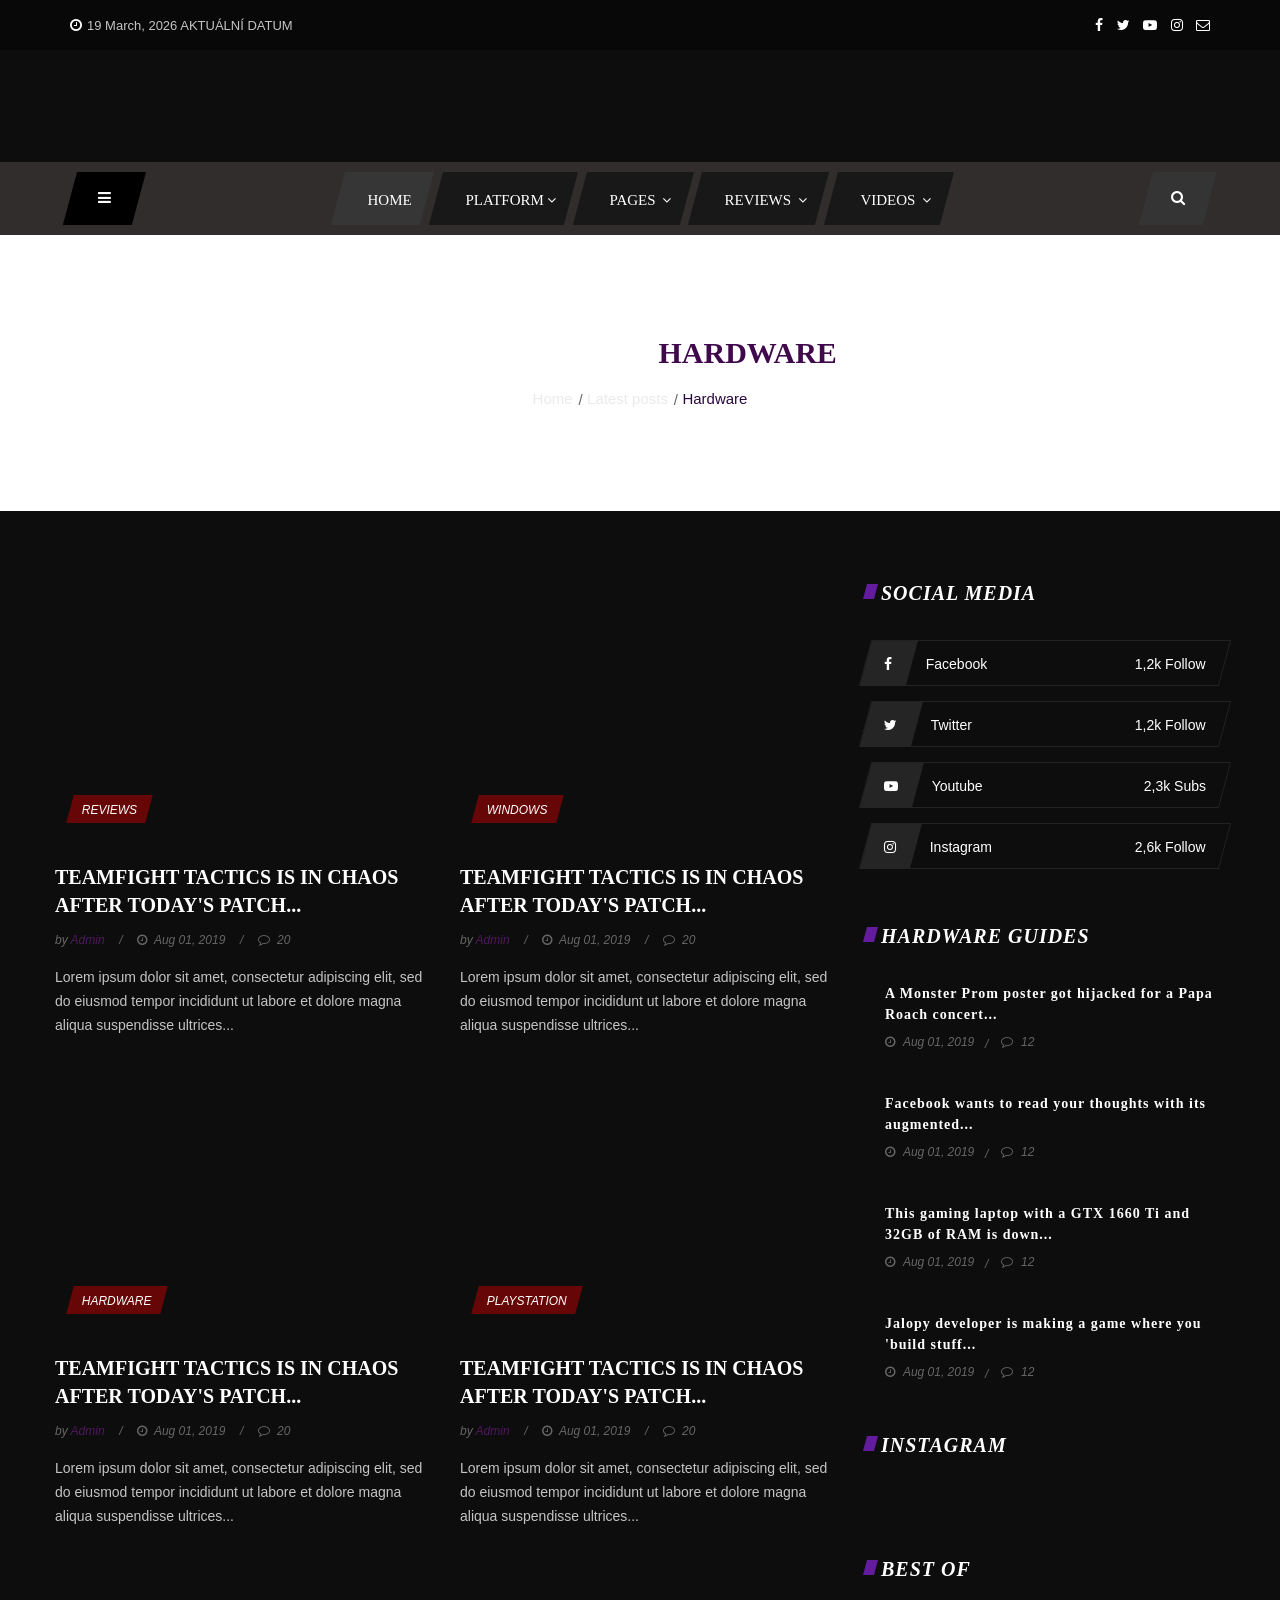
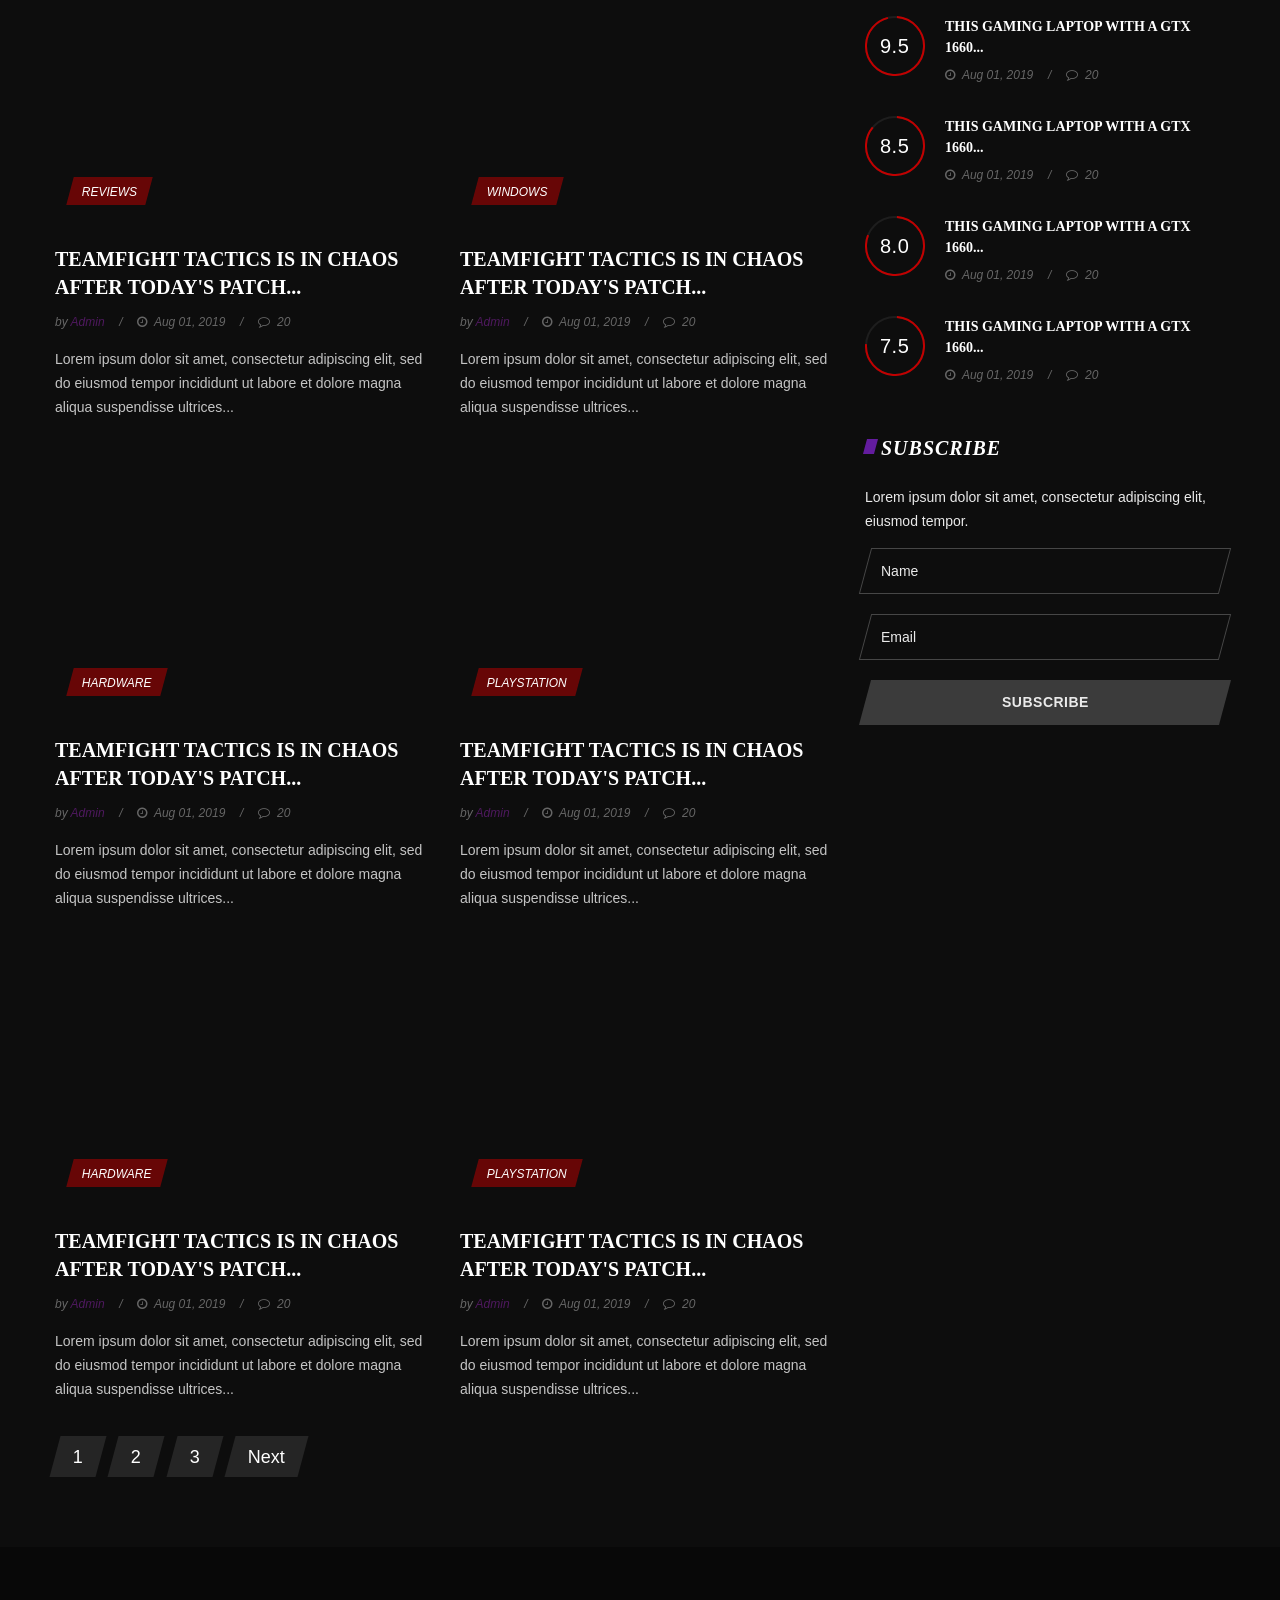
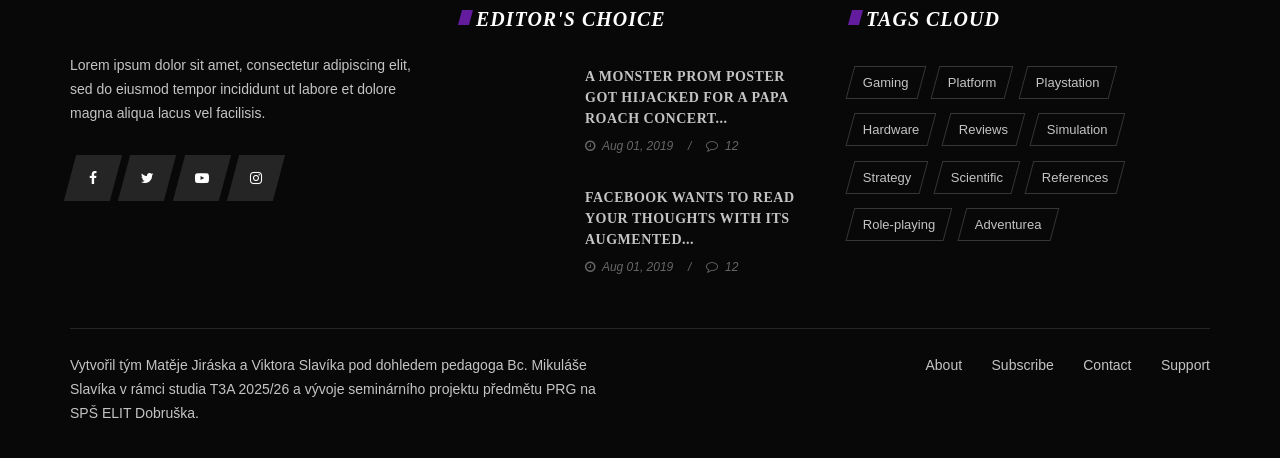
==== categories-games.html @ ba234f8d "Innit Commit" ====
<!DOCTYPE html>
<html lang="cs">

<head>
  <meta charset="UTF-8">
  <meta name="description" content="Amin Template">
  <meta name="keywords" content="Amin, unica, creative, html">
  <meta name="viewport" content="width=device-width, initial-scale=1.0">
  <meta http-equiv="X-UA-Compatible" content="ie=edge">

  <title>Amin | Template</title>

  <meta name="robots" content="noindex, nofollow">
  <link rel="preconnect" href="../../../fonts.googleapis.com/index.html">
  <link rel="preconnect" href="../../../fonts.gstatic.com/index.html" crossorigin>

  <!-- Google Font -->
  <link href="../../../fonts.googleapis.com/cssbebb.css?family=Montserrat:300,400,500,600,700,800,900&amp;display=swap"
    rel="stylesheet">
  <link href="../../../fonts.googleapis.com/css5938.css?family=Cinzel:400,700,900&amp;display=swap" rel="stylesheet">

  <!-- Css Styles -->
  <link rel="stylesheet" href="css/bootstrap.min.css" type="text/css">
  <link rel="stylesheet" href="css/font-awesome.min.css" type="text/css">
  <link rel="stylesheet" href="css/elegant-icons.css" type="text/css">
  <link rel="stylesheet" href="css/owl.carousel.min.css" type="text/css">
  <link rel="stylesheet" href="css/barfiller.css" type="text/css">
  <link rel="stylesheet" href="css/magnific-popup.css" type="text/css">
  <link rel="stylesheet" href="css/slicknav.min.css" type="text/css">
  <link rel="stylesheet" href="css/style.css" type="text/css">
</head>

<body>
  <!-- Page Preloder -->
  <div id="preloder">
    <div class="loader"></div>
  </div>

  <!-- Humberger Menu Begin -->
  <div class="humberger-menu-overlay"></div>
  <div class="humberger-menu-wrapper">
    <div class="hw-logo">
      <a href="#"><img src="img/f-logo.png" alt="" fetchpriority="high" decoding="sync"></a>
    </div>
    <div class="hw-menu mobile-menu">
      <ul>
        <li><a href="index.html">Home</a></li>
        <li><a href="#">Pages <i class="fa fa-angle-down"></i></a>
          <ul class="dropdown">
            <li><a href="categories-list.html">Categories</a></li>
            <li><a href="categories-grid.html">Categories grid</a></li>
            <li><a href="typography.html">Typography</a></li>
            <li><a href="details-post-default.html">Post default</a></li>
            <li><a href="details-post-gallery.html">Post gallery</a></li>
            <li><a href="details-post-review.html">Post review</a></li>
            <li><a href="contact.html">Contact</a></li>
          </ul>
        </li>
        <li><a href="#">Reviews <i class="fa fa-angle-down"></i></a>
          <ul class="dropdown">
            <li><a href="#">Playstation</a></li>
            <li><a href="#">Windows</a></li>
            <li><a href="#">Mobile</a></li>
            <li><a href="#">Xbox</a></li>
          </ul>
        </li>
        <li><a href="#">Windows <i class="fa fa-angle-down"></i></a>
          <ul class="dropdown">
            <li><a href="#">Playstation</a></li>
            <li><a href="#">Windows</a></li>
            <li><a href="#">Mobile</a></li>
            <li><a href="#">Xbox</a></li>
          </ul>
        </li>
        <li><a href="#">Videos <i class="fa fa-angle-down"></i></a>
          <ul class="dropdown">
            <li><a href="#">Playstation</a></li>
            <li><a href="#">Windows</a></li>
            <li><a href="#">Mobile</a></li>
            <li><a href="#">Xbox</a></li>
          </ul>
        </li>
      </ul>
    </div>
    <div id="mobile-menu-wrap"></div>
    <div class="hw-copyright">
      Copyright © 2019 Colorlib Inc. All rights reserved
    </div>
    <div class="hw-social">
      <a href="#"><i class="fa fa-facebook"></i></a>
      <a href="#"><i class="fa fa-twitter"></i></a>
      <a href="#"><i class="fa fa-youtube-play"></i></a>
      <a href="#"><i class="fa fa-instagram"></i></a>
    </div>
    <div class="hw-insta-media">
      <div class="section-title">
        <h5>Instagram</h5>
      </div>
      <div class="insta-pic">
        <img src="img/instagram/ip-1.jpg" alt="" fetchpriority="high" decoding="sync">
        <img src="img/instagram/ip-2.jpg" alt="" loading="lazy" decoding="async">
        <img src="img/instagram/ip-3.jpg" alt="" loading="lazy" decoding="async">
        <img src="img/instagram/ip-4.jpg" alt="" loading="lazy" decoding="async">
      </div>
    </div>
  </div>
  <!-- Humberger Menu End -->

  <!-- Header Section START (celá horní část navigace) -->
  <header class="header-section">
    <div class="ht-options">
      <div class="container">
        <div class="row">
          <div class="col-lg-6 col-md-8">
            <div class="ht-widget">
              <ul>
                <li><i class="fa fa-clock-o"></i>19 March, 2026 AKTUÁLNÍ DATUM </li>
                </li>
              </ul>
            </div>
          </div>
          <div class="col-lg-6 col-md-4">
            <div class="ht-social">
              <a href="#"><i class="fa fa-facebook"></i></a>
              <a href="#"><i class="fa fa-twitter"></i></a>
              <a href="#"><i class="fa fa-youtube-play"></i></a>
              <a href="#"><i class="fa fa-instagram"></i></a>
              <a href="#"><i class="fa fa-envelope-o"></i></a>
            </div>
          </div>
        </div>
      </div>
    </div>
    <div class="logo">
      <div class="container">
        <div class="row">
          <div class="col-lg-12 text-center">
            <a href="index.html"><img src="img/logo.png" alt="" loading="lazy" decoding="async"></a>
          </div>
        </div>
      </div>
    </div>
    <div class="nav-options">
      <div class="container">
        <div class="humberger-menu humberger-open">
          <i class="fa fa-bars"></i>
        </div>
        <div class="nav-search search-switch">
          <i class="fa fa-search"></i>
        </div>
        <div class="nav-menu">
          <ul>
            <li class="active"><a href="index.html"><span>Home</span></a></li>
            <li class="mega-menu"><a href="#"><span>Platform<i class="fa fa-angle-down"></i></span></a>
              <div class="megamenu-wrapper">
                <ul class="mw-nav">
                  <li><a href="#"><span>Playstation</span></a></li>
                  <li><a href="#"><span>Xbox</span></a></li>
                  <li><a href="#"><span>Windows</span></a></li>
                  <li><a href="#"><span>Android</span></a></li>
                  <li><a href="#"><span>IOS</span></a></li>
                </ul>
                <div class="mw-post">
                  <div class="mw-post-item">
                    <div class="mw-pic">
                      <img src="img/megamenu/mm-1.jpg" alt="" loading="lazy" decoding="async">
                    </div>
                    <div class="mw-text">
                      <h6><a href="#">NEVER FIGHT ALONE // Miks Agent Trailer - VALORANT</a></h6>
                      <ul>
                        <li><i class="fa fa-clock-o"></i> Mar 15, 2026</li>
                        <li><i class="fa fa-comment-o"></i>🥷</li>
                      </ul>
                    </div>
                  </div>
                  <div class="mw-post-item">
                    <div class="mw-pic">
                      <img src="img/megamenu/mm-2.jpg" alt="" loading="lazy" decoding="async">
                    </div>
                    <div class="mw-text">
                      <h6><a href="#">
                          Lead the Charge | First Stand 2026</a>
                      </h6>
                      <ul>
                        <li><i class="fa fa-clock-o"></i> Mar 10, 2026</li>
                        <li><i class="fa fa-comment-o"></i>⚔️</li>
                      </ul>
                    </div>
                  </div>
                  <div class="mw-post-item">
                    <div class="mw-pic">
                      <img src="img/megamenu/mm-3.jpg" alt="" loading="lazy" decoding="async">
                    </div>
                    <div class="mw-text">
                      <h6><a href="#">
                          Forged in Fury | Shyvana Champion Update Trailer - League of
                          Legends</a>
                      </h6>
                      <ul>
                        <li><i class="fa fa-clock-o"></i> Feb 27, 2026</li>
                        <li><i class="fa fa-comment-o"></i>🔱</li>
                      </ul>
                    </div>
                  </div>
                  <div class="mw-post-item">
                    <div class="mw-pic">
                      <img src="img/megamenu/mm-4.jpg" alt="" loading="lazy" decoding="async">
                    </div>
                    <div class="mw-text">
                      <h6><a href="#">
                          ¡GRITA CON EL ALMA! - VALORANT 2026 Masters Santiago Cinematic</a>
                      </h6>
                      <ul>
                        <li><i class="fa fa-clock-o"></i> Feb 23, 2026</li>
                        <li><i class="fa fa-comment-o"></i>🎥</li>
                      </ul>
                    </div>
                  </div>
                  <div class="mw-post-item">
                    <div class="mw-pic">
                      <img src="img/megamenu/mm-5.jpg" alt="" loading="lazy" decoding="async">
                    </div>
                    <div class="mw-text">
                      <h6><a href="#">
                          Old Friends, New Bloom | Lunar Revel 2026 Cinematic - League of
                          Legends</a>
                      </h6>
                      <ul>
                        <li><i class="fa fa-clock-o"></i> Feb 4, 2026</li>
                        <li><i class="fa fa-comment-o"></i>🥮</li>
                      </ul>
                    </div>
                  </div>
                </div>
              </div>
            </li>
            <li>
              <a href="#"><span>Pages <i class="fa fa-angle-down"></i></span></a>
              <ul class="dropdown">
                <li><a href="categories-list.html">Categories</a></li>
                <li><a href="categories-grid.html">Games</a></li>
                <li><a href="contact.html">Contact</a></li>
              </ul>
            </li>
            <li><a href="#"><span>Reviews <i class="fa fa-angle-down"></i></span></a></li>
            <li><a href="#"><span>Videos <i class="fa fa-angle-down"></i></span></a></li>
          </ul>
        </div>
      </div>
    </div>
  </header>
  <!-- Header KONEC (celá horní část navigace) -->

  <!-- Breadcrumb Section Begin -->
  <section class="breadcrumb-section set-bg spad" data-setbg="img/breadcrumb-bg.jpg">
    <div class="container">
      <div class="row">
        <div class="col-lg-12 text-center">
          <div class="breadcrumb-text">
            <h3>Categories: <span>hardware</span></h3>
            <div class="bt-option">
              <a href="#">Home</a>
              <a href="#">Latest posts</a>
              <span>Hardware</span>
            </div>
          </div>
        </div>
      </div>
    </div>
  </section>
  <!-- Breadcrumb Section End -->

  <!-- Categories Grid Section Begin -->
  <section class="categories-grid-section spad">
    <div class="container">
      <div class="row">
        <div class="col-lg-8 p-0">
          <div class="row">
            <div class="col-lg-6">
              <div class="cg-item">
                <div class="cg-pic set-bg" data-setbg="img/categories-grid/cg-1.jpg">
                  <div class="label"><span>Reviews</span></div>
                </div>
                <div class="cg-text">
                  <h5><a href="#">Teamfight Tactics is in chaos after today's patch...</a></h5>
                  <ul>
                    <li>by <span>Admin</span></li>
                    <li><i class="fa fa-clock-o"></i> Aug 01, 2019</li>
                    <li><i class="fa fa-comment-o"></i> 20</li>
                  </ul>
                  <p>Lorem ipsum dolor sit amet, consectetur adipiscing elit, sed do eiusmod tempor
                    incididunt ut labore et dolore magna aliqua suspendisse ultrices...</p>
                </div>
              </div>
            </div>
            <div class="col-lg-6">
              <div class="cg-item">
                <div class="cg-pic set-bg" data-setbg="img/categories-grid/cg-2.jpg">
                  <div class="label"><span>Windows</span></div>
                </div>
                <div class="cg-text">
                  <h5><a href="#">Teamfight Tactics is in chaos after today's patch...</a></h5>
                  <ul>
                    <li>by <span>Admin</span></li>
                    <li><i class="fa fa-clock-o"></i> Aug 01, 2019</li>
                    <li><i class="fa fa-comment-o"></i> 20</li>
                  </ul>
                  <p>Lorem ipsum dolor sit amet, consectetur adipiscing elit, sed do eiusmod tempor
                    incididunt ut labore et dolore magna aliqua suspendisse ultrices...</p>
                </div>
              </div>
            </div>
            <div class="col-lg-6">
              <div class="cg-item">
                <div class="cg-pic set-bg" data-setbg="img/categories-grid/cg-3.jpg">
                  <div class="label"><span>Hardware</span></div>
                </div>
                <div class="cg-text">
                  <h5><a href="#">Teamfight Tactics is in chaos after today's patch...</a></h5>
                  <ul>
                    <li>by <span>Admin</span></li>
                    <li><i class="fa fa-clock-o"></i> Aug 01, 2019</li>
                    <li><i class="fa fa-comment-o"></i> 20</li>
                  </ul>
                  <p>Lorem ipsum dolor sit amet, consectetur adipiscing elit, sed do eiusmod tempor
                    incididunt ut labore et dolore magna aliqua suspendisse ultrices...</p>
                </div>
              </div>
            </div>
            <div class="col-lg-6">
              <div class="cg-item">
                <div class="cg-pic set-bg" data-setbg="img/categories-grid/cg-4.jpg">
                  <div class="label"><span>Playstation</span></div>
                </div>
                <div class="cg-text">
                  <h5><a href="#">Teamfight Tactics is in chaos after today's patch...</a></h5>
                  <ul>
                    <li>by <span>Admin</span></li>
                    <li><i class="fa fa-clock-o"></i> Aug 01, 2019</li>
                    <li><i class="fa fa-comment-o"></i> 20</li>
                  </ul>
                  <p>Lorem ipsum dolor sit amet, consectetur adipiscing elit, sed do eiusmod tempor
                    incididunt ut labore et dolore magna aliqua suspendisse ultrices...</p>
                </div>
              </div>
            </div>
            <div class="col-lg-6">
              <div class="cg-item">
                <div class="cg-pic set-bg" data-setbg="img/categories-grid/cg-5.jpg">
                  <div class="label"><span>Reviews</span></div>
                </div>
                <div class="cg-text">
                  <h5><a href="#">Teamfight Tactics is in chaos after today's patch...</a></h5>
                  <ul>
                    <li>by <span>Admin</span></li>
                    <li><i class="fa fa-clock-o"></i> Aug 01, 2019</li>
                    <li><i class="fa fa-comment-o"></i> 20</li>
                  </ul>
                  <p>Lorem ipsum dolor sit amet, consectetur adipiscing elit, sed do eiusmod tempor
                    incididunt ut labore et dolore magna aliqua suspendisse ultrices...</p>
                </div>
              </div>
            </div>
            <div class="col-lg-6">
              <div class="cg-item">
                <div class="cg-pic set-bg" data-setbg="img/categories-grid/cg-6.jpg">
                  <div class="label"><span>Windows</span></div>
                </div>
                <div class="cg-text">
                  <h5><a href="#">Teamfight Tactics is in chaos after today's patch...</a></h5>
                  <ul>
                    <li>by <span>Admin</span></li>
                    <li><i class="fa fa-clock-o"></i> Aug 01, 2019</li>
                    <li><i class="fa fa-comment-o"></i> 20</li>
                  </ul>
                  <p>Lorem ipsum dolor sit amet, consectetur adipiscing elit, sed do eiusmod tempor
                    incididunt ut labore et dolore magna aliqua suspendisse ultrices...</p>
                </div>
              </div>
            </div>
            <div class="col-lg-6">
              <div class="cg-item">
                <div class="cg-pic set-bg" data-setbg="img/categories-grid/cg-7.jpg">
                  <div class="label"><span>Hardware</span></div>
                </div>
                <div class="cg-text">
                  <h5><a href="#">Teamfight Tactics is in chaos after today's patch...</a></h5>
                  <ul>
                    <li>by <span>Admin</span></li>
                    <li><i class="fa fa-clock-o"></i> Aug 01, 2019</li>
                    <li><i class="fa fa-comment-o"></i> 20</li>
                  </ul>
                  <p>Lorem ipsum dolor sit amet, consectetur adipiscing elit, sed do eiusmod tempor
                    incididunt ut labore et dolore magna aliqua suspendisse ultrices...</p>
                </div>
              </div>
            </div>
            <div class="col-lg-6">
              <div class="cg-item">
                <div class="cg-pic set-bg" data-setbg="img/categories-grid/cg-8.jpg">
                  <div class="label"><span>Playstation</span></div>
                </div>
                <div class="cg-text">
                  <h5><a href="#">Teamfight Tactics is in chaos after today's patch...</a></h5>
                  <ul>
                    <li>by <span>Admin</span></li>
                    <li><i class="fa fa-clock-o"></i> Aug 01, 2019</li>
                    <li><i class="fa fa-comment-o"></i> 20</li>
                  </ul>
                  <p>Lorem ipsum dolor sit amet, consectetur adipiscing elit, sed do eiusmod tempor
                    incididunt ut labore et dolore magna aliqua suspendisse ultrices...</p>
                </div>
              </div>
            </div>
            <div class="col-lg-6">
              <div class="cg-item">
                <div class="cg-pic set-bg" data-setbg="img/categories-grid/cg-9.jpg">
                  <div class="label"><span>Hardware</span></div>
                </div>
                <div class="cg-text">
                  <h5><a href="#">Teamfight Tactics is in chaos after today's patch...</a></h5>
                  <ul>
                    <li>by <span>Admin</span></li>
                    <li><i class="fa fa-clock-o"></i> Aug 01, 2019</li>
                    <li><i class="fa fa-comment-o"></i> 20</li>
                  </ul>
                  <p>Lorem ipsum dolor sit amet, consectetur adipiscing elit, sed do eiusmod tempor
                    incididunt ut labore et dolore magna aliqua suspendisse ultrices...</p>
                </div>
              </div>
            </div>
            <div class="col-lg-6">
              <div class="cg-item">
                <div class="cg-pic set-bg" data-setbg="img/categories-grid/cg-10.jpg">
                  <div class="label"><span>Playstation</span></div>
                </div>
                <div class="cg-text">
                  <h5><a href="#">Teamfight Tactics is in chaos after today's patch...</a></h5>
                  <ul>
                    <li>by <span>Admin</span></li>
                    <li><i class="fa fa-clock-o"></i> Aug 01, 2019</li>
                    <li><i class="fa fa-comment-o"></i> 20</li>
                  </ul>
                  <p>Lorem ipsum dolor sit amet, consectetur adipiscing elit, sed do eiusmod tempor
                    incididunt ut labore et dolore magna aliqua suspendisse ultrices...</p>
                </div>
              </div>
            </div>
          </div>
          <div class="pagination-item">
            <a href="#"><span>1</span></a>
            <a href="#"><span>2</span></a>
            <a href="#"><span>3</span></a>
            <a href="#"><span>Next</span></a>
          </div>
        </div>
        <div class="col-lg-4 col-md-7 p-0">
          <div class="sidebar-option">
            <div class="social-media">
              <div class="section-title">
                <h5>Social media</h5>
              </div>
              <ul>
                <li>
                  <div class="sm-icon"><i class="fa fa-facebook"></i></div>
                  <span>Facebook</span>
                  <div class="follow">1,2k Follow</div>
                </li>
                <li>
                  <div class="sm-icon"><i class="fa fa-twitter"></i></div>
                  <span>Twitter</span>
                  <div class="follow">1,2k Follow</div>
                </li>
                <li>
                  <div class="sm-icon"><i class="fa fa-youtube-play"></i></div>
                  <span>Youtube</span>
                  <div class="follow">2,3k Subs</div>
                </li>
                <li>
                  <div class="sm-icon"><i class="fa fa-instagram"></i></div>
                  <span>Instagram</span>
                  <div class="follow">2,6k Follow</div>
                </li>
              </ul>
            </div>
            <div class="hardware-guides">
              <div class="section-title">
                <h5>Hardware guides</h5>
              </div>
              <div class="trending-item">
                <div class="ti-pic">
                  <img src="img/trending/trending-5.jpg" alt="" loading="lazy" decoding="async">
                </div>
                <div class="ti-text">
                  <h6><a href="#">A Monster Prom poster got hijacked for a Papa Roach concert...</a>
                  </h6>
                  <ul>
                    <li><i class="fa fa-clock-o"></i> Aug 01, 2019</li>
                    <li><i class="fa fa-comment-o"></i> 12</li>
                  </ul>
                </div>
              </div>
              <div class="trending-item">
                <div class="ti-pic">
                  <img src="img/trending/trending-6.jpg" alt="" loading="lazy" decoding="async">
                </div>
                <div class="ti-text">
                  <h6><a href="#">Facebook wants to read your thoughts with its augmented...</a></h6>
                  <ul>
                    <li><i class="fa fa-clock-o"></i> Aug 01, 2019</li>
                    <li><i class="fa fa-comment-o"></i> 12</li>
                  </ul>
                </div>
              </div>
              <div class="trending-item">
                <div class="ti-pic">
                  <img src="img/trending/trending-7.jpg" alt="" loading="lazy" decoding="async">
                </div>
                <div class="ti-text">
                  <h6><a href="#">This gaming laptop with a GTX 1660 Ti and 32GB of RAM is down...</a>
                  </h6>
                  <ul>
                    <li><i class="fa fa-clock-o"></i> Aug 01, 2019</li>
                    <li><i class="fa fa-comment-o"></i> 12</li>
                  </ul>
                </div>
              </div>
              <div class="trending-item">
                <div class="ti-pic">
                  <img src="img/trending/trending-8.jpg" alt="" loading="lazy" decoding="async">
                </div>
                <div class="ti-text">
                  <h6><a href="#">Jalopy developer is making a game where you 'build stuff...</a></h6>
                  <ul>
                    <li><i class="fa fa-clock-o"></i> Aug 01, 2019</li>
                    <li><i class="fa fa-comment-o"></i> 12</li>
                  </ul>
                </div>
              </div>
            </div>
            <div class="insta-media">
              <div class="section-title">
                <h5>Instagram</h5>
              </div>
              <div class="insta-pic">
                <img src="img/instagram/ip-1.jpg" alt="" loading="lazy" decoding="async">
                <img src="img/instagram/ip-2.jpg" alt="" loading="lazy" decoding="async">
                <img src="img/instagram/ip-3.jpg" alt="" loading="lazy" decoding="async">
                <img src="img/instagram/ip-4.jpg" alt="" loading="lazy" decoding="async">
              </div>
            </div>
            <div class="best-of-post">
              <div class="section-title">
                <h5>Best of</h5>
              </div>
              <div class="bp-item">
                <div class="bp-loader">
                  <div class="loader-circle-wrap">
                    <div class="loader-circle">
                      <span class="circle-progress-1" data-cpid="id-1" data-cpvalue="95" data-cpcolor="#c20000"></span>
                      <div class="review-point">9.5</div>
                    </div>
                  </div>
                </div>
                <div class="bp-text">
                  <h6><a href="#">This gaming laptop with a GTX 1660...</a></h6>
                  <ul>
                    <li><i class="fa fa-clock-o"></i> Aug 01, 2019</li>
                    <li><i class="fa fa-comment-o"></i> 20</li>
                  </ul>
                </div>
              </div>
              <div class="bp-item">
                <div class="bp-loader">
                  <div class="loader-circle-wrap">
                    <div class="loader-circle">
                      <span class="circle-progress-1" data-cpid="id-2" data-cpvalue="85" data-cpcolor="#c20000"></span>
                      <div class="review-point">8.5</div>
                    </div>
                  </div>
                </div>
                <div class="bp-text">
                  <h6><a href="#">This gaming laptop with a GTX 1660...</a></h6>
                  <ul>
                    <li><i class="fa fa-clock-o"></i> Aug 01, 2019</li>
                    <li><i class="fa fa-comment-o"></i> 20</li>
                  </ul>
                </div>
              </div>
              <div class="bp-item">
                <div class="bp-loader">
                  <div class="loader-circle-wrap">
                    <div class="loader-circle">
                      <span class="circle-progress-1" data-cpid="id-3" data-cpvalue="80" data-cpcolor="#c20000"></span>
                      <div class="review-point">8.0</div>
                    </div>
                  </div>
                </div>
                <div class="bp-text">
                  <h6><a href="#">This gaming laptop with a GTX 1660...</a></h6>
                  <ul>
                    <li><i class="fa fa-clock-o"></i> Aug 01, 2019</li>
                    <li><i class="fa fa-comment-o"></i> 20</li>
                  </ul>
                </div>
              </div>
              <div class="bp-item">
                <div class="bp-loader">
                  <div class="loader-circle-wrap">
                    <div class="loader-circle">
                      <span class="circle-progress-1" data-cpid="id-4" data-cpvalue="75" data-cpcolor="#c20000"></span>
                      <div class="review-point">7.5</div>
                    </div>
                  </div>
                </div>
                <div class="bp-text">
                  <h6><a href="#">This gaming laptop with a GTX 1660...</a></h6>
                  <ul>
                    <li><i class="fa fa-clock-o"></i> Aug 01, 2019</li>
                    <li><i class="fa fa-comment-o"></i> 20</li>
                  </ul>
                </div>
              </div>
            </div>
            <div class="subscribe-option">
              <div class="section-title">
                <h5>Subscribe</h5>
              </div>
              <p>Lorem ipsum dolor sit amet, consectetur adipiscing elit, eiusmod tempor.</p>
              <form action="#">
                <input type="text" placeholder="Name">
                <input type="text" placeholder="Email">
                <button type="submit"><span>Subscribe</span></button>
              </form>
            </div>
          </div>
        </div>
      </div>
    </div>
  </section>
  <!-- Categories Grid Section End -->

  <!-- Footer Section Begin -->
  <footer class="footer-section">
    <div class="container">
      <div class="row">
        <div class="col-lg-4">
          <div class="footer-about">
            <div class="fa-logo">
              <a href="#"><img src="img/f-logo.png" alt="" loading="lazy" decoding="async"></a>
            </div>
            <p>Lorem ipsum dolor sit amet, consectetur adipiscing elit, sed do eiusmod tempor incididunt ut
              labore et dolore magna aliqua lacus vel facilisis.</p>
            <div class="fa-social">
              <a href="#"><i class="fa fa-facebook"></i></a>
              <a href="#"><i class="fa fa-twitter"></i></a>
              <a href="#"><i class="fa fa-youtube-play"></i></a>
              <a href="#"><i class="fa fa-instagram"></i></a>
            </div>
          </div>
        </div>
        <div class="col-lg-4 col-md-6">
          <div class="editor-choice">
            <div class="section-title">
              <h5>Editor's Choice</h5>
            </div>
            <div class="ec-item">
              <div class="ec-pic">
                <img src="img/trending/editor-1.jpg" alt="" loading="lazy" decoding="async">
              </div>
              <div class="ec-text">
                <h6><a href="#">A Monster Prom poster got hijacked for a Papa Roach concert...</a>
                </h6>
                <ul>
                  <li><i class="fa fa-clock-o"></i> Aug 01, 2019</li>
                  <li><i class="fa fa-comment-o"></i> 12</li>
                </ul>
              </div>
            </div>
            <div class="ec-item">
              <div class="ec-pic">
                <img src="img/trending/editor-2.jpg" alt="" loading="lazy" decoding="async">
              </div>
              <div class="ec-text">
                <h6><a href="#">Facebook wants to read your thoughts with its augmented...</a>
                </h6>
                <ul>
                  <li><i class="fa fa-clock-o"></i> Aug 01, 2019</li>
                  <li><i class="fa fa-comment-o"></i> 12</li>
                </ul>
              </div>
            </div>
          </div>
        </div>
        <div class="col-lg-4 col-md-6">
          <div class="tags-cloud">
            <div class="section-title">
              <h5>Tags Cloud</h5>
            </div>
            <div class="tag-list">
              <a href="#"><span>Gaming</span></a>
              <a href="#"><span>Platform</span></a>
              <a href="#"><span>Playstation</span></a>
              <a href="#"><span>Hardware</span></a>
              <a href="#"><span>Reviews</span></a>
              <a href="#"><span>Simulation</span></a>
              <a href="#"><span>Strategy</span></a>
              <a href="#"><span>Scientific</span></a>
              <a href="#"><span>References</span></a>
              <a href="#"><span>Role-playing</span></a>
              <a href="#"><span>Adventurea</span></a>
            </div>
          </div>
        </div>
      </div>
      <div class="copyright-area">
        <div class="row">
          <div class="col-lg-6">
            <div class="ca-text">
              <p>Vytvořil tým Matěje Jiráska a Viktora Slavíka pod dohledem pedagoga Bc. Mikuláše Slavíka v rámci studia
                T3A 2025/26 a vývoje seminárního projektu předmětu PRG na SPŠ ELIT Dobruška.</p>
            </div>
          </div>
          <div class="col-lg-6">
            <div class="ca-links">
              <a href="#">About</a>
              <a href="#">Subscribe</a>
              <a href="#">Contact</a>
              <a href="#">Support</a>
            </div>
          </div>
        </div>
      </div>
    </div>
  </footer>
  <!-- Footer Section End -->

  <!-- Sign Up Section Begin -->
  <div class="signup-section">
    <div class="signup-close"><i class="fa fa-close"></i></div>
    <div class="signup-text">
      <div class="container">
        <div class="signup-title">
          <h2>Sign up</h2>
          <p>Fill out the form below to recieve a free and confidential</p>
        </div>
        <form action="#" class="signup-form">
          <div class="sf-input-list">
            <input type="text" class="input-value" placeholder="User Name*">
            <input type="text" class="input-value" placeholder="Password">
            <input type="text" class="input-value" placeholder="Confirm Password">
            <input type="text" class="input-value" placeholder="Email Address">
            <input type="text" class="input-value" placeholder="Full Name">
          </div>
          <div class="radio-check">
            <label for="rc-agree">I agree with the term & conditions
              <input type="checkbox" id="rc-agree">
              <span class="checkbox"></span>
            </label>
          </div>
          <button type="submit"><span>REGISTER NOW</span></button>
        </form>
      </div>
    </div>
  </div>
  <!-- Sign Up Section End -->

  <!-- Search model Begin -->
  <div class="search-model">
    <div class="h-100 d-flex align-items-center justify-content-center">
      <div class="search-close-switch">+</div>
      <form class="search-model-form">
        <input type="text" id="search-input" placeholder="Search here.....">
      </form>
    </div>
  </div>
  <!-- Search model end -->

  <!-- Js Plugins -->
  <script src="js/jquery-3.3.1.min.js"></script>
  <script src="js/bootstrap.min.js"></script>
  <script src="js/jquery.magnific-popup.min.js"></script>
  <script src="js/circle-progress.min.js"></script>
  <script src="js/jquery.barfiller.js"></script>
  <script src="js/jquery.slicknav.js"></script>
  <script src="js/owl.carousel.min.js"></script>
  <script src="js/main.js"></script>

</body>

</html>
---- css/elegant-icons.css ----
@font-face {
	font-family: 'ElegantIcons';
	src:url('../fonts/ElegantIcons.eot');
	src:url('../fonts/ElegantIconsd41d.eot?#iefix') format('embedded-opentype'),
		url('../fonts/ElegantIcons.woff') format('woff'),
		url('../fonts/ElegantIcons.ttf') format('truetype'),
		url('../fonts/ElegantIcons.svg#ElegantIcons') format('svg');
	font-weight: normal;
	font-style: normal;
}

/* Use the following CSS code if you want to use data attributes for inserting your icons */

/* Use the following CSS code if you want to have a class per icon */
/*
Instead of a list of all class selectors,
you can use the generic selector below, but it's slower:
[class*="your-class-prefix"] {
*/
 .arrow_carrot-left, .arrow_carrot-right {
	font-family: 'ElegantIcons';
	speak: none;
	font-style: normal;
	font-weight: normal;
	font-variant: normal;
	text-transform: none;
	line-height: 1;
	-webkit-font-smoothing: antialiased;
}
.arrow_carrot-left:before {
	content: "\34";
}
.arrow_carrot-right:before {
	content: "\35";
}
---- css/barfiller.css ----
body {
    font-family: Arial;
}

.barfiller {
    width:100%;
    height:12px;
    background:#fcfcfc;
    border:1px solid #ccc;
    position:relative;
    margin-bottom:20px;
    box-shadow: inset 1px 4px 9px -6px rgba(0,0,0,.5); 
    -moz-box-shadow: inset 1px 4px 9px -6px rgba(0,0,0,.5); 
}

.barfiller .fill {
    display:block;
    position:relative;
    width:0px;
    height:100%;
    background:#333;
    z-index:1;
}

.barfiller .tipWrap {
    display:none;
}

.barfiller .tip {
    margin-top:-30px;
    padding:2px 4px;
    font-size:11px;
    color:#fff;
    left:0px;
    position: relative;;
    z-index:2;
    background: #333;
} 

.barfiller .tip:after {
    border:solid;
    border-color:rgba(0,0,0,.8) transparent;
    border-width:6px 6px 0 6px;
    content:"";
    display:block;
    position:absolute;
    left:9px;
    top:100%;
    z-index:9
}
---- css/style.css ----
/******************************************************************
  Template Name: Amin
  Description:  Amin magazine HTML Template
  Author: Colorlib
  Author URI: https://colorlib.com
  Version: 1.0
  Created: Colorlib
******************************************************************/

/*------------------------------------------------------------------
[Table of contents]

1.  Template default CSS
	1.1	Variables
	1.2	Mixins
	1.3	Flexbox
	1.4	Reset
2.  Helper Css
3.  Header Section
4.  Hero Section
5.  Latest Preview Slider Section
6.  Update News Slider Section
7.  Video Guide Slider Section
8.  Instagram Post Slider Section
9.  Contact
10.  Footer Style

-------------------------------------------------------------------*/

/*----------------------------------------*/

/* Template default CSS
/*----------------------------------------*/

html,
body {
	height: 100%;
	font-family: "Montserrat", sans-serif;
	-webkit-font-smoothing: antialiased;
	font-smoothing: antialiased;
}

h1,
h2,
h3,
h4,
h5,
h6 {
	margin: 0;
	color: #111111;
	font-weight: 400;
	font-family: "Cinzel", serif;
}

h1 {
	font-size: 70px;
}

h2 {
	font-size: 36px;
}

h3 {
	font-size: 30px;
}

h4 {
	font-size: 24px;
}

h5 {
	font-size: 18px;
}

h6 {
	font-size: 16px;
}

p {
	font-size: 14px;
	font-family: "Montserrat", sans-serif;
	color: #c4c4c4;
	font-weight: 400;
	line-height: 24px;
	margin: 0 0 15px 0;
}

img {
	max-width: 100%;
}

input:focus,
select:focus,
button:focus,
textarea:focus {
	outline: none;
}

a:hover,
a:focus {
	text-decoration: none;
	outline: none;
	color: #fff;
}

ul,
ol {
	padding: 0;
	margin: 0;
}

/*---------------------
  Helper CSS
-----------------------*/

.section-title {
	margin-bottom: 35px;
}

.section-title h5 {
	color: #ffffff;
	font-size: 20px;
	font-weight: 700;
	text-transform: uppercase;
	font-style: italic;
	padding-left: 16px;
	position: relative;
	letter-spacing: 1px;
}

.section-title h5:after {
	position: absolute;
	left: 0;
	top: 3px;
	height: 15px;
	width: 11px;
	background: #631c9e;
	content: "";
	-webkit-transform: skewX(-15deg);
	-ms-transform: skewX(-15deg);
	transform: skewX(-15deg);
}

.set-bg {
	background-repeat: no-repeat;
	background-size: cover;
	background-position: top center;
}

.spad {
	padding-top: 100px;
	padding-bottom: 100px;
}

/* buttons */

/* Preloder */

#preloder {
	position: fixed;
	width: 100%;
	height: 100%;
	top: 0;
	left: 0;
	z-index: 999999;
	background: #000;
}

.loader {
	width: 40px;
	height: 40px;
	position: absolute;
	top: 50%;
	left: 50%;
	margin-top: -13px;
	margin-left: -13px;
	border-radius: 60px;
	animation: loader 0.8s linear infinite;
	-webkit-animation: loader 0.8s linear infinite;
}

@keyframes loader {
	0% {
		-webkit-transform: rotate(0deg);
		transform: rotate(0deg);
		border: 4px solid #f44336;
		border-left-color: transparent;
	}
	50% {
		-webkit-transform: rotate(180deg);
		transform: rotate(180deg);
		border: 4px solid #673ab7;
		border-left-color: transparent;
	}
	100% {
		-webkit-transform: rotate(360deg);
		transform: rotate(360deg);
		border: 4px solid #f44336;
		border-left-color: transparent;
	}
}

.search-model {
	display: none;
	position: fixed;
	width: 100%;
	height: 100%;
	left: 0;
	top: 0;
	background: #000;
	z-index: 99999;
}

.search-model-form {
	padding: 0 15px;
}

.search-model-form input {
	width: 500px;
	font-size: 40px;
	border: none;
	border-bottom: 2px solid #333;
	background: none;
	color: #999;
}

.search-close-switch {
	position: absolute;
	width: 50px;
	height: 50px;
	background: #333;
	color: #fff;
	text-align: center;
	border-radius: 50%;
	font-size: 28px;
	line-height: 28px;
	top: 30px;
	cursor: pointer;
	-webkit-transform: rotate(45deg);
	-ms-transform: rotate(45deg);
	transform: rotate(45deg);
	display: -webkit-box;
	display: -ms-flexbox;
	display: flex;
	-webkit-box-align: center;
	-ms-flex-align: center;
	align-items: center;
	-webkit-box-pack: center;
	-ms-flex-pack: center;
	justify-content: center;
}

/*---------------------
  Sign Up Form
-----------------------*/

.signup-section {
	background: #0d0909;
	position: fixed;
	left: 0;
	top: 0;
	height: 100%;
	width: 100%;
	overflow: auto;
	z-index: 99;
	display: none;
}

.signup-section .signup-close {
	height: 50px;
	width: 50px;
	border: 2px solid #e10000;
	border-radius: 50%;
	font-size: 18px;
	color: #e10000;
	line-height: 46px;
	text-align: center;
	position: absolute;
	right: 30px;
	top: 30px;
	cursor: pointer;
	z-index: 9;
}

.signup-text {
	text-align: center;
	display: -webkit-box;
	display: -ms-flexbox;
	display: flex;
	-webkit-box-align: center;
	-ms-flex-align: center;
	align-items: center;
	-webkit-box-pack: center;
	-ms-flex-pack: center;
	justify-content: center;
	min-height: 100%;
	padding: 80px 0;
}

.signup-text .signup-title {
	margin-bottom: 35px;
}

.signup-text .signup-title h2 {
	font-weight: 700;
	color: #ffffff;
	font-weight: 700;
	margin-bottom: 10px;
}

.signup-text .signup-form {
	width: 545px;
	margin: 0 auto;
	text-align: center;
}

.signup-text .signup-form .sf-input-list input {
	width: 100%;
	height: 46px;
	font-size: 14px;
	color: #c4c4c4;
	padding-left: 20px;
	-webkit-transform: skewX(-15deg);
	-ms-transform: skewX(-15deg);
	transform: skewX(-15deg);
	background: transparent;
	border: 1px solid #363636;
	margin-bottom: 20px;
	-webkit-transition: all 0.3s;
	-o-transition: all 0.3s;
	transition: all 0.3s;
}

.signup-text .signup-form .sf-input-list input::-webkit-input-placeholder {
	color: #c4c4c4;
	-webkit-transform: skewX(15deg);
	transform: skewX(15deg);
}

.signup-text .signup-form .sf-input-list input::-moz-placeholder {
	color: #c4c4c4;
	-webkit-transform: skewX(15deg);
	transform: skewX(15deg);
}

.signup-text .signup-form .sf-input-list input:-ms-input-placeholder {
	color: #c4c4c4;
	-webkit-transform: skewX(15deg);
	-ms-transform: skewX(15deg);
	transform: skewX(15deg);
}

.signup-text .signup-form .sf-input-list input::-ms-input-placeholder {
	color: #c4c4c4;
	-webkit-transform: skewX(15deg);
	-ms-transform: skewX(15deg);
	transform: skewX(15deg);
}

.signup-text .signup-form .sf-input-list input::placeholder {
	color: #c4c4c4;
	-webkit-transform: skewX(15deg);
	-ms-transform: skewX(15deg);
	transform: skewX(15deg);
}

.signup-text .signup-form .sf-input-list input:focus {
	border-color: #440c52;
}

.signup-text .signup-form .radio-check {
	margin-bottom: 30px;
}

.signup-text .signup-form .radio-check label {
	font-size: 14px;
	color: #c4c4c4;
	position: relative;
	cursor: pointer;
	padding-left: 25px;
}

.signup-text .signup-form .radio-check label input {
	position: absolute;
	visibility: hidden;
}

.signup-text .signup-form .radio-check label input:checked~.checkbox {
	background: #c4c4c4;
}

.signup-text .signup-form .radio-check label .checkbox {
	position: absolute;
	left: 0;
	top: 5px;
	height: 11px;
	width: 11px;
	border: 1px solid #c4c4c4;
	border-radius: 2px;
}

.signup-text .signup-form button {
	font-size: 14px;
	color: #ffffff;
	font-weight: 600;
	text-transform: uppercase;
	background: #361047;
	border: none;
	display: inline-block;
	padding: 12px 32px;
	-webkit-transform: skewX(-15deg);
	-ms-transform: skewX(-15deg);
	transform: skewX(-15deg);
}

.signup-text .signup-form button span {
	display: inline-block;
	-webkit-transform: skewX(15deg);
	-ms-transform: skewX(15deg);
	transform: skewX(15deg);
}

/*---------------------
  Humberger Menu
-----------------------*/

.humberger-menu-overlay {
	position: fixed;
	left: 0;
	top: 0;
	height: 100%;
	width: 100%;
	background: rgba(13, 9, 9, 0.8);
	-webkit-transition: all 0.3s;
	-o-transition: all 0.3s;
	transition: all 0.3s;
	z-index: 999;
	visibility: hidden;
}

.humberger-menu-overlay.active {
	visibility: visible;
}

.humberger-menu-wrapper {
	background: #080808;
	width: 410px;
	height: 100%;
	overflow-y: auto;
	position: fixed;
	left: -410px;
	top: 0;
	z-index: 9999;
	opacity: 0;
	visibility: hidden;
	-webkit-transition: all 0.3s;
	-o-transition: all 0.3s;
	transition: all 0.3s;
	padding: 50px;
}

.humberger-menu-wrapper.show-humberger-menu {
	left: 0;
	opacity: 1;
	visibility: visible;
}

.humberger-menu-wrapper .hw-logo {
	margin-bottom: 65px;
}

.humberger-menu-wrapper .hw-logo a {
	display: inline-block;
}

.humberger-menu-wrapper .hw-menu {
	display: none;
}

.humberger-menu-wrapper .hw-menu ul li {
	list-style: none;
}

.humberger-menu-wrapper .hw-menu ul li .dropdown {
	height: 0;
	overflow: hidden;
	-webkit-transition: all 0.7s ease-out;
	-o-transition: all 0.7s ease-out;
	transition: all 0.7s ease-out;
}

.humberger-menu-wrapper .hw-menu ul li .dropdown li a {
	color: #c4c4c4;
	font-size: 14px;
	padding-left: 20px;
	border: none;
}

.humberger-menu-wrapper .hw-menu ul li:hover>a {
	color: #e10000;
}

.humberger-menu-wrapper .hw-menu ul li a {
	font-size: 16px;
	color: #ffffff;
	text-transform: uppercase;
	font-family: "Cinzel", serif;
	padding: 15px 0;
	border-bottom: 1px solid #151515;
	display: block;
	-webkit-transition: all 0.3s;
	-o-transition: all 0.3s;
	transition: all 0.3s;
}

.humberger-menu-wrapper .hw-menu ul li a i {
	font-size: 18px;
	margin-left: 5px;
}

.humberger-menu-wrapper .hw-menu ul li:last-child a {
	border-bottom: none;
}

.humberger-menu-wrapper .hw-copyright {
	font-size: 15px;
	color: #c4c4c4;
	line-height: 25px;
	margin-bottom: 24px;
}

.humberger-menu-wrapper .hw-social {
	margin-left: 7px;
	margin-bottom: 55px;
}

.humberger-menu-wrapper .hw-social a {
	display: inline-block;
	font-size: 14px;
	color: #ffffff;
	background: #252525;
	height: 46px;
	width: 46px;
	line-height: 46px;
	text-align: center;
	-webkit-transform: skewX(-15deg);
	-ms-transform: skewX(-15deg);
	transform: skewX(-15deg);
	margin-right: 4px;
}

.humberger-menu-wrapper .hw-social a i {
	display: inline-block;
	-webkit-transform: skewX(15deg);
	-ms-transform: skewX(15deg);
	transform: skewX(15deg);
}

.humberger-menu-wrapper .hw-insta-media {
	overflow: hidden;
}

.humberger-menu-wrapper .hw-insta-media .section-title {
	margin-bottom: 25px;
}

.humberger-menu-wrapper .hw-insta-media .insta-pic {
	overflow: hidden;
	margin-right: -10px;
}

.humberger-menu-wrapper .hw-insta-media .insta-pic img {
	width: calc(50% - 10px);
	float: left;
	margin-bottom: 10px;
	margin-right: 10px;
}

/*---------------------
  Header
-----------------------*/

.ht-options {
	background: #080808;
	padding: 13px 0;
}

.ht-options .ht-widget ul li {
	font-size: 13px;
	color: #c4c4c4;
	list-style: none;
	display: inline-block;
	margin-right: 30px;
	position: relative;
}

.ht-options .ht-widget ul li.signup-open {
	cursor: pointer;
}

.ht-options .ht-widget ul li i {
	font-size: 14px;
	color: #ffffff;
	margin-right: 5px;
}

.ht-options .ht-widget ul li span {
	font-size: 14px;
	color: #eaeaea;
}

.ht-options .ht-widget ul li span sup {
	font-size: 12px;
	text-transform: uppercase;
}

.ht-options .ht-widget ul li:after {
	position: absolute;
	right: -18px;
	top: 2px;
	content: "/";
	color: #eaeaea4d;
}

.ht-options .ht-widget ul li:last-child {
	margin-right: 0;
}

.ht-options .ht-widget ul li:last-child:after {
	display: none;
}

.ht-options .ht-social {
	text-align: right;
}

.ht-options .ht-social a {
	font-size: 14px;
	color: #ffffff;
	display: inline-block;
	margin-left: 9px;
}

.logo {
	background: #0d0d0d;
	padding: 44px 0;
}

.logo a {
	display: inline-block;
}

.nav-options {
	background: #312d2d;
	padding: 10px 0;
}

.nav-options.humberger-change {
	background: #310a0a;
	-webkit-transition: all 0.3s;
	-o-transition: all 0.3s;
	transition: all 0.3s;
}

.nav-options.humberger-change .humberger-menu {
	background: #4e0808;
	-webkit-transition: all 0.3s;
	-o-transition: all 0.3s;
	transition: all 0.3s;
}

.nav-options.humberger-change .nav-menu ul li a {
	background: #4e0808;
}

.nav-options.humberger-change .nav-search {
	background: #4e0808;
	-webkit-transition: all 0.3s;
	-o-transition: all 0.3s;
	transition: all 0.3s;
}

.nav-options .humberger-menu {
	font-size: 15px;
	color: #ffffff;
	background: #000000;
	float: left;
	padding: 15px 28px;
	-webkit-transform: skewX(-15deg);
	-ms-transform: skewX(-15deg);
	transform: skewX(-15deg);
	cursor: pointer;
	display: inline-block;
}

.nav-options .humberger-menu i {
	-webkit-transform: skewX(15deg);
	-ms-transform: skewX(15deg);
	transform: skewX(15deg);
}

.nav-options .nav-menu {
	text-align: center;
}

.nav-options .nav-menu ul li {
	list-style: none;
	display: inline-block;
	margin-right: 4px;
	position: relative;
}

.nav-options .nav-menu ul li.mega-menu {
	position: static;
}

.nav-options .nav-menu ul li .megamenu-wrapper {
	position: absolute;
	left: 50%;
	top: 295px;
	width: 1170px;
	background: #080808;
	z-index: 99;
	-webkit-transform: translateX(-585px);
	-ms-transform: translateX(-585px);
	transform: translateX(-585px);
	padding: 24px 30px 24px 30px;
	opacity: 0;
	visibility: hidden;
	-webkit-transition: all 0.5s;
	-o-transition: all 0.5s;
	transition: all 0.5s;
}

.nav-options .nav-menu ul li .megamenu-wrapper .mw-nav {
	text-align: left;
	position: relative;
	padding-left: 18px;
	margin-bottom: 24px;
}

.nav-options .nav-menu ul li .megamenu-wrapper .mw-nav::before {
	position: absolute;
	left: 0;
	top: 6px;
	height: 13px;
	width: 7px;
	background: #000000;
	content: "";
	-webkit-transform: skewX(-15deg);
	-ms-transform: skewX(-15deg);
	transform: skewX(-15deg);
}

.nav-options .nav-menu ul li .megamenu-wrapper .mw-nav li {
	margin-right: 40px;
	position: relative;
}

.nav-options .nav-menu ul li .megamenu-wrapper .mw-nav li:last-child:after {
	display: none;
}

.nav-options .nav-menu ul li .megamenu-wrapper .mw-nav li:after {
	position: absolute;
	right: -25px;
	top: 2px;
	content: "/";
	color: #444444;
}

.nav-options .nav-menu ul li .megamenu-wrapper .mw-nav li a {
	padding: 0;
	background: transparent;
	font-size: 14px;
	font-weight: 500;
	font-style: normal;
	-webkit-transition: all 0.3s;
	-o-transition: all 0.3s;
	transition: all 0.3s;
}

.nav-options .nav-menu ul li .megamenu-wrapper .mw-nav li a:hover {
	color: #000000;
	text-shadow: none;
}

.nav-options .nav-menu ul li .megamenu-wrapper .mw-post {
	overflow: hidden;
	margin-right: -30px;
}

.nav-options .nav-menu ul li .megamenu-wrapper .mw-post .mw-post-item {
	width: calc(20% - 30px);
	float: left;
	margin-right: 30px;
}

.nav-options .nav-menu ul li .megamenu-wrapper .mw-post .mw-post-item .mw-text {
	text-align: left;
	padding-top: 15px;
}

.nav-options .nav-menu ul li .megamenu-wrapper .mw-post .mw-post-item .mw-text h6 {
	-webkit-transform: skewX(15deg);
	-ms-transform: skewX(15deg);
	transform: skewX(15deg);
}

.nav-options .nav-menu ul li .megamenu-wrapper .mw-post .mw-post-item .mw-text h6 a {
	font-size: 13px;
	font-weight: 70;
	line-height: 20px;
	color: #ffffff;
	text-transform: uppercase;
	background: transparent;
	padding: 0;
	font-style: normal;
}

.nav-options .nav-menu ul li .megamenu-wrapper .mw-post .mw-post-item .mw-text ul li {
	list-style: none;
	font-size: 12px;
	color: #666666;
	font-style: italic;
	display: inline-block;
	position: relative;
	margin-right: 28px;
}

.nav-options .nav-menu ul li .megamenu-wrapper .mw-post .mw-post-item .mw-text ul li i {
	margin-right: 4px;
}

.nav-options .nav-menu ul li .megamenu-wrapper .mw-post .mw-post-item .mw-text ul li:last-child {
	margin-right: 0;
}

.nav-options .nav-menu ul li .megamenu-wrapper .mw-post .mw-post-item .mw-text ul li:last-child:after {
	display: none;
}

.nav-options .nav-menu ul li .megamenu-wrapper .mw-post .mw-post-item .mw-text ul li:after {
	position: absolute;
	right: -18px;
	top: 0;
	content: "/";
	color: #666666;
}

.nav-options .nav-menu ul li .dropdown {
	position: absolute;
	left: -7px;
	top: 62px;
	width: 180px;
	background: #252525;
	z-index: 99;
	text-align: left;
	padding: 13px 0 20px;
	opacity: 0;
	visibility: hidden;
	-webkit-transition: all 0.3s;
	-o-transition: all 0.3s;
	transition: all 0.3s;
}

.nav-options .nav-menu ul li .dropdown li {
	margin-right: 0;
	display: block;
}

.nav-options .nav-menu ul li .dropdown li a {
	display: block;
	text-transform: none;
	padding: 6px 0 6px 30px;
	font-weight: 400;
	-webkit-transform: skewX(0);
	-ms-transform: skewX(0);
	transform: skewX(0);
	background: transparent;
}

.nav-options .nav-menu ul li .dropdown li a:after {
	display: none;
}

.nav-options .nav-menu ul li:last-child {
	margin-right: 0;
}

.nav-options .nav-menu ul li.active a {
	background: #363636;
}

.nav-options .nav-menu ul li:hover>a {
	background: #7f7e80;
	text-shadow: 1px 0px 0px #ffffff;
}

.nav-options .nav-menu ul li:hover .megamenu-wrapper {
	opacity: 1;
	visibility: visible;
	top: 275px;
}

.nav-options .nav-menu ul li:hover .dropdown {
	opacity: 1;
	visibility: visible;
}

.nav-options .nav-menu ul li a {
	font-size: 15px;
	color: #ffffff;
	font-family: "Cinzel", serif;
	text-transform: uppercase;
	padding: 17px 15px 13px 30px;
	display: inline-block;
	background: #181818;
	-webkit-transform: skewX(-15deg);
	-ms-transform: skewX(-15deg);
	transform: skewX(-15deg);
	-webkit-transition: all 0.3s;
	-o-transition: all 0.3s;
	transition: all 0.3s;
}

.nav-options .nav-menu ul li a span {
	-webkit-transform: skewX(15deg);
	-ms-transform: skewX(15deg);
	transform: skewX(15deg);
	display: inline-block;
}

.nav-options .nav-menu ul li a span i {
	font-size: 14px;
	margin-left: 3px;
}

.nav-options .nav-search {
	font-size: 15px;
	color: #ffffff;
	-webkit-transform: skewX(-15deg);
	-ms-transform: skewX(-15deg);
	transform: skewX(-15deg);
	background: #353434;
	padding: 15px 25px;
	display: inline-block;
	float: right;
	cursor: pointer;
}

.nav-options .nav-search i {
	-webkit-transform: skewX(15deg);
	-ms-transform: skewX(15deg);
	transform: skewX(15deg);
}

/*---------------------
  Hero
-----------------------*/

.hero-section {
	position: relative;
	padding: 160px 0;
}

.hero-section .container {
	position: relative;
	z-index: 9;
}

.hs-text {
	padding-top: 160px;
	margin-bottom: 50px;
}

.hs-text .label {
	display: inline-block;
	padding: 4px 7px 4px 12px;
	background: rgba(105, 105, 105, 0.3);
	-webkit-transform: skewX(-15deg);
	-ms-transform: skewX(-15deg);
	transform: skewX(-15deg);
}

.hs-text .label span {
	-webkit-transform: skewX(15deg);
	-ms-transform: skewX(15deg);
	transform: skewX(15deg);
	display: inline-block;
	font-size: 12px;
	color: #ffffff;
	font-weight: 500;
	font-style: italic;
	text-transform: uppercase;
}

.hs-text h3 {
	color: #ffffff;
	line-height: 42px;
	text-transform: uppercase;
	font-weight: 700;
	margin-top: 18px;
	margin-bottom: 20px;
}

.hs-text .ht-meta img {
	height: 42px;
	width: 42px;
	border-radius: 50%;
	display: inline-block;
	margin-right: 5px;
}

.hs-text .ht-meta ul {
	display: inline-block;
}

.hs-text .ht-meta ul li {
	list-style: none;
	font-size: 14px;
	color: #c4c4c4;
	font-style: italic;
	display: inline-block;
	position: relative;
	margin-right: 28px;
}

.hs-text .ht-meta ul li:last-child {
	margin-right: 0;
}

.hs-text .ht-meta ul li:last-child:after {
	display: none;
}

.hs-text .ht-meta ul li:after {
	position: absolute;
	right: -18px;
	top: 0;
	content: "/";
	color: #eaeaea;
}

.trending-post {
	background: #000000;
	padding: 35px 30px 40px 40px;
}

.trending-slider.owl-carousel .owl-nav {
	position: absolute;
	right: 0;
	top: -64px;
}

.trending-slider.owl-carousel .owl-nav button {
	font-size: 24px;
	color: #eaeaea4d;
}

.trending-slider.owl-carousel .owl-nav button:hover {
	color: #eaeaeae0;
}

.trending-slider.owl-carousel .owl-nav button.owl-prev {
	margin-right: -7px;
}

.trending-item {
	overflow: hidden;
	margin-bottom: 40px;
}

.trending-item:last-child {
	margin-bottom: 0;
}

.trending-item .ti-pic {
	float: left;
	margin-right: 20px;
}

.trending-item .ti-text {
	overflow: hidden;
}

.trending-item .ti-text h6 {
	margin-bottom: 4px;
}

.trending-item .ti-text h6 a {
	font-size: 14px;
	color: #ffffff;
	font-weight: 700;
	letter-spacing: 1px;
	line-height: 20px;
	-webkit-transition: all 0.3s;
	-o-transition: all 0.3s;
	transition: all 0.3s;
}

.trending-item .ti-text h6 a:hover {
	color: #292929;
}

.trending-item .ti-text ul li {
	font-size: 12px;
	color: #666666;
	font-style: italic;
	display: inline-block;
	margin-right: 22px;
	position: relative;
	font-style: italic;
}

.trending-item .ti-text ul li i {
	margin-right: 5px;
}

.trending-item .ti-text ul li:last-child {
	margin-right: 0;
}

.trending-item .ti-text ul li:last-child:after {
	display: none;
}

.trending-item .ti-text ul li:after {
	position: absolute;
	right: -14px;
	top: 2px;
	content: "/";
}

.hero-slider {
	position: absolute;
	left: 0;
	top: 0;
	width: 100%;
	height: 100%;
}

.hero-slider.owl-carousel .owl-dots {
	position: relative;
	left: 0;
	bottom: 160px;
	max-width: 1140px;
	margin: 0 auto;
}

.hero-slider.owl-carousel .owl-dots button {
	height: 10px;
	width: 10px;
	border-radius: 50%;
	background: #676868;
	margin-right: 10px;
}

.hero-slider.owl-carousel .owl-dots button.active {
	background: #412944;
}

.hero-slider .owl-stage-outer,
.hero-slider .owl-stage,
.hero-slider .owl-item,
.hero-slider .hs-item {
	height: 100%;
}

/*-------------------------
  Latest Preview Section
-------------------------*/

.latest-preview-section {
	background: #080808;
	padding-top: 65px;
	padding-bottom: 34px;
}

.latest-preview-section.page-404 {
	background: #0d0d0d;
	padding-bottom: 65px;
}

.lp-slider.owl-carousel .owl-dots {
	text-align: center;
	padding-top: 36px;
}

.lp-slider.owl-carousel .owl-dots button {
	height: 10px;
	width: 10px;
	border-radius: 50%;
	background: #676868;
	margin-right: 10px;
}

.lp-slider.owl-carousel .owl-dots button.active {
	background: #440e70;
}

.lp-slider.owl-carousel .owl-nav {
	position: absolute;
	right: 8px;
	top: -64px;
}

.lp-slider.owl-carousel .owl-nav button {
	font-size: 24px;
	color: #eaeaea4d;
}

.lp-slider.owl-carousel .owl-nav button:hover {
	color: #eaeaeae0;
}

.lp-slider.owl-carousel .owl-nav button.owl-prev {
	margin-right: -7px;
}

.lp-slider .col-lg-3 {
	max-width: 100%;
}

.lp-item .lp-pic {
	height: 180px;
	position: relative;
}

.lp-item .lp-pic .review-loader {
	background: rgba(0, 0, 0, 0.5);
	display: inline-block;
	border-radius: 50%;
	height: 40px;
	width: 40px;
	position: absolute;
	right: 10px;
	top: 10px;
}

.lp-item .lp-pic .review-loader .review-point {
	font-size: 14px;
	color: #ffffff;
	font-weight: 500;
	text-align: center;
	position: absolute;
	left: 10px;
	top: 10px;
}

.lp-item .lp-text {
	padding-top: 25px;
}

.lp-item .lp-text h6 {
	margin-bottom: 4px;
}

.lp-item .lp-text h6 a {
	color: #ffffff;
	line-height: 22px;
	font-weight: 700;
	text-transform: uppercase;
	letter-spacing: 0.5px;
}

.lp-item .lp-text ul li {
	font-size: 12px;
	color: #666666;
	font-style: italic;
	display: inline-block;
	margin-right: 22px;
	position: relative;
}

.lp-item .lp-text ul li i {
	margin-right: 5px;
}

.lp-item .lp-text ul li:last-child {
	margin-right: 0;
}

.lp-item .lp-text ul li:last-child:after {
	display: none;
}

.lp-item .lp-text ul li:after {
	position: absolute;
	right: -14px;
	top: 2px;
	content: "/";
}

/*----------------------
  Update News Section 
------------------------*/

.update-news-section {
	background: #0d0d0d;
	padding-top: 65px;
	padding-bottom: 30px;
}

.tab-elem .nav-tabs {
	border: none;
	position: absolute;
	right: 36px;
	top: 2px;
}

.tab-elem .nav-item {
	margin-right: 30px;
}

.tab-elem .nav-item .nav-link {
	font-size: 14px;
	color: #c4c4c4;
	letter-spacing: 1px;
	border: none;
	border-top-left-radius: 0;
	border-top-right-radius: 0;
	padding: 0;
}

.tab-elem .nav-item .nav-link.active {
	color: #551c75;
	background-color: transparent;
	border-color: transparent;
}

.un-slider.owl-carousel .owl-nav {
	position: absolute;
	right: 8px;
	top: -64px;
}

.un-slider.owl-carousel .owl-nav button {
	font-size: 24px;
	color: #eaeaea4d;
}

.un-slider.owl-carousel .owl-nav button:hover {
	color: #eaeaeae0;
}

.un-slider.owl-carousel .owl-nav button.owl-prev {
	margin-right: -7px;
}

.un-slider .un-big-item {
	height: 540px;
	position: relative;
	margin-bottom: 30px;
}

.un-slider .un-big-item .ub-text {
	position: absolute;
	left: 0;
	bottom: 25px;
	width: 100%;
	padding: 0 30px;
}

.un-slider .un-big-item .ub-text .label {
	display: inline-block;
	padding: 2px 7px 2px 12px;
	background: rgba(194, 0, 0, 0.5);
	-webkit-transform: skewX(-15deg);
	-ms-transform: skewX(-15deg);
	transform: skewX(-15deg);
}

.un-slider .un-big-item .ub-text .label span {
	-webkit-transform: skewX(15deg);
	-ms-transform: skewX(15deg);
	transform: skewX(15deg);
	display: inline-block;
	font-size: 12px;
	color: #ffffff;
	font-weight: 500;
	font-style: italic;
	text-transform: uppercase;
}

.un-slider .un-big-item .ub-text h5 {
	margin-top: 16px;
	margin-bottom: 2px;
}

.un-slider .un-big-item .ub-text h5 a {
	color: #ffffff;
	line-height: 28px;
	text-transform: uppercase;
	font-size: 20px;
	font-weight: 700;
}

.un-slider .un-big-item .ub-text ul li {
	list-style: none;
	font-size: 12px;
	color: #666666;
	font-style: italic;
	display: inline-block;
	position: relative;
	margin-right: 28px;
}

.un-slider .un-big-item .ub-text ul li i {
	margin-right: 4px;
}

.un-slider .un-big-item .ub-text ul li span {
	color: #3d114e;
}

.un-slider .un-big-item .ub-text ul li:last-child {
	margin-right: 0;
}

.un-slider .un-big-item .ub-text ul li:last-child:after {
	display: none;
}

.un-slider .un-big-item .ub-text ul li:after {
	position: absolute;
	right: -18px;
	top: 0;
	content: "/";
	color: #666666;
}

.un-slider .un-item {
	margin-bottom: 30px;
}

.un-slider .un-item .un_pic {
	height: 166px;
	position: relative;
}

.un-slider .un-item .un_pic .label {
	display: inline-block;
	padding: 2px 7px 2px 12px;
	background: rgba(194, 0, 0, 0.5);
	-webkit-transform: skewX(-15deg);
	-ms-transform: skewX(-15deg);
	transform: skewX(-15deg);
	position: absolute;
	left: 12px;
	bottom: 10px;
}

.un-slider .un-item .un_pic .label span {
	-webkit-transform: skewX(15deg);
	-ms-transform: skewX(15deg);
	transform: skewX(15deg);
	display: inline-block;
	font-size: 12px;
	color: #ffffff;
	font-weight: 500;
	font-style: italic;
	text-transform: uppercase;
}

.un-slider .un-item .un_text {
	padding-top: 15px;
}

.un-slider .un-item .un_text h6 {
	margin-bottom: 4px;
}

.un-slider .un-item .un_text h6 a {
	font-size: 14px;
	color: #ffffff;
	line-height: 20px;
	font-weight: 700;
	text-transform: uppercase;
}

.un-slider .un-item .un_text ul li {
	list-style: none;
	font-size: 12px;
	color: #666666;
	font-style: italic;
	display: inline-block;
	position: relative;
	margin-right: 28px;
}

.un-slider .un-item .un_text ul li i {
	margin-right: 4px;
}

.un-slider .un-item .un_text ul li:last-child {
	margin-right: 0;
}

.un-slider .un-item .un_text ul li:last-child:after {
	display: none;
}

.un-slider .un-item .un_text ul li:after {
	position: absolute;
	right: -18px;
	top: 0;
	content: "/";
	color: #666666;
}

.sidebar-option {
	padding-left: 30px;
}

.sidebar-option .social-media {
	margin-bottom: 55px;
}

.sidebar-option .social-media ul li {
	border: 1px solid #222222;
	font-size: 14px;
	color: #ffffff;
	list-style: none;
	height: 46px;
	line-height: 46px;
	-webkit-transform: skewX(-15deg);
	-ms-transform: skewX(-15deg);
	transform: skewX(-15deg);
	padding: 0 18px 0 0;
	-webkit-transition: all 0.3s;
	-o-transition: all 0.3s;
	transition: all 0.3s;
	margin-bottom: 15px;
}

.sidebar-option .social-media ul li:hover {
	border-color: #727272;
}

.sidebar-option .social-media ul li:hover .sm-icon {
	background: #6b6b6b;
}

.sidebar-option .social-media ul li .sm-icon {
	display: inline-block;
	padding: 0 20px 0 18px;
	background: #252525;
	height: 45px;
	margin-right: 10px;
	-webkit-transition: all 0.3s;
	-o-transition: all 0.3s;
	transition: all 0.3s;
}

.sidebar-option .social-media ul li .sm-icon i {
	-webkit-transform: skewX(15deg);
	-ms-transform: skewX(15deg);
	transform: skewX(15deg);
}

.sidebar-option .social-media ul li span {
	display: inline-block;
	-webkit-transform: skewX(15deg);
	-ms-transform: skewX(15deg);
	transform: skewX(15deg);
}

.sidebar-option .social-media ul li .follow {
	display: inline-block;
	-webkit-transform: skewX(15deg);
	-ms-transform: skewX(15deg);
	transform: skewX(15deg);
	float: right;
}

.sidebar-option .hardware-guides {
	margin-bottom: 50px;
}

/*---------------------
  Video Guides Section
-----------------------*/

.video-guide-section {
	background: #080808;
	padding-top: 55px;
	padding-bottom: 50px;
}

.video-guide-section .tab-elem {
	position: relative;
}

.video-guide-section .tab-elem .nav-tabs {
	top: -58px;
	right: 25px;
}

.vg-slider.owl-carousel .owl-nav {
	position: absolute;
	right: 8px;
	top: -64px;
}

.vg-slider.owl-carousel .owl-nav button {
	font-size: 24px;
	color: #eaeaea4d;
}

.vg-slider.owl-carousel .owl-nav button:hover {
	color: #eaeaeae0;
}

.vg-slider.owl-carousel .owl-nav button.owl-prev {
	margin-right: -7px;
}

.vg-item {
	height: 252px;
	position: relative;
	margin-bottom: 15px;
	margin-left: -7.5px;
	margin-right: -7.5px;
	display: -webkit-box;
	display: -ms-flexbox;
	display: flex;
	-webkit-box-align: center;
	-ms-flex-align: center;
	align-items: center;
	-webkit-box-pack: center;
	-ms-flex-pack: center;
	justify-content: center;
}

.vg-item.large-vg {
	height: 384px;
}

.vg-item.large-vg .vg-text h5 {
	font-size: 20px;
	color: #ffffff;
	font-weight: 700;
	line-height: 28px;
	text-transform: uppercase;
	margin-bottom: 8px;
	letter-spacing: 0.5px;
}

.vg-item.large-vg .vg-text ul li {
	list-style: none;
	font-size: 12px;
	color: #666666;
	font-style: italic;
	display: inline-block;
	position: relative;
	margin-right: 28px;
}

.vg-item.large-vg .vg-text ul li i {
	margin-right: 4px;
}

.vg-item.large-vg .vg-text ul li:last-child {
	margin-right: 0;
}

.vg-item.large-vg .vg-text ul li:last-child:after {
	display: none;
}

.vg-item.large-vg .vg-text ul li:after {
	position: absolute;
	right: -18px;
	top: 0;
	content: "/";
	color: #666666;
}

.vg-item .play-btn {
	font-size: 25px;
	color: #572f5f;
	position: relative;
	z-index: 99;
}

.vg-item .vg-text {
	position: absolute;
	left: 0;
	bottom: 25px;
	width: 100%;
	padding: 0 30px;
}

.vg-item .vg-text h6 {
	color: #ffffff;
	font-weight: 700;
	line-height: 22px;
	text-transform: uppercase;
	letter-spacing: 0.5px;
}

/*-------------------------
  Instagram Post Section
-------------------------*/

.instagram-post-section {
	background: #0d0d0d;
	padding: 70px 0;
}

.ip-item {
	margin-bottom: 40px;
	overflow: hidden;
}

.ip-item .ip-pic {
	float: left;
	margin-right: 30px;
	max-width: 370px;
}

.ip-item .ip-text {
	overflow: hidden;
}

.ip-item .ip-text .label {
	display: inline-block;
	padding: 2px 10px 2px 12px;
	background: rgba(80, 80, 80, 0.3);
	-webkit-transform: skewX(-15deg);
	-ms-transform: skewX(-15deg);
	transform: skewX(-15deg);
	margin-left: 4px;
}

.ip-item .ip-text .label span {
	-webkit-transform: skewX(15deg);
	-ms-transform: skewX(15deg);
	transform: skewX(15deg);
	display: inline-block;
	font-size: 12px;
	color: #ffffff;
	font-weight: 500;
	font-style: italic;
	text-transform: uppercase;
}

.ip-item .ip-text h5 {
	margin-top: 12px;
	margin-bottom: 8px;
}

.ip-item .ip-text h5 a {
	font-size: 20px;
	color: #ffffff;
	font-weight: 700;
	text-transform: uppercase;
	line-height: 28px;
	letter-spacing: 0.5px;
}

.ip-item .ip-text ul {
	margin-bottom: 14px;
}

.ip-item .ip-text ul li {
	list-style: none;
	font-size: 12px;
	color: #666666;
	font-style: italic;
	display: inline-block;
	position: relative;
	margin-right: 28px;
}

.ip-item .ip-text ul li i {
	margin-right: 4px;
}

.ip-item .ip-text ul li span {
	color: #442757;
}

.ip-item .ip-text ul li:last-child {
	margin-right: 0;
}

.ip-item .ip-text ul li:last-child:after {
	display: none;
}

.ip-item .ip-text ul li:after {
	position: absolute;
	right: -18px;
	top: 0;
	content: "/";
	color: #666666;
}

.ip-item .ip-text p {
	margin-bottom: 0;
}

.pagination-item a {
	display: inline-block;
	font-size: 18px;
	color: #ffffff;
	background: #252525;
	padding: 8px 18px 6px;
	-webkit-transform: skewX(-15deg);
	-ms-transform: skewX(-15deg);
	transform: skewX(-15deg);
	margin-right: 8px;
	-webkit-transition: all 0.3s;
	-o-transition: all 0.3s;
	transition: all 0.3s;
}

.pagination-item a:hover {
	background: #666666;
}

.pagination-item a span {
	-webkit-transform: skewX(15deg);
	-ms-transform: skewX(15deg);
	transform: skewX(15deg);
	display: inline-block;
}

.sidebar-option .insta-media {
	margin-bottom: 45px;
}

.sidebar-option .insta-media .insta-pic {
	overflow: hidden;
	margin-right: -10px;
}

.sidebar-option .insta-media .insta-pic img {
	width: calc(50% - 10px);
	float: left;
	margin-bottom: 10px;
	margin-right: 10px;
}

.sidebar-option .best-of-post {
	margin-bottom: 50px;
}

.sidebar-option .best-of-post .bp-item {
	overflow: hidden;
	margin-bottom: 30px;
}

.sidebar-option .best-of-post .bp-item .bp-loader {
	height: 60px;
	width: 60px;
	float: left;
	margin-right: 20px;
	position: relative;
	z-index: 1;
}

.sidebar-option .best-of-post .bp-item .bp-loader:after {
	position: absolute;
	left: 0;
	top: 0;
	height: 100%;
	width: 100%;
	border: 2px solid #1e1e1e;
	content: "";
	border-radius: 50%;
	z-index: -1;
}

.sidebar-option .best-of-post .bp-item .bp-loader .review-point {
	font-size: 20px;
	color: #ffffff;
	font-weight: 500;
	letter-spacing: 0.5px;
	position: absolute;
	left: 15px;
	top: 15px;
}

.sidebar-option .best-of-post .bp-item .bp-text {
	overflow: hidden;
}

.sidebar-option .best-of-post .bp-item .bp-text h6 {
	margin-bottom: 4px;
}

.sidebar-option .best-of-post .bp-item .bp-text h6 a {
	font-size: 14px;
	color: #ffffff;
	font-weight: 700;
	line-height: 20px;
	text-transform: uppercase;
}

.sidebar-option .best-of-post .bp-item .bp-text ul li {
	list-style: none;
	font-size: 12px;
	color: #666666;
	font-style: italic;
	display: inline-block;
	position: relative;
	margin-right: 28px;
}

.sidebar-option .best-of-post .bp-item .bp-text ul li i {
	margin-right: 4px;
}

.sidebar-option .best-of-post .bp-item .bp-text ul li:last-child {
	margin-right: 0;
}

.sidebar-option .best-of-post .bp-item .bp-text ul li:last-child:after {
	display: none;
}

.sidebar-option .best-of-post .bp-item .bp-text ul li:after {
	position: absolute;
	right: -18px;
	top: 0;
	content: "/";
	color: #666666;
}

.sidebar-option .subscribe-option .section-title {
	margin-bottom: 25px;
}

.sidebar-option .subscribe-option p {
	color: #eaeaea;
}

.sidebar-option .subscribe-option form input {
	width: 100%;
	height: 46px;
	font-size: 14px;
	color: #eaeaea;
	border: 1px solid #464646;
	padding-left: 15px;
	background: transparent;
	margin-bottom: 20px;
	-webkit-transform: skewX(-15deg);
	-ms-transform: skewX(-15deg);
	transform: skewX(-15deg);
}

.sidebar-option .subscribe-option form input::-webkit-input-placeholder {
	color: #eaeaea;
	-webkit-transform: skewX(15deg);
	transform: skewX(15deg);
}

.sidebar-option .subscribe-option form input::-moz-placeholder {
	color: #eaeaea;
	-webkit-transform: skewX(15deg);
	transform: skewX(15deg);
}

.sidebar-option .subscribe-option form input:-ms-input-placeholder {
	color: #eaeaea;
	-webkit-transform: skewX(15deg);
	-ms-transform: skewX(15deg);
	transform: skewX(15deg);
}

.sidebar-option .subscribe-option form input::-ms-input-placeholder {
	color: #eaeaea;
	-webkit-transform: skewX(15deg);
	-ms-transform: skewX(15deg);
	transform: skewX(15deg);
}

.sidebar-option .subscribe-option form input::placeholder {
	color: #eaeaea;
	-webkit-transform: skewX(15deg);
	-ms-transform: skewX(15deg);
	transform: skewX(15deg);
}

.sidebar-option .subscribe-option form button {
	font-size: 14px;
	font-weight: 600;
	color: #eaeaea;
	text-transform: uppercase;
	letter-spacing: 0.5px;
	background: #3b3b3b;
	border: none;
	width: 100%;
	padding: 12px 0;
	-webkit-transform: skewX(-15deg);
	-ms-transform: skewX(-15deg);
	transform: skewX(-15deg);
}

.sidebar-option .subscribe-option form button span {
	display: inline-block;
	-webkit-transform: skewX(15deg);
	-ms-transform: skewX(15deg);
	transform: skewX(15deg);
}

/*---------------------
  Footer
-----------------------*/

.footer-section {
	background: #080808;
	padding-top: 60px;
}

.footer-about {
	margin-bottom: 30px;
}

.footer-about .fa-logo {
	margin-bottom: 22px;
}

.footer-about .fa-logo a {
	display: inline-block;
}

.footer-about p {
	margin-bottom: 30px;
}

.footer-about .fa-social a {
	display: inline-block;
	font-size: 14px;
	color: #ffffff;
	background: #252525;
	height: 46px;
	width: 46px;
	line-height: 46px;
	text-align: center;
	-webkit-transform: skewX(-15deg);
	-ms-transform: skewX(-15deg);
	transform: skewX(-15deg);
	margin-right: 4px;
}

.footer-about .fa-social a i {
	display: inline-block;
	-webkit-transform: skewX(15deg);
	-ms-transform: skewX(15deg);
	transform: skewX(15deg);
}

.editor-choice .ec-item {
	margin-bottom: 30px;
	overflow: hidden;
}

.editor-choice .ec-item .ec-pic {
	float: left;
	margin-right: 25px;
	width: 100px;
}

.editor-choice .ec-item .ec-text {
	overflow: hidden;
}

.editor-choice .ec-item .ec-text h6 {
	margin-bottom: 4px;
}

.editor-choice .ec-item .ec-text h6 a {
	font-size: 14px;
	color: #c4c4c4;
	font-weight: 700;
	text-transform: uppercase;
	letter-spacing: 0.5px;
	line-height: 20px;
}

.editor-choice .ec-item .ec-text ul li {
	list-style: none;
	font-size: 12px;
	color: #666666;
	font-style: italic;
	display: inline-block;
	position: relative;
	margin-right: 28px;
}

.editor-choice .ec-item .ec-text ul li i {
	margin-right: 4px;
}

.editor-choice .ec-item .ec-text ul li:last-child {
	margin-right: 0;
}

.editor-choice .ec-item .ec-text ul li:last-child:after {
	display: none;
}

.editor-choice .ec-item .ec-text ul li:after {
	position: absolute;
	right: -18px;
	top: 0;
	content: "/";
	color: #666666;
}

.tags-cloud .tag-list a {
	display: inline-block;
	font-size: 13px;
	color: #c4c4c4;
	padding: 6px 12px 5px;
	border: 1px solid #363636;
	-webkit-transform: skewX(-15deg);
	-ms-transform: skewX(-15deg);
	transform: skewX(-15deg);
	margin-right: 9px;
	margin-bottom: 15px;
}

.tags-cloud .tag-list a span {
	display: inline-block;
	-webkit-transform: skewX(15deg);
	-ms-transform: skewX(15deg);
	transform: skewX(15deg);
}

.copyright-area {
	border-top: 1px solid #252525;
	padding: 24px 0 18px;
	margin-top: 20px;
}

.copyright-area .ca-text {
	font-size: 14px;
	color: #c4c4c4;
}

.copyright-area .ca-text i {
	color: #4b1748;
}

.copyright-area .ca-text a {
	color: #c4c4c4;
}

.copyright-area .ca-text a:hover {
	color: #461842;
}

.copyright-area .ca-links {
	text-align: right;
}

.copyright-area .ca-links a {
	font-size: 14px;
	color: #c4c4c4;
	display: inline-block;
	margin-right: 25px;
}

.copyright-area .ca-links a:last-child {
	margin-right: 0;
}

/* ----------------------------------- Other Pages Styles ----------------------------------- */

/*---------------------
  Breadcrumb
-----------------------*/

.breadcrumb-text h3 {
	color: #ffffff;
	font-weight: 700;
	text-transform: uppercase;
	margin-bottom: 16px;
}

.breadcrumb-text h3 span {
	color: #40094b;
}

.breadcrumb-text .bt-option a {
	font-size: 15px;
	color: #eaeaea;
	display: inline-block;
	margin-right: 10px;
	position: relative;
}

.breadcrumb-text .bt-option a:after {
	position: absolute;
	right: -10px;
	top: 1px;
	content: "/";
	color: #666666;
}

.breadcrumb-text .bt-option span {
	font-size: 15px;
	color: #29083f;
	display: inline-block;
}

/*---------------------
  Categories Grid
-----------------------*/

.categories-grid-section {
	background: #0d0d0d;
	padding: 70px 0;
}

.cg-item {
	margin-bottom: 35px;
}

.cg-item .cg-pic {
	position: relative;
	height: 257px;
}

.cg-item .cg-pic .label {
	display: inline-block;
	padding: 2px 12px 2px 12px;
	background: rgba(194, 0, 0, 0.5);
	-webkit-transform: skewX(-15deg);
	-ms-transform: skewX(-15deg);
	transform: skewX(-15deg);
	position: absolute;
	left: 15px;
	bottom: 15px;
}

.cg-item .cg-pic .label span {
	-webkit-transform: skewX(15deg);
	-ms-transform: skewX(15deg);
	transform: skewX(15deg);
	display: inline-block;
	font-size: 12px;
	color: #ffffff;
	font-weight: 500;
	font-style: italic;
	text-transform: uppercase;
}

.cg-item .cg-text {
	padding-top: 25px;
}

.cg-item .cg-text h5 {
	margin-bottom: 8px;
}

.cg-item .cg-text h5 a {
	font-size: 20px;
	color: #ffffff;
	font-weight: 700;
	text-transform: uppercase;
	line-height: 28px;
}

.cg-item .cg-text ul {
	margin-bottom: 14px;
}

.cg-item .cg-text ul li {
	list-style: none;
	font-size: 12px;
	color: #666666;
	font-style: italic;
	display: inline-block;
	position: relative;
	margin-right: 28px;
}

.cg-item .cg-text ul li i {
	margin-right: 4px;
}

.cg-item .cg-text ul li span {
	color: #4e195e;
}

.cg-item .cg-text ul li:last-child {
	margin-right: 0;
}

.cg-item .cg-text ul li:last-child:after {
	display: none;
}

.cg-item .cg-text ul li:after {
	position: absolute;
	right: -18px;
	top: 0;
	content: "/";
	color: #666666;
}

.cg-item .cg-text p {
	margin-bottom: 0;
}

/*---------------------
  Categories List
-----------------------*/

.categories-list-section {
	background: #0d0d0d;
	padding: 70px 0;
}

.cl-item {
	overflow: hidden;
	margin-bottom: 40px;
}

.cl-item .cl-pic {
	float: left;
	margin-right: 30px;
	max-width: 370px;
}

.cl-item .cl-text {
	overflow: hidden;
}

.cl-item .cl-text .label {
	display: inline-block;
	padding: 2px 12px 2px 12px;
	background: rgba(70, 70, 70, 0.3);
	-webkit-transform: skewX(-15deg);
	-ms-transform: skewX(-15deg);
	transform: skewX(-15deg);
	margin-left: 4px;
}

.cl-item .cl-text .label span {
	-webkit-transform: skewX(15deg);
	-ms-transform: skewX(15deg);
	transform: skewX(15deg);
	display: inline-block;
	font-size: 12px;
	color: #ffffff;
	font-weight: 500;
	font-style: italic;
	text-transform: uppercase;
}

.cl-item .cl-text h5 {
	margin-bottom: 8px;
	margin-top: 14px;
}

.cl-item .cl-text h5 a {
	font-size: 20px;
	color: #ffffff;
	font-weight: 700;
	text-transform: uppercase;
	line-height: 28px;
}

.cl-item .cl-text ul {
	margin-bottom: 14px;
}

.cl-item .cl-text ul li {
	list-style: none;
	font-size: 12px;
	color: #666666;
	font-style: italic;
	display: inline-block;
	position: relative;
	margin-right: 28px;
}

.cl-item .cl-text ul li i {
	margin-right: 4px;
}

.cl-item .cl-text ul li span {
	color: #46155a;
}

.cl-item .cl-text ul li:last-child {
	margin-right: 0;
}

.cl-item .cl-text ul li:last-child:after {
	display: none;
}

.cl-item .cl-text ul li:after {
	position: absolute;
	right: -18px;
	top: 0;
	content: "/";
	color: #666666;
}

.cl-item .cl-text p {
	margin-bottom: 0;
}

/*---------------------
  Details Hero Section
-----------------------*/

.details-hero-section {
	display: -webkit-box;
	display: -ms-flexbox;
	display: flex;
	-webkit-box-align: center;
	-ms-flex-align: center;
	align-items: center;
	-webkit-box-pack: center;
	-ms-flex-pack: center;
	justify-content: center;
	height: 780px;
}

.details-hero-text .label,
.details-text .dt-title-gallery .label,
.contact-form .dt-title-gallery .label {
	display: inline-block;
	padding: 2px 12px 2px 12px;
	background: rgba(90, 90, 90, 0.3);
	-webkit-transform: skewX(-15deg);
	-ms-transform: skewX(-15deg);
	transform: skewX(-15deg);
	margin-left: 4px;
}

.details-hero-text .label span,
.details-text .dt-title-gallery .label span,
.contact-form .dt-title-gallery .label span {
	-webkit-transform: skewX(15deg);
	-ms-transform: skewX(15deg);
	transform: skewX(15deg);
	display: inline-block;
	font-size: 12px;
	color: #ffffff;
	font-weight: 500;
	font-style: italic;
	text-transform: uppercase;
}

.details-hero-text h3,
.details-text .dt-title-gallery h3,
.contact-form .dt-title-gallery h3 {
	color: #ffffff;
	font-weight: 700;
	line-height: 42px;
	text-transform: uppercase;
	margin-top: 18px;
	margin-bottom: 8px;
}

.details-hero-text ul li,
.details-text .dt-title-gallery ul li,
.contact-form .dt-title-gallery ul li {
	list-style: none;
	font-size: 12px;
	color: #666666;
	font-style: italic;
	display: inline-block;
	position: relative;
	margin-right: 28px;
}

.details-hero-text ul li i,
.details-text .dt-title-gallery ul li i,
.contact-form .dt-title-gallery ul li i {
	margin-right: 4px;
}

.details-hero-text ul li span,
.details-text .dt-title-gallery ul li span,
.contact-form .dt-title-gallery ul li span {
	color: #451c5e;
}

.details-hero-text ul li:last-child,
.details-text .dt-title-gallery ul li:last-child,
.contact-form .dt-title-gallery ul li:last-child {
	margin-right: 0;
}

.details-hero-text ul li:last-child:after,
.details-text .dt-title-gallery ul li:last-child:after,
.contact-form .dt-title-gallery ul li:last-child:after {
	display: none;
}

.details-hero-text ul li:after,
.details-text .dt-title-gallery ul li:after,
.contact-form .dt-title-gallery ul li:after {
	position: absolute;
	right: -18px;
	top: 0;
	content: "/";
	color: #666666;
}

/*---------------------
  Details Post
-----------------------*/

.details-post-section {
	background: #0d0d0d;
	padding: 70px 0;
}

.details-text.gallery-page .dt-item,
.gallery-page.contact-form .dt-item {
	margin-bottom: 15px;
}

.details-text.gallery-page .dt-pic-item .dp-text ul,
.gallery-page.contact-form .dt-pic-item .dp-text ul {
	margin-bottom: 0;
}

.details-text .dt-desc,
.contact-form .dt-desc {
	margin-bottom: 30px;
}

.details-text .dt-quote,
.contact-form .dt-quote {
	background: #474747;
	padding: 26px 25px 24px 30px;
	position: relative;
	z-index: 1;
	margin-bottom: 30px;
}

.details-text .dt-quote:after,
.contact-form .dt-quote:after {
	position: absolute;
	left: -2px;
	top: -2px;
	width: 100%;
	height: 100%;
	background: #252525;
	content: "";
	z-index: -1;
}

.details-text .dt-quote p,
.contact-form .dt-quote p {
	font-size: 16px;
	color: #ffffff;
	font-weight: 500;
	font-style: italic;
	background-image: 30px;
	margin-bottom: 0;
}

.details-text .dt-quote p span,
.contact-form .dt-quote p span {
	color: #340f42;
}

.details-text .dt-item,
.contact-form .dt-item {
	margin-bottom: 30px;
}

.details-text .dt-item p:first-child,
.contact-form .dt-item p:first-child {
	margin-bottom: 25px;
}

.details-text .dt-item h5,
.contact-form .dt-item h5 {
	font-size: 20px;
	color: #ffffff;
	font-weight: 700;
	text-transform: uppercase;
	margin-top: 8px;
	margin-bottom: 25px;
}

.details-text .dt-pic-item,
.contact-form .dt-pic-item {
	overflow: hidden;
	margin-bottom: 10px;
}

.details-text .dt-pic-item .dp-pic,
.contact-form .dt-pic-item .dp-pic {
	float: left;
	margin-right: 20px;
}

.details-text .dt-pic-item .dp-text,
.contact-form .dt-pic-item .dp-text {
	overflow: hidden;
}

.details-text .dt-pic-item .dp-text ul,
.contact-form .dt-pic-item .dp-text ul {
	margin-bottom: 20px;
}

.details-text .dt-pic-item .dp-text ul li,
.contact-form .dt-pic-item .dp-text ul li {
	list-style: none;
	font-size: 14px;
	color: #c4c4c4;
	line-height: 30px;
	position: relative;
	padding-left: 18px;
}

.details-text .dt-pic-item .dp-text ul li:before,
.contact-form .dt-pic-item .dp-text ul li:before {
	position: absolute;
	left: 0;
	top: 12px;
	height: 5px;
	width: 5px;
	background: #555555;
	content: "";
}

.details-text .dt-last-desc,
.contact-form .dt-last-desc {
	margin-bottom: 32px;
}

.details-text .dt-tags,
.contact-form .dt-tags {
	margin-bottom: 25px;
}

.details-text .dt-tags a,
.contact-form .dt-tags a {
	display: inline-block;
	font-size: 13px;
	color: #c4c4c4;
	padding: 6px 12px 5px;
	border: 1px solid #363636;
	-webkit-transform: skewX(-15deg);
	-ms-transform: skewX(-15deg);
	transform: skewX(-15deg);
	margin-right: 9px;
	margin-bottom: 15px;
}

.details-text .dt-tags span,
.contact-form .dt-tags span {
	display: inline-block;
	-webkit-transform: skewX(15deg);
	-ms-transform: skewX(15deg);
	transform: skewX(15deg);
}

.details-text .dt-share,
.contact-form .dt-share {
	border: 1px solid #252525;
	padding: 9px 0 9px 30px;
	margin-bottom: 55px;
}

.details-text .dt-share .ds-title,
.contact-form .dt-share .ds-title {
	font-size: 15px;
	color: #ffffff;
	font-weight: 500;
	text-transform: uppercase;
	display: inline-block;
	margin-right: 30px;
}

.details-text .dt-share .ds-links,
.contact-form .dt-share .ds-links {
	display: inline-block;
}

.details-text .dt-share .ds-links a,
.contact-form .dt-share .ds-links a {
	display: inline-block;
	font-size: 13px;
	color: #c4c4c4;
	height: 36px;
	width: 36px;
	line-height: 36px;
	text-align: center;
	-webkit-transform: skewX(-10deg);
	-ms-transform: skewX(-10deg);
	transform: skewX(-10deg);
	background: #252525;
	margin-right: 6px;
}

.details-text .dt-share .ds-links a.wide,
.contact-form .dt-share .ds-links a.wide {
	width: 70px;
}

.details-text .dt-share .ds-links a i,
.contact-form .dt-share .ds-links a i {
	display: inline-block;
	-webkit-transform: skewX(10deg);
	-ms-transform: skewX(10deg);
	transform: skewX(10deg);
}

.details-text .dt-share .ds-links a span,
.contact-form .dt-share .ds-links a span {
	display: inline-block;
	-webkit-transform: skewX(10deg);
	-ms-transform: skewX(10deg);
	transform: skewX(10deg);
	margin-left: 6px;
	font-size: 14px;
}

.details-text .dt-related-post,
.contact-form .dt-related-post {
	margin-bottom: 55px;
}

.details-text .dt-related-post .rp-prev,
.contact-form .dt-related-post .rp-prev {
	display: block;
}

.details-text .dt-related-post .rp-prev span,
.contact-form .dt-related-post .rp-prev span {
	display: block;
	font-size: 14px;
	color: #ffffff;
	font-weight: 500;
	text-transform: uppercase;
	margin-bottom: 15px;
}

.details-text .dt-related-post .rp-prev .rp-pic,
.contact-form .dt-related-post .rp-prev .rp-pic {
	float: left;
	margin-right: 20px;
}

.details-text .dt-related-post .rp-prev .rp-text,
.contact-form .dt-related-post .rp-prev .rp-text {
	overflow: hidden;
}

.details-text .dt-related-post .rp-prev .rp-text h6,
.contact-form .dt-related-post .rp-prev .rp-text h6 {
	color: #ffffff;
	font-size: 14px;
	font-weight: 700;
	line-height: 20px;
	text-transform: uppercase;
	margin-bottom: 8px;
}

.details-text .dt-related-post .rp-prev .rp-text ul li,
.contact-form .dt-related-post .rp-prev .rp-text ul li {
	list-style: none;
	font-size: 12px;
	color: #666666;
	font-style: italic;
	display: inline-block;
	position: relative;
	margin-right: 28px;
}

.details-text .dt-related-post .rp-prev .rp-text ul li i,
.contact-form .dt-related-post .rp-prev .rp-text ul li i {
	margin-right: 4px;
}

.details-text .dt-related-post .rp-prev .rp-text ul li:last-child,
.contact-form .dt-related-post .rp-prev .rp-text ul li:last-child {
	margin-right: 0;
}

.details-text .dt-related-post .rp-prev .rp-text ul li:last-child:after,
.contact-form .dt-related-post .rp-prev .rp-text ul li:last-child:after {
	display: none;
}

.details-text .dt-related-post .rp-prev .rp-text ul li:after,
.contact-form .dt-related-post .rp-prev .rp-text ul li:after {
	position: absolute;
	right: -18px;
	top: 0;
	content: "/";
	color: #666666;
}

.details-text .dt-related-post .rp-next,
.contact-form .dt-related-post .rp-next {
	display: block;
	text-align: right;
}

.details-text .dt-related-post .rp-next span,
.contact-form .dt-related-post .rp-next span {
	display: block;
	font-size: 14px;
	color: #ffffff;
	font-weight: 500;
	text-transform: uppercase;
	margin-bottom: 15px;
}

.details-text .dt-related-post .rp-next .rp-pic,
.contact-form .dt-related-post .rp-next .rp-pic {
	float: right;
	margin-left: 20px;
}

.details-text .dt-related-post .rp-next .rp-text,
.contact-form .dt-related-post .rp-next .rp-text {
	overflow: hidden;
}

.details-text .dt-related-post .rp-next .rp-text h6,
.contact-form .dt-related-post .rp-next .rp-text h6 {
	color: #ffffff;
	font-size: 14px;
	font-weight: 700;
	line-height: 20px;
	text-transform: uppercase;
	margin-bottom: 8px;
}

.details-text .dt-related-post .rp-next .rp-text ul li,
.contact-form .dt-related-post .rp-next .rp-text ul li {
	list-style: none;
	font-size: 12px;
	color: #666666;
	font-style: italic;
	display: inline-block;
	position: relative;
	margin-right: 28px;
}

.details-text .dt-related-post .rp-next .rp-text ul li i,
.contact-form .dt-related-post .rp-next .rp-text ul li i {
	margin-right: 4px;
}

.details-text .dt-related-post .rp-next .rp-text ul li:last-child,
.contact-form .dt-related-post .rp-next .rp-text ul li:last-child {
	margin-right: 0;
}

.details-text .dt-related-post .rp-next .rp-text ul li:last-child:after,
.contact-form .dt-related-post .rp-next .rp-text ul li:last-child:after {
	display: none;
}

.details-text .dt-related-post .rp-next .rp-text ul li:after,
.contact-form .dt-related-post .rp-next .rp-text ul li:after {
	position: absolute;
	right: -18px;
	top: 0;
	content: "/";
	color: #666666;
}

.details-text .dt-author,
.contact-form .dt-author {
	background: #080808;
	padding: 25px 30px 30px 30px;
	margin-bottom: 55px;
}

.details-text .dt-author .da-pic,
.contact-form .dt-author .da-pic {
	float: left;
	margin-right: 30px;
}

.details-text .dt-author .da-pic img,
.contact-form .dt-author .da-pic img {
	height: 90px;
	width: 90px;
	border-radius: 50%;
}

.details-text .dt-author .da-text,
.contact-form .dt-author .da-text {
	overflow: hidden;
}

.details-text .dt-author .da-text h5,
.contact-form .dt-author .da-text h5 {
	color: #ffffff;
	font-weight: 700;
	text-transform: uppercase;
	margin-bottom: 6px;
}

.details-text .dt-author .da-text .da-links,
.contact-form .dt-author .da-text .da-links {
	margin-left: 5px;
}

.details-text .dt-author .da-text .da-links a,
.contact-form .dt-author .da-text .da-links a {
	display: inline-block;
	font-size: 13px;
	color: #c4c4c4;
	height: 36px;
	width: 36px;
	line-height: 36px;
	text-align: center;
	-webkit-transform: skewX(-10deg);
	-ms-transform: skewX(-10deg);
	transform: skewX(-10deg);
	background: #252525;
	margin-right: 6px;
}

.details-text .dt-author .da-text .da-links a i,
.contact-form .dt-author .da-text .da-links a i {
	display: inline-block;
	-webkit-transform: skewX(10deg);
	-ms-transform: skewX(10deg);
	transform: skewX(10deg);
}

.details-text .dt-comment,
.contact-form .dt-comment {
	margin-bottom: 35px;
}

.details-text .dt-comment h4,
.contact-form .dt-comment h4 {
	color: #ffffff;
	font-weight: 700;
	text-transform: uppercase;
	margin-bottom: 35px;
}

.details-text .dt-comment .dc-item,
.contact-form .dt-comment .dc-item {
	margin-bottom: 20px;
}

.details-text .dt-comment .dc-item.reply-item,
.contact-form .dt-comment .dc-item.reply-item {
	margin-left: 116px;
}

.details-text .dt-comment .dc-item .dc-pic,
.contact-form .dt-comment .dc-item .dc-pic {
	float: left;
	margin-right: 25px;
}

.details-text .dt-comment .dc-item .dc-pic img,
.contact-form .dt-comment .dc-item .dc-pic img {
	height: 90px;
	width: 90px;
	border-radius: 50%;
}

.details-text .dt-comment .dc-item .dc-text,
.contact-form .dt-comment .dc-item .dc-text {
	overflow: hidden;
	position: relative;
}

.details-text .dt-comment .dc-item .dc-text .reply-btn,
.contact-form .dt-comment .dc-item .dc-text .reply-btn {
	display: inline-block;
	padding: 4px 12px 4px 12px;
	background: #252525;
	-webkit-transform: skewX(-10deg);
	-ms-transform: skewX(-10deg);
	transform: skewX(-10deg);
	position: absolute;
	right: 6px;
	top: 0;
}

.details-text .dt-comment .dc-item .dc-text .reply-btn span,
.contact-form .dt-comment .dc-item .dc-text .reply-btn span {
	-webkit-transform: skewX(10deg);
	-ms-transform: skewX(10deg);
	transform: skewX(10deg);
	display: inline-block;
	font-size: 12px;
	color: #ffffff;
	font-weight: 500;
	text-transform: uppercase;
}

.details-text .dt-comment .dc-item .dc-text h5,
.contact-form .dt-comment .dc-item .dc-text h5 {
	color: #ffffff;
	font-weight: 700;
	text-transform: uppercase;
	margin-bottom: 6px;
}

.details-text .dt-comment .dc-item .dc-text .c-date,
.contact-form .dt-comment .dc-item .dc-text .c-date {
	font-size: 12px;
	color: #666666;
	font-style: italic;
	display: block;
	margin-bottom: 6px;
}

.details-text .dt-leave-comment h4,
.contact-form .dt-leave-comment h4 {
	color: #ffffff;
	font-weight: 700;
	text-transform: uppercase;
	margin-bottom: 35px;
}

.details-text .dt-leave-comment form .input-list,
.contact-form .dt-leave-comment form .input-list {
	margin-right: -20px;
}

.details-text .dt-leave-comment form .input-list input,
.contact-form .dt-leave-comment form .input-list input {
	width: calc(33.33% - 20px);
	margin-right: 20px;
	float: left;
	height: 46px;
	background: transparent;
	font-size: 14px;
	color: #444444;
	border: 1px solid #363636;
	padding-left: 20px;
	margin-bottom: 20px;
}

.details-text .dt-leave-comment form .input-list input::-webkit-input-placeholder,
.contact-form .dt-leave-comment form .input-list input::-webkit-input-placeholder {
	color: #444444;
}

.details-text .dt-leave-comment form .input-list input::-moz-placeholder,
.contact-form .dt-leave-comment form .input-list input::-moz-placeholder {
	color: #444444;
}

.details-text .dt-leave-comment form .input-list input:-ms-input-placeholder,
.contact-form .dt-leave-comment form .input-list input:-ms-input-placeholder {
	color: #444444;
}

.details-text .dt-leave-comment form .input-list input::-ms-input-placeholder,
.contact-form .dt-leave-comment form .input-list input::-ms-input-placeholder {
	color: #444444;
}

.details-text .dt-leave-comment form .input-list input::placeholder,
.contact-form .dt-leave-comment form .input-list input::placeholder {
	color: #444444;
}

.details-text .dt-leave-comment form .input-list input:last-child,
.contact-form .dt-leave-comment form .input-list input:last-child {
	margin-right: 0;
}

.details-text .dt-leave-comment form textarea,
.contact-form .dt-leave-comment form textarea {
	width: 100%;
	height: 190px;
	background: transparent;
	font-size: 14px;
	color: #444444;
	border: 1px solid #363636;
	padding-left: 20px;
	resize: none;
	margin-bottom: 14px;
	padding-top: 12px;
}

.details-text .dt-leave-comment form textarea::-webkit-input-placeholder,
.contact-form .dt-leave-comment form textarea::-webkit-input-placeholder {
	color: #444444;
}

.details-text .dt-leave-comment form textarea::-moz-placeholder,
.contact-form .dt-leave-comment form textarea::-moz-placeholder {
	color: #444444;
}

.details-text .dt-leave-comment form textarea:-ms-input-placeholder,
.contact-form .dt-leave-comment form textarea:-ms-input-placeholder {
	color: #444444;
}

.details-text .dt-leave-comment form textarea::-ms-input-placeholder,
.contact-form .dt-leave-comment form textarea::-ms-input-placeholder {
	color: #444444;
}

.details-text .dt-leave-comment form textarea::placeholder,
.contact-form .dt-leave-comment form textarea::placeholder {
	color: #444444;
}

.details-text .dt-leave-comment form button,
.contact-form .dt-leave-comment form button {
	font-size: 15px;
	color: #ffffff;
	font-weight: 600;
	text-transform: uppercase;
	background: #252525;
	border: none;
	width: 100%;
	padding: 12px 0;
}

.details-text .dt-overall-rating,
.contact-form .dt-overall-rating {
	border: 1px solid #252525;
	overflow: hidden;
	margin-bottom: 25px;
}

.details-text .dt-overall-rating .or-heading,
.contact-form .dt-overall-rating .or-heading {
	padding: 30px 30px 0 30px;
}

.details-text .dt-overall-rating .or-heading .or-item,
.contact-form .dt-overall-rating .or-heading .or-item {
	overflow: hidden;
	margin-bottom: 25px;
}

.details-text .dt-overall-rating .or-heading .or-item .or-loader,
.contact-form .dt-overall-rating .or-heading .or-item .or-loader {
	height: 200px;
	width: 200px;
	position: relative;
	z-index: 1;
	float: left;
	margin-right: 30px;
}

.details-text .dt-overall-rating .or-heading .or-item .or-loader:after,
.contact-form .dt-overall-rating .or-heading .or-item .or-loader:after {
	position: absolute;
	left: 0;
	top: 0;
	height: 100%;
	width: 100%;
	border: 5px solid #363636;
	content: "";
	border-radius: 50%;
	z-index: -1;
}

.details-text .dt-overall-rating .or-heading .or-item .or-loader .review-point,
.contact-form .dt-overall-rating .or-heading .or-item .or-loader .review-point {
	position: absolute;
	left: 40px;
	top: 40px;
}

.details-text .dt-overall-rating .or-heading .or-item .or-loader .review-point div,
.contact-form .dt-overall-rating .or-heading .or-item .or-loader .review-point div {
	font-size: 80px;
	font-weight: 500;
	color: #ffffff;
	line-height: 84px;
}

.details-text .dt-overall-rating .or-heading .or-item .or-loader .review-point span,
.contact-form .dt-overall-rating .or-heading .or-item .or-loader .review-point span {
	font-size: 14px;
	color: #666666;
	text-transform: uppercase;
}

.details-text .dt-overall-rating .or-heading .or-item .or-text,
.contact-form .dt-overall-rating .or-heading .or-item .or-text {
	overflow: hidden;
}

.details-text .dt-overall-rating .or-heading .or-item .or-text h5,
.contact-form .dt-overall-rating .or-heading .or-item .or-text h5 {
	font-size: 20px;
	color: #ffffff;
	font-weight: 700;
	text-transform: uppercase;
	margin-bottom: 10px;
}

.details-text .dt-overall-rating .or-heading .or-skill,
.contact-form .dt-overall-rating .or-heading .or-skill {
	overflow: hidden;
	margin-right: -40px;
}

.details-text .dt-overall-rating .or-heading .or-skill .skill-item,
.contact-form .dt-overall-rating .or-heading .or-skill .skill-item {
	position: relative;
	width: calc(50% - 40px);
	float: left;
	overflow: hidden;
	margin-right: 40px;
}

.details-text .dt-overall-rating .or-heading .or-skill .skill-item p,
.contact-form .dt-overall-rating .or-heading .or-skill .skill-item p {
	font-size: 14px;
	color: #c4c4c4;
	margin-bottom: 10px;
}

.details-text .dt-overall-rating .or-heading .or-skill .skill-item .tip,
.contact-form .dt-overall-rating .or-heading .or-skill .skill-item .tip {
	display: none;
}

.details-text .dt-overall-rating .or-heading .or-skill .skill-item .barfiller,
.contact-form .dt-overall-rating .or-heading .or-skill .skill-item .barfiller {
	height: 7px;
	background: #252525;
	border: none;
	margin-bottom: 24px;
}

.details-text .dt-overall-rating .or-heading .or-skill .skill-item .barfiller .bar-point,
.contact-form .dt-overall-rating .or-heading .or-skill .skill-item .barfiller .bar-point {
	font-size: 14px;
	color: #c4c4c4;
	position: absolute;
	right: 0;
	top: -30px;
}

.details-text .dt-overall-rating .or-qualities,
.contact-form .dt-overall-rating .or-qualities {
	padding-top: 25px;
	padding-bottom: 20px;
	padding-left: 30px;
	padding-right: 30px;
	border-top: 1px solid #252525;
	border-bottom: 1px solid #252525;
	overflow: hidden;
	margin-right: -40px;
}

.details-text .dt-overall-rating .or-qualities .qualities-item,
.contact-form .dt-overall-rating .or-qualities .qualities-item {
	width: calc(50% - 40px);
	float: left;
	overflow: hidden;
	margin-right: 40px;
}

.details-text .dt-overall-rating .or-qualities .qualities-item.bad-item i,
.contact-form .dt-overall-rating .or-qualities .qualities-item.bad-item i {
	color: #4a2761;
}

.details-text .dt-overall-rating .or-qualities .qualities-item p,
.contact-form .dt-overall-rating .or-qualities .qualities-item p {
	color: #ffffff;
	margin-bottom: 10px;
}

.details-text .dt-overall-rating .or-qualities .qualities-item ul li,
.contact-form .dt-overall-rating .or-qualities .qualities-item ul li {
	list-style: none;
	line-height: 32px;
	font-size: 14px;
	color: #c4c4c4;
}

.details-text .dt-overall-rating .or-qualities .qualities-item ul li i,
.contact-form .dt-overall-rating .or-qualities .qualities-item ul li i {
	color: #16b601;
	font-size: 14px;
	margin-right: 8px;
}

.details-text .dt-overall-rating .or-rating,
.contact-form .dt-overall-rating .or-rating {
	overflow: hidden;
	padding: 25px 30px;
}

.details-text .dt-overall-rating .or-rating p,
.contact-form .dt-overall-rating .or-rating p {
	font-weight: 500;
	float: left;
	margin-bottom: 0;
}

.details-text .dt-overall-rating .or-rating p span,
.contact-form .dt-overall-rating .or-rating p span {
	margin-right: 15px;
}

.details-text .dt-overall-rating .or-rating .rating-star,
.contact-form .dt-overall-rating .or-rating .rating-star {
	float: right;
}

.details-text .dt-overall-rating .or-rating .rating-star i,
.contact-form .dt-overall-rating .or-rating .rating-star i {
	font-size: 14px;
	color: #ffaf24;
	margin-left: -4px;
}

.details-text .dt-title-gallery,
.contact-form .dt-title-gallery {
	margin-bottom: 30px;
}

.details-text .dt-desc-more,
.contact-form .dt-desc-more {
	margin-bottom: 25px;
}

/*-----------------------
  Details Gallery Slider
-------------------------*/

.details-gallery-section {
	background: #0d0d0d;
	padding-top: 30px;
}

.dg-slider.owl-carousel .owl-nav button {
	height: 50px;
	width: 50px;
	font-size: 36px;
	color: #ffffff;
	background: rgba(8, 8, 8, 0.5);
	line-height: 50px;
	text-align: center;
	position: absolute;
	left: 30px;
	top: 50%;
	-webkit-transform: translateY(-25px);
	-ms-transform: translateY(-25px);
	transform: translateY(-25px);
}

.dg-slider.owl-carousel .owl-nav button.owl-next {
	left: auto;
	right: 30px;
}

.dg-slider .dg-item {
	height: 780px;
}

/*---------------------
  Contact
-----------------------*/

.contact-section {
	background: #0d0d0d;
	padding: 70px 0;
}

.contact-text .contact-title {
	margin-bottom: 36px;
	text-align: center;
}

.contact-text .contact-title h3 {
	font-weight: 700;
	color: #ffffff;
	text-transform: uppercase;
	margin-bottom: 16px;
}

.contact-form .dt-leave-comment form .input-list input {
	color: #c4c4c4;
}

.contact-form .dt-leave-comment form .input-list input::-webkit-input-placeholder {
	color: #c4c4c4;
}

.contact-form .dt-leave-comment form .input-list input::-moz-placeholder {
	color: #c4c4c4;
}

.contact-form .dt-leave-comment form .input-list input:-ms-input-placeholder {
	color: #c4c4c4;
}

.contact-form .dt-leave-comment form .input-list input::-ms-input-placeholder {
	color: #c4c4c4;
}

.contact-form .dt-leave-comment form .input-list input::placeholder {
	color: #c4c4c4;
}

.contact-form .dt-leave-comment form textarea {
	color: #c4c4c4;
}

.contact-form .dt-leave-comment form textarea::-webkit-input-placeholder {
	color: #c4c4c4;
}

.contact-form .dt-leave-comment form textarea::-moz-placeholder {
	color: #c4c4c4;
}

.contact-form .dt-leave-comment form textarea:-ms-input-placeholder {
	color: #c4c4c4;
}

.contact-form .dt-leave-comment form textarea::-ms-input-placeholder {
	color: #c4c4c4;
}

.contact-form .dt-leave-comment form textarea::placeholder {
	color: #c4c4c4;
}

.contact-form .dt-leave-comment form button {
	background: #4d4d4d;
	font-size: 14px;
}

/*---------------------
  404 Section
-----------------------*/

.section-404 {
	background: #0d0d0d;
	padding-top: 70px;
}

.text-404 {
	text-align: center;
	background: #080808;
	padding: 100px 0 120px;
}

.text-404 h1 {
	font-size: 200px;
	font-weight: 700;
	letter-spacing: 2px;
	color: #ffffff;
	line-height: 212px;
}

.text-404 h3 {
	color: #ffffff;
	font-weight: 500;
	font-family: "Montserrat", sans-serif;
	margin-bottom: 12px;
}

.text-404 p {
	margin-bottom: 45px;
}

.text-404 .search-404 {
	width: 470px;
	height: 46px;
	position: relative;
	margin: 0 auto;
}

.text-404 .search-404 input {
	width: 100%;
	height: 46px;
	background: #551752;
	font-size: 14px;
	color: #ffffff;
	border: none;
	padding-left: 20px;
}

.text-404 .search-404 input::-webkit-input-placeholder {
	color: #ffffff;
}

.text-404 .search-404 input::-moz-placeholder {
	color: #ffffff;
}

.text-404 .search-404 input:-ms-input-placeholder {
	color: #ffffff;
}

.text-404 .search-404 input::-ms-input-placeholder {
	color: #ffffff;
}

.text-404 .search-404 input::placeholder {
	color: #ffffff;
}

.text-404 .search-404 button {
	font-size: 16px;
	color: #ffffff;
	position: absolute;
	right: 0;
	top: 0;
	background: #2f0c36;
	border: none;
	height: 46px;
	padding: 0 20px;
}

/*---------------------
  Typography
-----------------------*/

.details-text.typography-page .dt-share,
.typography-page.contact-form .dt-share {
	margin-bottom: 0;
}

.details-text .dt-breadcrumb,
.contact-form .dt-breadcrumb {
	margin-bottom: 25px;
}

.details-text .dt-breadcrumb .dt-bread-option,
.contact-form .dt-breadcrumb .dt-bread-option {
	margin-bottom: 20px;
}

.details-text .dt-breadcrumb .dt-bread-option a,
.contact-form .dt-breadcrumb .dt-bread-option a {
	font-size: 12px;
	color: #ffffff;
	position: relative;
	display: inline-block;
	margin-right: 5px;
}

.details-text .dt-breadcrumb .dt-bread-option a:after,
.contact-form .dt-breadcrumb .dt-bread-option a:after {
	position: absolute;
	right: -6px;
	top: 1px;
	content: "/";
}

.details-text .dt-breadcrumb .dt-bread-option span,
.contact-form .dt-breadcrumb .dt-bread-option span {
	font-size: 12px;
	color: #5f1d74;
	display: inline-block;
}

.details-text .dt-breadcrumb h3,
.contact-form .dt-breadcrumb h3 {
	color: #ffffff;
	font-weight: 700;
	text-transform: uppercase;
}

.details-text .dt-heading-tags,
.contact-form .dt-heading-tags {
	margin-bottom: 45px;
}

.details-text .dt-heading-tags h3,
.contact-form .dt-heading-tags h3 {
	color: #ffffff;
	font-weight: 700;
	text-transform: uppercase;
	margin-bottom: 18px;
}

.details-text .dt-heading-tags p,
.contact-form .dt-heading-tags p {
	margin-bottom: 20px;
}

.details-text .dt-heading-tags .heading-list h3,
.contact-form .dt-heading-tags .heading-list h3,
.details-text .dt-heading-tags .heading-list h4,
.contact-form .dt-heading-tags .heading-list h4,
.details-text .dt-heading-tags .heading-list h5,
.contact-form .dt-heading-tags .heading-list h5,
.details-text .dt-heading-tags .heading-list h6,
.contact-form .dt-heading-tags .heading-list h6 {
	color: #c4c4c4;
	font-weight: 700;
	text-transform: uppercase;
}

.details-text .dt-heading-tags .heading-list h3,
.contact-form .dt-heading-tags .heading-list h3 {
	margin-bottom: 22px;
}

.details-text .dt-heading-tags .heading-list h4,
.contact-form .dt-heading-tags .heading-list h4 {
	margin-bottom: 26px;
}

.details-text .dt-heading-tags .heading-list .large-h5,
.contact-form .dt-heading-tags .heading-list .large-h5 {
	font-size: 20px;
	margin-bottom: 28px;
}

.details-text .dt-heading-tags .heading-list h5,
.contact-form .dt-heading-tags .heading-list h5 {
	margin-bottom: 29px;
}

.details-text .dt-heading-tags .heading-list h6,
.contact-form .dt-heading-tags .heading-list h6 {
	margin-bottom: 29px;
}

.details-text .dt-heading-tags .heading-list .small-h6,
.contact-form .dt-heading-tags .heading-list .small-h6 {
	font-size: 14px;
}

.details-text .dt-listing h3,
.contact-form .dt-listing h3 {
	color: #ffffff;
	font-weight: 700;
	text-transform: uppercase;
	margin-bottom: 20px;
}

.details-text .dt-listing p,
.contact-form .dt-listing p {
	margin-bottom: 20px;
}

.details-text .dt-listing.unorder-list,
.contact-form .dt-listing.unorder-list {
	margin-bottom: 45px;
}

.details-text .dt-listing.unorder-list ul li,
.contact-form .dt-listing.unorder-list ul li {
	position: relative;
	padding-left: 18px;
}

.details-text .dt-listing.unorder-list ul li.unorder-inner,
.contact-form .dt-listing.unorder-list ul li.unorder-inner {
	margin-left: 30px;
}

.details-text .dt-listing.unorder-list ul li:before,
.contact-form .dt-listing.unorder-list ul li:before {
	position: absolute;
	left: 0;
	top: 12px;
	width: 5px;
	height: 5px;
	background: #555555;
	content: "";
}

.details-text .dt-listing.order-list,
.contact-form .dt-listing.order-list {
	margin-bottom: 30px;
}

.details-text .dt-listing.order-list ul li span,
.contact-form .dt-listing.order-list ul li span {
	margin-right: 10px;
}

.details-text .dt-listing.order-list ul li.order-inner,
.contact-form .dt-listing.order-list ul li.order-inner {
	margin-left: 40px;
}

.details-text .dt-listing ul,
.contact-form .dt-listing ul {
	margin-bottom: 20px;
}

.details-text .dt-listing ul li,
.contact-form .dt-listing ul li {
	list-style: none;
	font-size: 14px;
	color: #c4c4c4;
	line-height: 30px;
}

/*--------------------------------- Responsive Media Quaries -----------------------------*/

@media only screen and (min-width: 1200px) {
	.container {
		max-width: 1170px;
	}
}

/* Medium Device = 1200px */

@media only screen and (min-width: 992px) and (max-width: 1199px) {
	.nav-options .nav-menu ul li {
		margin-right: 1px;
	}
	.nav-options .nav-menu ul li .megamenu-wrapper {
		width: 960px;
		-webkit-transform: translateX(-480px);
		-ms-transform: translateX(-480px);
		transform: translateX(-480px);
	}
	.hero-slider.owl-carousel .owl-dots {
		max-width: 930px;
	}
	.ip-item .ip-pic,
	.cl-item .cl-pic {
		max-width: 300px;
	}
}

/* Tablet Device = 768px */

@media only screen and (min-width: 768px) and (max-width: 991px) {
	.nav-options {
		text-align: center;
	}
	.nav-options .nav-menu {
		display: none;
	}
	.nav-options .humberger-menu {
		float: none;
		margin-right: 10px;
	}
	.nav-options .nav-search {
		float: none;
	}
	.hero-slider.owl-carousel .owl-dots {
		bottom: 100px;
		max-width: 690px;
	}
	.hs-text {
		padding-top: 50px;
	}
	.sidebar-option {
		padding-left: 0;
		padding-top: 40px;
	}
	.details-text .dt-pic-item .dp-pic,
	.contact-form .dt-pic-item .dp-pic {
		float: none;
		margin-right: 0;
	}
	.details-text .dt-pic-item .dp-text,
	.contact-form .dt-pic-item .dp-text {
		overflow: visible;
		padding-top: 20px;
	}
	.details-text .dt-related-post .rp-prev,
	.contact-form .dt-related-post .rp-prev {
		margin-bottom: 30px;
		overflow: hidden;
	}
	.copyright-area .ca-text {
		text-align: center;
		margin-bottom: 11px;
	}
	.copyright-area .ca-links {
		text-align: center;
	}
}

/* Wide Mobile = 480px */

@media only screen and (max-width: 767px) {
	.logo {
		padding: 25px 0;
	}
	.logo img {
		max-width: 120px;
	}
	.nav-options {
		text-align: center;
	}
	.nav-options .nav-menu {
		display: none;
	}
	.nav-options .humberger-menu {
		float: none;
		margin-right: 10px;
	}
	.nav-options .nav-search {
		float: none;
	}
	.hero-slider.owl-carousel .owl-dots {
		max-width: 100%;
		margin-left: 15px;
		margin-right: 15px;
		bottom: 100px;
	}
	.hs-text {
		padding-top: 50px;
	}
	.sidebar-option {
		padding-left: 0;
		padding-top: 40px;
	}
	.details-text .dt-pic-item .dp-pic,
	.contact-form .dt-pic-item .dp-pic {
		float: none;
		margin-right: 0;
	}
	.details-text .dt-pic-item .dp-text,
	.contact-form .dt-pic-item .dp-text {
		overflow: visible;
		padding-top: 20px;
	}
	.details-text .dt-related-post .rp-prev,
	.contact-form .dt-related-post .rp-prev {
		margin-bottom: 30px;
		overflow: hidden;
	}
	.tab-elem .nav-tabs {
		position: relative;
		right: 0;
		top: 0;
		margin-bottom: 20px;
	}
	.un-slider.owl-carousel .owl-nav {
		top: -46px;
	}
	.video-guide-section .tab-elem .nav-tabs {
		top: 0;
		right: 0;
	}
	.vg-slider.owl-carousel .owl-nav {
		top: -46px;
	}
	.ip-item .ip-pic {
		float: none;
		margin-right: 0;
		max-width: 100%;
	}
	.ip-item .ip-pic img {
		width: 100%;
	}
	.ip-item .ip-text {
		overflow: visible;
		padding-top: 30px;
	}
	.copyright-area .ca-text {
		text-align: center;
		margin-bottom: 11px;
	}
	.copyright-area .ca-links {
		text-align: center;
	}
	.ht-options .ht-widget {
		text-align: center;
		margin-bottom: 10px;
	}
	.ht-options .ht-social {
		display: none;
	}
	.categories-grid-section .col-lg-8,
	.categories-grid-section .col-lg-4 {
		padding-right: 15px !important;
		padding-left: 15px !important;
	}
	.categories-list-section .col-lg-8,
	.categories-list-section .col-lg-4 {
		padding-right: 15px !important;
		padding-left: 15px !important;
	}
	.cl-item .cl-pic {
		float: none;
		margin-right: 0;
		max-width: 100%;
	}
	.cl-item .cl-pic img {
		width: 100%;
	}
	.cl-item .cl-text {
		overflow: visible;
		padding-top: 30px;
	}
	.details-post-section .col-lg-8,
	.details-post-section .col-lg-4 {
		padding-right: 15px !important;
		padding-left: 15px !important;
	}
	.details-text .dt-leave-comment form .input-list input,
	.contact-form .dt-leave-comment form .input-list input {
		width: 100%;
		margin-right: 0;
		float: none;
	}
	.details-text .dt-leave-comment form .input-list,
	.contact-form .dt-leave-comment form .input-list {
		margin-right: 0;
	}
	.details-text .dt-comment .dc-item.reply-item,
	.contact-form .dt-comment .dc-item.reply-item {
		margin-left: 40px;
	}
	.details-text .dt-overall-rating .or-heading .or-item .or-loader,
	.contact-form .dt-overall-rating .or-heading .or-item .or-loader {
		float: none;
	}
	.details-text .dt-overall-rating .or-heading .or-item .or-text,
	.contact-form .dt-overall-rating .or-heading .or-item .or-text {
		overflow: visible;
		padding-top: 30px;
	}
	.text-404 .search-404 {
		width: 440px;
	}
	.signup-text .signup-form {
		width: 410px;
	}
	.dg-slider .dg-item {
		height: 480px;
	}
	.search-model-form input {
		width: 100%;
	}
}

/* Small Device = 320px */

@media only screen and (max-width: 479px) {
	.humberger-menu-wrapper {
		width: 300px;
		padding: 30px;
	}
	.trending-post {
		padding: 35px 20px 40px 20px;
	}
	.tab-elem .nav-item {
		margin-right: 5px;
	}
	.details-text .dt-share .ds-title,
	.contact-form .dt-share .ds-title {
		display: block;
		margin-right: 0;
		margin-bottom: 10px;
	}
	.details-text .dt-share .ds-links a,
	.contact-form .dt-share .ds-links a {
		margin-right: 6px;
		margin-bottom: 10px;
	}
	.details-text .dt-author .da-pic,
	.contact-form .dt-author .da-pic {
		float: none;
		margin-right: 0;
	}
	.details-text .dt-author .da-text,
	.contact-form .dt-author .da-text {
		overflow: visible;
		padding-top: 30px;
	}
	.details-text .dt-author .da-text .da-links a,
	.contact-form .dt-author .da-text .da-links a {
		margin-right: 4px;
		margin-bottom: 8px;
	}
	.details-text .dt-comment .dc-item .dc-pic,
	.contact-form .dt-comment .dc-item .dc-pic {
		float: none;
		margin-right: 0;
	}
	.details-text .dt-comment .dc-item .dc-text,
	.contact-form .dt-comment .dc-item .dc-text {
		overflow: visible;
		padding-top: 30px;
	}
	.details-text .dt-comment .dc-item .dc-text .reply-btn,
	.contact-form .dt-comment .dc-item .dc-text .reply-btn {
		position: relative;
		right: 0;
		top: 0;
	}
	.details-text .dt-overall-rating .or-heading .or-skill,
	.contact-form .dt-overall-rating .or-heading .or-skill {
		overflow: visible;
		margin-right: 0;
	}
	.details-text .dt-overall-rating .or-heading .or-skill .skill-item,
	.contact-form .dt-overall-rating .or-heading .or-skill .skill-item {
		width: 100%;
		float: none;
		overflow: visible;
		margin-right: 0;
	}
	.details-text .dt-overall-rating .or-qualities,
	.contact-form .dt-overall-rating .or-qualities {
		overflow: visible;
		margin-right: 0;
	}
	.details-text .dt-overall-rating .or-qualities .qualities-item,
	.contact-form .dt-overall-rating .or-qualities .qualities-item {
		width: 100%;
		float: none;
		overflow: visible;
		margin-right: 0;
	}
	.details-text .dt-overall-rating .or-rating p,
	.contact-form .dt-overall-rating .or-rating p {
		float: none;
		margin-bottom: 5px;
	}
	.details-text .dt-overall-rating .or-rating .rating-star,
	.contact-form .dt-overall-rating .or-rating .rating-star {
		float: none;
	}
	.text-404 h1 {
		font-size: 135px;
	}
	.text-404 .search-404 {
		width: 290px;
	}
	.copyright-area .ca-links a {
		margin-right: 15px;
	}
	.signup-text .signup-form {
		width: 280px;
	}
	.editor-choice .ec-item .ec-pic {
		float: none;
		margin-bottom: 15px;
	}
	.search-model-form input {
		font-size: 28px;
	}
}
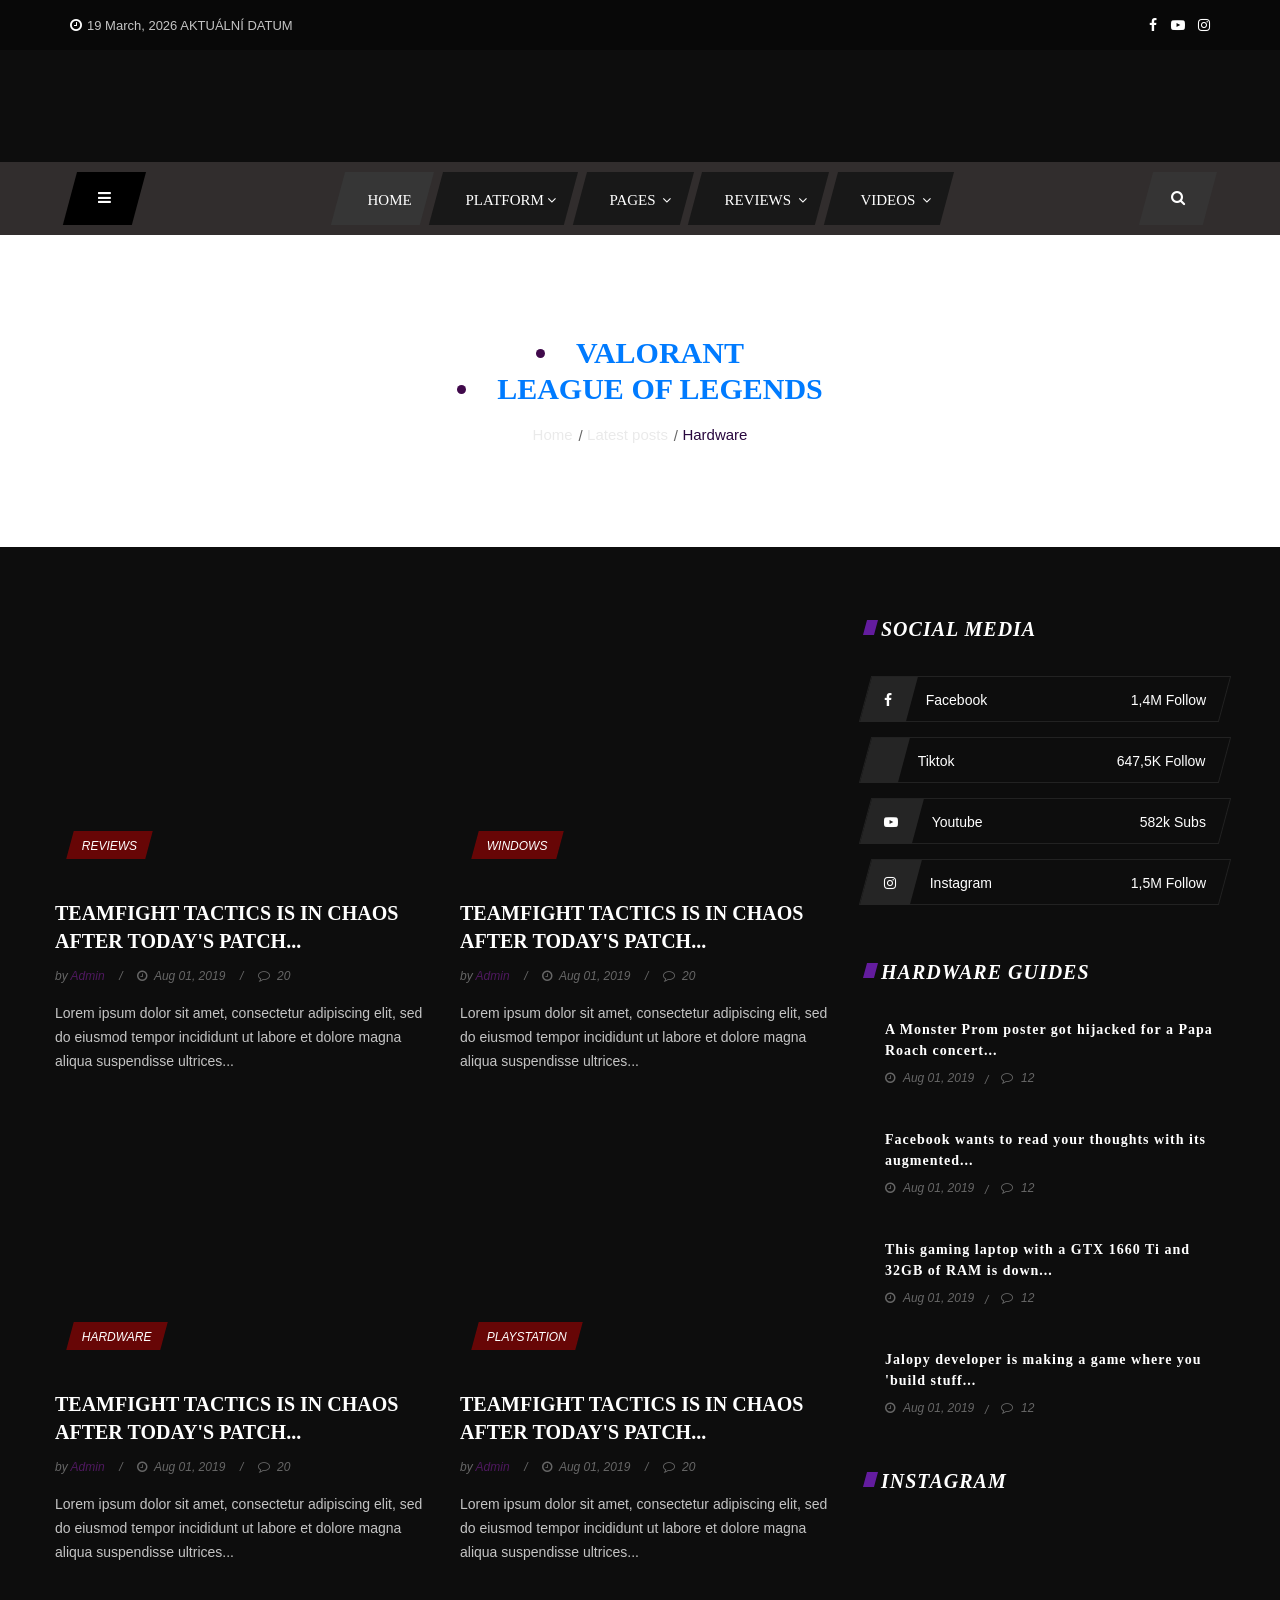
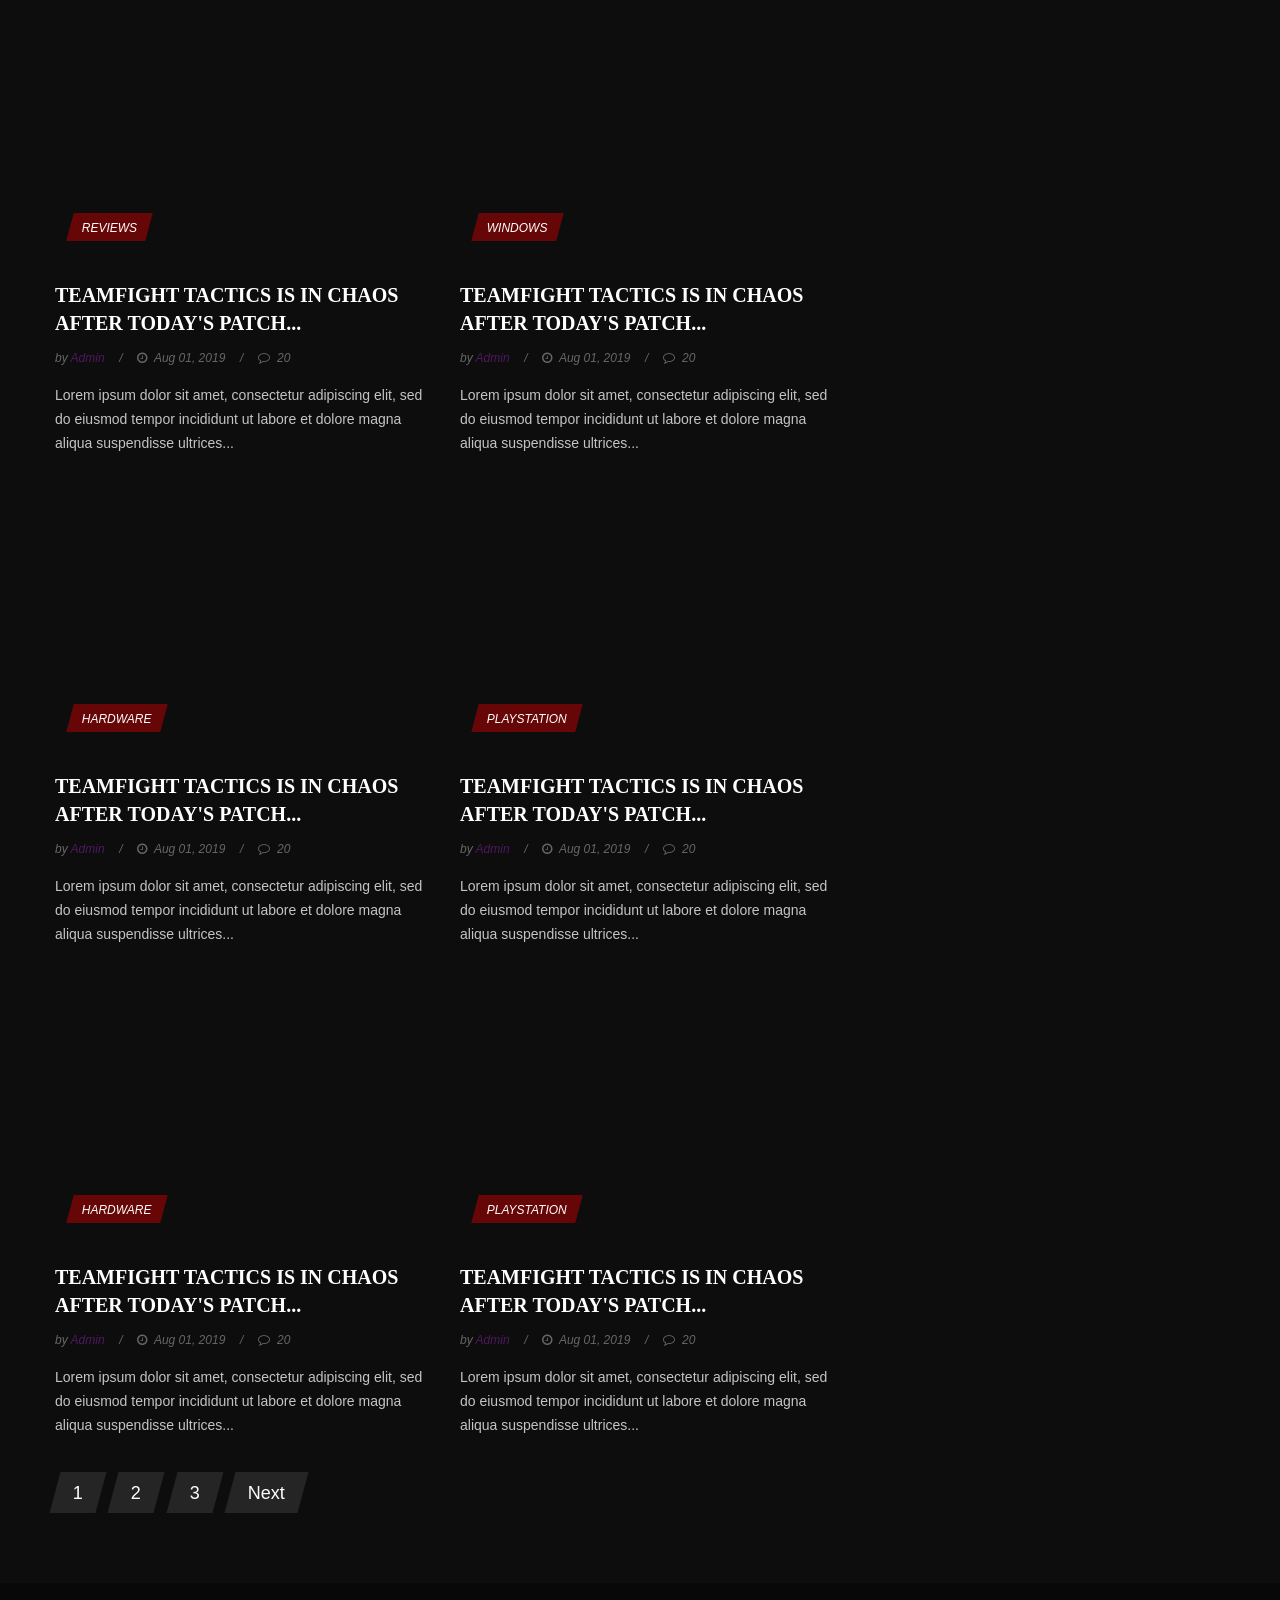
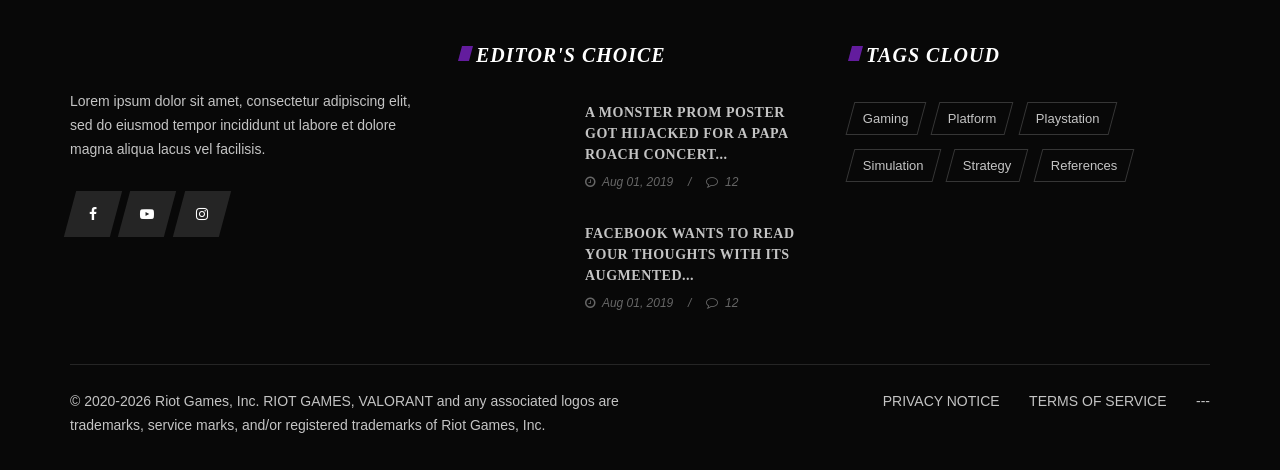
==== commit 1df6bc01: "Edits, additions (written verbatim on Discord)" ====
--- a/categories-games.html
+++ b/categories-games.html
@@ -8,7 +8,7 @@
   <meta name="viewport" content="width=device-width, initial-scale=1.0">
   <meta http-equiv="X-UA-Compatible" content="ie=edge">
 
-  <title>Amin | Template</title>
+  <title> GAMES - Seminární projekt</title>
 
   <meta name="robots" content="noindex, nofollow">
   <link rel="preconnect" href="../../../fonts.googleapis.com/index.html">
@@ -122,10 +122,8 @@
           <div class="col-lg-6 col-md-4">
             <div class="ht-social">
               <a href="#"><i class="fa fa-facebook"></i></a>
-              <a href="#"><i class="fa fa-twitter"></i></a>
               <a href="#"><i class="fa fa-youtube-play"></i></a>
               <a href="#"><i class="fa fa-instagram"></i></a>
-              <a href="#"><i class="fa fa-envelope-o"></i></a>
             </div>
           </div>
         </div>
@@ -238,7 +236,7 @@
               <a href="#"><span>Pages <i class="fa fa-angle-down"></i></span></a>
               <ul class="dropdown">
                 <li><a href="categories-list.html">Categories</a></li>
-                <li><a href="categories-grid.html">Games</a></li>
+                <li><a href="categories-games.html">Games</a></li>
                 <li><a href="contact.html">Contact</a></li>
               </ul>
             </li>
@@ -257,7 +255,10 @@
       <div class="row">
         <div class="col-lg-12 text-center">
           <div class="breadcrumb-text">
-            <h3>Categories: <span>hardware</span></h3>
+            <h3><span>
+                <li><a href="valorant.html">Valorant</a></li>
+                <li><a href="lol.html">League of Legends</a></li>
+              </span></h3>
             <div class="bt-option">
               <a href="#">Home</a>
               <a href="#">Latest posts</a>
@@ -454,6 +455,7 @@
             <a href="#"><span>Next</span></a>
           </div>
         </div>
+        <!-- Sociální sítě START -->
         <div class="col-lg-4 col-md-7 p-0">
           <div class="sidebar-option">
             <div class="social-media">
@@ -464,25 +466,26 @@
                 <li>
                   <div class="sm-icon"><i class="fa fa-facebook"></i></div>
                   <span>Facebook</span>
-                  <div class="follow">1,2k Follow</div>
+                  <div class="follow">1,4M Follow</div>
                 </li>
                 <li>
-                  <div class="sm-icon"><i class="fa fa-twitter"></i></div>
-                  <span>Twitter</span>
-                  <div class="follow">1,2k Follow</div>
+                  <div class="sm-icon"><i class="fa fa-tiktok"></i></div>
+                  <span>Tiktok</span>
+                  <div class="follow">647,5K Follow</div>
                 </li>
                 <li>
                   <div class="sm-icon"><i class="fa fa-youtube-play"></i></div>
                   <span>Youtube</span>
-                  <div class="follow">2,3k Subs</div>
+                  <div class="follow">582k Subs</div>
                 </li>
                 <li>
                   <div class="sm-icon"><i class="fa fa-instagram"></i></div>
                   <span>Instagram</span>
-                  <div class="follow">2,6k Follow</div>
+                  <div class="follow">1,5M Follow</div>
                 </li>
               </ul>
             </div>
+            <!-- Sociální sítě END -->
             <div class="hardware-guides">
               <div class="section-title">
                 <h5>Hardware guides</h5>
@@ -549,98 +552,16 @@
                 <img src="img/instagram/ip-4.jpg" alt="" loading="lazy" decoding="async">
               </div>
             </div>
-            <div class="best-of-post">
-              <div class="section-title">
-                <h5>Best of</h5>
-              </div>
-              <div class="bp-item">
-                <div class="bp-loader">
-                  <div class="loader-circle-wrap">
-                    <div class="loader-circle">
-                      <span class="circle-progress-1" data-cpid="id-1" data-cpvalue="95" data-cpcolor="#c20000"></span>
-                      <div class="review-point">9.5</div>
-                    </div>
-                  </div>
-                </div>
-                <div class="bp-text">
-                  <h6><a href="#">This gaming laptop with a GTX 1660...</a></h6>
-                  <ul>
-                    <li><i class="fa fa-clock-o"></i> Aug 01, 2019</li>
-                    <li><i class="fa fa-comment-o"></i> 20</li>
-                  </ul>
-                </div>
-              </div>
-              <div class="bp-item">
-                <div class="bp-loader">
-                  <div class="loader-circle-wrap">
-                    <div class="loader-circle">
-                      <span class="circle-progress-1" data-cpid="id-2" data-cpvalue="85" data-cpcolor="#c20000"></span>
-                      <div class="review-point">8.5</div>
-                    </div>
-                  </div>
-                </div>
-                <div class="bp-text">
-                  <h6><a href="#">This gaming laptop with a GTX 1660...</a></h6>
-                  <ul>
-                    <li><i class="fa fa-clock-o"></i> Aug 01, 2019</li>
-                    <li><i class="fa fa-comment-o"></i> 20</li>
-                  </ul>
-                </div>
-              </div>
-              <div class="bp-item">
-                <div class="bp-loader">
-                  <div class="loader-circle-wrap">
-                    <div class="loader-circle">
-                      <span class="circle-progress-1" data-cpid="id-3" data-cpvalue="80" data-cpcolor="#c20000"></span>
-                      <div class="review-point">8.0</div>
-                    </div>
-                  </div>
-                </div>
-                <div class="bp-text">
-                  <h6><a href="#">This gaming laptop with a GTX 1660...</a></h6>
-                  <ul>
-                    <li><i class="fa fa-clock-o"></i> Aug 01, 2019</li>
-                    <li><i class="fa fa-comment-o"></i> 20</li>
-                  </ul>
-                </div>
-              </div>
-              <div class="bp-item">
-                <div class="bp-loader">
-                  <div class="loader-circle-wrap">
-                    <div class="loader-circle">
-                      <span class="circle-progress-1" data-cpid="id-4" data-cpvalue="75" data-cpcolor="#c20000"></span>
-                      <div class="review-point">7.5</div>
-                    </div>
-                  </div>
-                </div>
-                <div class="bp-text">
-                  <h6><a href="#">This gaming laptop with a GTX 1660...</a></h6>
-                  <ul>
-                    <li><i class="fa fa-clock-o"></i> Aug 01, 2019</li>
-                    <li><i class="fa fa-comment-o"></i> 20</li>
-                  </ul>
-                </div>
-              </div>
-            </div>
-            <div class="subscribe-option">
-              <div class="section-title">
-                <h5>Subscribe</h5>
-              </div>
-              <p>Lorem ipsum dolor sit amet, consectetur adipiscing elit, eiusmod tempor.</p>
-              <form action="#">
-                <input type="text" placeholder="Name">
-                <input type="text" placeholder="Email">
-                <button type="submit"><span>Subscribe</span></button>
-              </form>
-            </div>
-          </div>
-        </div>
-      </div>
+          </div>
+        </div>
+      </div>
+    </div>
+    </div>
     </div>
   </section>
   <!-- Categories Grid Section End -->
 
-  <!-- Footer Section Begin -->
+  <!-- Footer (dolní část webu) START -->
   <footer class="footer-section">
     <div class="container">
       <div class="row">
@@ -653,7 +574,6 @@
               labore et dolore magna aliqua lacus vel facilisis.</p>
             <div class="fa-social">
               <a href="#"><i class="fa fa-facebook"></i></a>
-              <a href="#"><i class="fa fa-twitter"></i></a>
               <a href="#"><i class="fa fa-youtube-play"></i></a>
               <a href="#"><i class="fa fa-instagram"></i></a>
             </div>
@@ -701,14 +621,9 @@
               <a href="#"><span>Gaming</span></a>
               <a href="#"><span>Platform</span></a>
               <a href="#"><span>Playstation</span></a>
-              <a href="#"><span>Hardware</span></a>
-              <a href="#"><span>Reviews</span></a>
               <a href="#"><span>Simulation</span></a>
               <a href="#"><span>Strategy</span></a>
-              <a href="#"><span>Scientific</span></a>
               <a href="#"><span>References</span></a>
-              <a href="#"><span>Role-playing</span></a>
-              <a href="#"><span>Adventurea</span></a>
             </div>
           </div>
         </div>
@@ -717,23 +632,22 @@
         <div class="row">
           <div class="col-lg-6">
             <div class="ca-text">
-              <p>Vytvořil tým Matěje Jiráska a Viktora Slavíka pod dohledem pedagoga Bc. Mikuláše Slavíka v rámci studia
-                T3A 2025/26 a vývoje seminárního projektu předmětu PRG na SPŠ ELIT Dobruška.</p>
+              <p>© 2020-2026 Riot Games, Inc. RIOT GAMES, VALORANT and any associated logos are
+                trademarks, service marks, and/or registered trademarks of Riot Games, Inc.</p>
             </div>
           </div>
           <div class="col-lg-6">
             <div class="ca-links">
-              <a href="#">About</a>
-              <a href="#">Subscribe</a>
-              <a href="#">Contact</a>
-              <a href="#">Support</a>
+              <a href="https://www.riotgames.com/en/privacy-notice">PRIVACY NOTICE</a>
+              <a href="https://www.riotgames.com/en/terms-of-service">TERMS OF SERVICE</a>
+              <a href="#">---</a>
             </div>
           </div>
         </div>
       </div>
     </div>
   </footer>
-  <!-- Footer Section End -->
+  <!-- Footer (dolní část webu) END -->
 
   <!-- Sign Up Section Begin -->
   <div class="signup-section">
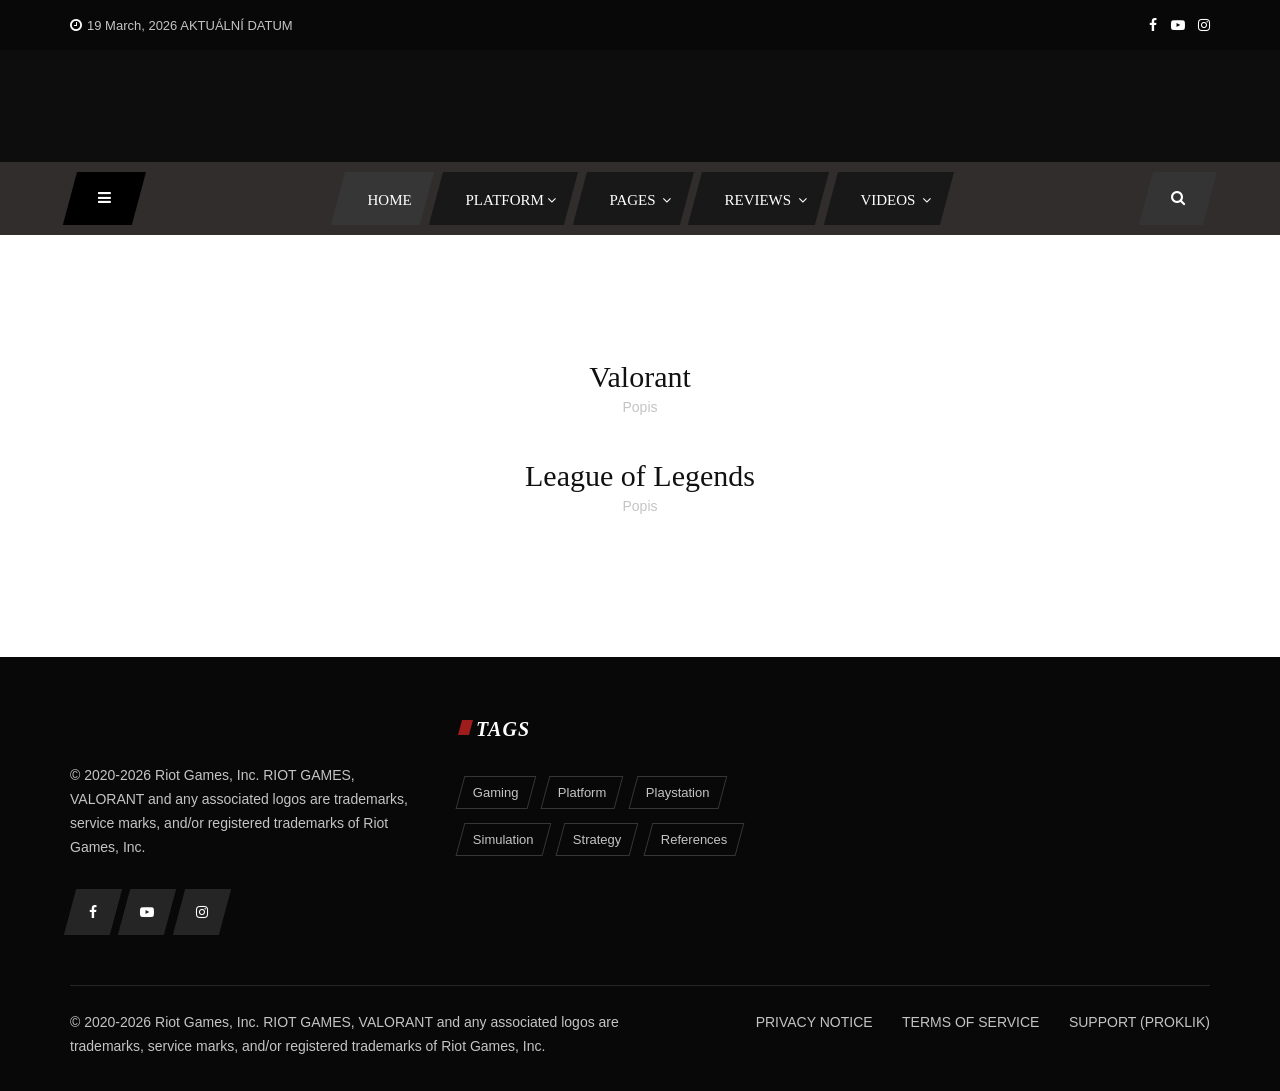
==== commit 4d7f0cb5: "Edit valo.html and categories-games.html" ====
--- a/categories-games.html
+++ b/categories-games.html
@@ -249,317 +249,34 @@
   </header>
   <!-- Header KONEC (celá horní část navigace) -->
 
-  <!-- Breadcrumb Section Begin -->
-  <section class="breadcrumb-section set-bg spad" data-setbg="img/breadcrumb-bg.jpg">
-    <div class="container">
-      <div class="row">
-        <div class="col-lg-12 text-center">
-          <div class="breadcrumb-text">
-            <h3><span>
-                <li><a href="valorant.html">Valorant</a></li>
-                <li><a href="lol.html">League of Legends</a></li>
-              </span></h3>
-            <div class="bt-option">
-              <a href="#">Home</a>
-              <a href="#">Latest posts</a>
-              <span>Hardware</span>
-            </div>
-          </div>
-        </div>
-      </div>
-    </div>
-  </section>
-  <!-- Breadcrumb Section End -->
-
-  <!-- Categories Grid Section Begin -->
-  <section class="categories-grid-section spad">
-    <div class="container">
-      <div class="row">
-        <div class="col-lg-8 p-0">
-          <div class="row">
-            <div class="col-lg-6">
-              <div class="cg-item">
-                <div class="cg-pic set-bg" data-setbg="img/categories-grid/cg-1.jpg">
-                  <div class="label"><span>Reviews</span></div>
-                </div>
-                <div class="cg-text">
-                  <h5><a href="#">Teamfight Tactics is in chaos after today's patch...</a></h5>
-                  <ul>
-                    <li>by <span>Admin</span></li>
-                    <li><i class="fa fa-clock-o"></i> Aug 01, 2019</li>
-                    <li><i class="fa fa-comment-o"></i> 20</li>
-                  </ul>
-                  <p>Lorem ipsum dolor sit amet, consectetur adipiscing elit, sed do eiusmod tempor
-                    incididunt ut labore et dolore magna aliqua suspendisse ultrices...</p>
-                </div>
-              </div>
-            </div>
-            <div class="col-lg-6">
-              <div class="cg-item">
-                <div class="cg-pic set-bg" data-setbg="img/categories-grid/cg-2.jpg">
-                  <div class="label"><span>Windows</span></div>
-                </div>
-                <div class="cg-text">
-                  <h5><a href="#">Teamfight Tactics is in chaos after today's patch...</a></h5>
-                  <ul>
-                    <li>by <span>Admin</span></li>
-                    <li><i class="fa fa-clock-o"></i> Aug 01, 2019</li>
-                    <li><i class="fa fa-comment-o"></i> 20</li>
-                  </ul>
-                  <p>Lorem ipsum dolor sit amet, consectetur adipiscing elit, sed do eiusmod tempor
-                    incididunt ut labore et dolore magna aliqua suspendisse ultrices...</p>
-                </div>
-              </div>
-            </div>
-            <div class="col-lg-6">
-              <div class="cg-item">
-                <div class="cg-pic set-bg" data-setbg="img/categories-grid/cg-3.jpg">
-                  <div class="label"><span>Hardware</span></div>
-                </div>
-                <div class="cg-text">
-                  <h5><a href="#">Teamfight Tactics is in chaos after today's patch...</a></h5>
-                  <ul>
-                    <li>by <span>Admin</span></li>
-                    <li><i class="fa fa-clock-o"></i> Aug 01, 2019</li>
-                    <li><i class="fa fa-comment-o"></i> 20</li>
-                  </ul>
-                  <p>Lorem ipsum dolor sit amet, consectetur adipiscing elit, sed do eiusmod tempor
-                    incididunt ut labore et dolore magna aliqua suspendisse ultrices...</p>
-                </div>
-              </div>
-            </div>
-            <div class="col-lg-6">
-              <div class="cg-item">
-                <div class="cg-pic set-bg" data-setbg="img/categories-grid/cg-4.jpg">
-                  <div class="label"><span>Playstation</span></div>
-                </div>
-                <div class="cg-text">
-                  <h5><a href="#">Teamfight Tactics is in chaos after today's patch...</a></h5>
-                  <ul>
-                    <li>by <span>Admin</span></li>
-                    <li><i class="fa fa-clock-o"></i> Aug 01, 2019</li>
-                    <li><i class="fa fa-comment-o"></i> 20</li>
-                  </ul>
-                  <p>Lorem ipsum dolor sit amet, consectetur adipiscing elit, sed do eiusmod tempor
-                    incididunt ut labore et dolore magna aliqua suspendisse ultrices...</p>
-                </div>
-              </div>
-            </div>
-            <div class="col-lg-6">
-              <div class="cg-item">
-                <div class="cg-pic set-bg" data-setbg="img/categories-grid/cg-5.jpg">
-                  <div class="label"><span>Reviews</span></div>
-                </div>
-                <div class="cg-text">
-                  <h5><a href="#">Teamfight Tactics is in chaos after today's patch...</a></h5>
-                  <ul>
-                    <li>by <span>Admin</span></li>
-                    <li><i class="fa fa-clock-o"></i> Aug 01, 2019</li>
-                    <li><i class="fa fa-comment-o"></i> 20</li>
-                  </ul>
-                  <p>Lorem ipsum dolor sit amet, consectetur adipiscing elit, sed do eiusmod tempor
-                    incididunt ut labore et dolore magna aliqua suspendisse ultrices...</p>
-                </div>
-              </div>
-            </div>
-            <div class="col-lg-6">
-              <div class="cg-item">
-                <div class="cg-pic set-bg" data-setbg="img/categories-grid/cg-6.jpg">
-                  <div class="label"><span>Windows</span></div>
-                </div>
-                <div class="cg-text">
-                  <h5><a href="#">Teamfight Tactics is in chaos after today's patch...</a></h5>
-                  <ul>
-                    <li>by <span>Admin</span></li>
-                    <li><i class="fa fa-clock-o"></i> Aug 01, 2019</li>
-                    <li><i class="fa fa-comment-o"></i> 20</li>
-                  </ul>
-                  <p>Lorem ipsum dolor sit amet, consectetur adipiscing elit, sed do eiusmod tempor
-                    incididunt ut labore et dolore magna aliqua suspendisse ultrices...</p>
-                </div>
-              </div>
-            </div>
-            <div class="col-lg-6">
-              <div class="cg-item">
-                <div class="cg-pic set-bg" data-setbg="img/categories-grid/cg-7.jpg">
-                  <div class="label"><span>Hardware</span></div>
-                </div>
-                <div class="cg-text">
-                  <h5><a href="#">Teamfight Tactics is in chaos after today's patch...</a></h5>
-                  <ul>
-                    <li>by <span>Admin</span></li>
-                    <li><i class="fa fa-clock-o"></i> Aug 01, 2019</li>
-                    <li><i class="fa fa-comment-o"></i> 20</li>
-                  </ul>
-                  <p>Lorem ipsum dolor sit amet, consectetur adipiscing elit, sed do eiusmod tempor
-                    incididunt ut labore et dolore magna aliqua suspendisse ultrices...</p>
-                </div>
-              </div>
-            </div>
-            <div class="col-lg-6">
-              <div class="cg-item">
-                <div class="cg-pic set-bg" data-setbg="img/categories-grid/cg-8.jpg">
-                  <div class="label"><span>Playstation</span></div>
-                </div>
-                <div class="cg-text">
-                  <h5><a href="#">Teamfight Tactics is in chaos after today's patch...</a></h5>
-                  <ul>
-                    <li>by <span>Admin</span></li>
-                    <li><i class="fa fa-clock-o"></i> Aug 01, 2019</li>
-                    <li><i class="fa fa-comment-o"></i> 20</li>
-                  </ul>
-                  <p>Lorem ipsum dolor sit amet, consectetur adipiscing elit, sed do eiusmod tempor
-                    incididunt ut labore et dolore magna aliqua suspendisse ultrices...</p>
-                </div>
-              </div>
-            </div>
-            <div class="col-lg-6">
-              <div class="cg-item">
-                <div class="cg-pic set-bg" data-setbg="img/categories-grid/cg-9.jpg">
-                  <div class="label"><span>Hardware</span></div>
-                </div>
-                <div class="cg-text">
-                  <h5><a href="#">Teamfight Tactics is in chaos after today's patch...</a></h5>
-                  <ul>
-                    <li>by <span>Admin</span></li>
-                    <li><i class="fa fa-clock-o"></i> Aug 01, 2019</li>
-                    <li><i class="fa fa-comment-o"></i> 20</li>
-                  </ul>
-                  <p>Lorem ipsum dolor sit amet, consectetur adipiscing elit, sed do eiusmod tempor
-                    incididunt ut labore et dolore magna aliqua suspendisse ultrices...</p>
-                </div>
-              </div>
-            </div>
-            <div class="col-lg-6">
-              <div class="cg-item">
-                <div class="cg-pic set-bg" data-setbg="img/categories-grid/cg-10.jpg">
-                  <div class="label"><span>Playstation</span></div>
-                </div>
-                <div class="cg-text">
-                  <h5><a href="#">Teamfight Tactics is in chaos after today's patch...</a></h5>
-                  <ul>
-                    <li>by <span>Admin</span></li>
-                    <li><i class="fa fa-clock-o"></i> Aug 01, 2019</li>
-                    <li><i class="fa fa-comment-o"></i> 20</li>
-                  </ul>
-                  <p>Lorem ipsum dolor sit amet, consectetur adipiscing elit, sed do eiusmod tempor
-                    incididunt ut labore et dolore magna aliqua suspendisse ultrices...</p>
-                </div>
-              </div>
-            </div>
-          </div>
-          <div class="pagination-item">
-            <a href="#"><span>1</span></a>
-            <a href="#"><span>2</span></a>
-            <a href="#"><span>3</span></a>
-            <a href="#"><span>Next</span></a>
-          </div>
-        </div>
-        <!-- Sociální sítě START -->
-        <div class="col-lg-4 col-md-7 p-0">
-          <div class="sidebar-option">
-            <div class="social-media">
-              <div class="section-title">
-                <h5>Social media</h5>
-              </div>
-              <ul>
-                <li>
-                  <div class="sm-icon"><i class="fa fa-facebook"></i></div>
-                  <span>Facebook</span>
-                  <div class="follow">1,4M Follow</div>
-                </li>
-                <li>
-                  <div class="sm-icon"><i class="fa fa-tiktok"></i></div>
-                  <span>Tiktok</span>
-                  <div class="follow">647,5K Follow</div>
-                </li>
-                <li>
-                  <div class="sm-icon"><i class="fa fa-youtube-play"></i></div>
-                  <span>Youtube</span>
-                  <div class="follow">582k Subs</div>
-                </li>
-                <li>
-                  <div class="sm-icon"><i class="fa fa-instagram"></i></div>
-                  <span>Instagram</span>
-                  <div class="follow">1,5M Follow</div>
-                </li>
-              </ul>
-            </div>
-            <!-- Sociální sítě END -->
-            <div class="hardware-guides">
-              <div class="section-title">
-                <h5>Hardware guides</h5>
-              </div>
-              <div class="trending-item">
-                <div class="ti-pic">
-                  <img src="img/trending/trending-5.jpg" alt="" loading="lazy" decoding="async">
-                </div>
-                <div class="ti-text">
-                  <h6><a href="#">A Monster Prom poster got hijacked for a Papa Roach concert...</a>
-                  </h6>
-                  <ul>
-                    <li><i class="fa fa-clock-o"></i> Aug 01, 2019</li>
-                    <li><i class="fa fa-comment-o"></i> 12</li>
-                  </ul>
-                </div>
-              </div>
-              <div class="trending-item">
-                <div class="ti-pic">
-                  <img src="img/trending/trending-6.jpg" alt="" loading="lazy" decoding="async">
-                </div>
-                <div class="ti-text">
-                  <h6><a href="#">Facebook wants to read your thoughts with its augmented...</a></h6>
-                  <ul>
-                    <li><i class="fa fa-clock-o"></i> Aug 01, 2019</li>
-                    <li><i class="fa fa-comment-o"></i> 12</li>
-                  </ul>
-                </div>
-              </div>
-              <div class="trending-item">
-                <div class="ti-pic">
-                  <img src="img/trending/trending-7.jpg" alt="" loading="lazy" decoding="async">
-                </div>
-                <div class="ti-text">
-                  <h6><a href="#">This gaming laptop with a GTX 1660 Ti and 32GB of RAM is down...</a>
-                  </h6>
-                  <ul>
-                    <li><i class="fa fa-clock-o"></i> Aug 01, 2019</li>
-                    <li><i class="fa fa-comment-o"></i> 12</li>
-                  </ul>
-                </div>
-              </div>
-              <div class="trending-item">
-                <div class="ti-pic">
-                  <img src="img/trending/trending-8.jpg" alt="" loading="lazy" decoding="async">
-                </div>
-                <div class="ti-text">
-                  <h6><a href="#">Jalopy developer is making a game where you 'build stuff...</a></h6>
-                  <ul>
-                    <li><i class="fa fa-clock-o"></i> Aug 01, 2019</li>
-                    <li><i class="fa fa-comment-o"></i> 12</li>
-                  </ul>
-                </div>
-              </div>
-            </div>
-            <div class="insta-media">
-              <div class="section-title">
-                <h5>Instagram</h5>
-              </div>
-              <div class="insta-pic">
-                <img src="img/instagram/ip-1.jpg" alt="" loading="lazy" decoding="async">
-                <img src="img/instagram/ip-2.jpg" alt="" loading="lazy" decoding="async">
-                <img src="img/instagram/ip-3.jpg" alt="" loading="lazy" decoding="async">
-                <img src="img/instagram/ip-4.jpg" alt="" loading="lazy" decoding="async">
-              </div>
-            </div>
-          </div>
-        </div>
-      </div>
-    </div>
-    </div>
-    </div>
-  </section>
-  <!-- Categories Grid Section End -->
+  <!-- Rozdělení Valorant/League of Legends PROKLIKY NA PODSTRÁNKY START -->
+
+  <main>
+    <section class="breadcrumb-section spad">
+      <div class="container">
+        <div class="cards_games">
+
+          <!-- Valorant Karta -->
+          <a href="valorant.html" class="card_games">
+            <h3>Valorant</h3>
+            <p>Popis</p>
+          </a>
+
+          <!-- League of Legends Karta -->
+          <a href="lol.html" class="card_games">
+            <h3>League of Legends</h3>
+            <p>Popis</p>
+          </a>
+
+        </div>
+      </div>
+    </section>
+  </main>
+  <!-- Rozdělení Valorant/League of Legends PROKLIKY NA PODSTRÁNKY END -->
+
+
+
+
 
   <!-- Footer (dolní část webu) START -->
   <footer class="footer-section">
@@ -570,52 +287,21 @@
             <div class="fa-logo">
               <a href="#"><img src="img/f-logo.png" alt="" loading="lazy" decoding="async"></a>
             </div>
-            <p>Lorem ipsum dolor sit amet, consectetur adipiscing elit, sed do eiusmod tempor incididunt ut
-              labore et dolore magna aliqua lacus vel facilisis.</p>
+            <p>© 2020-2026 Riot Games, Inc. RIOT GAMES, VALORANT and any associated logos are
+              trademarks,
+              service marks,
+              and/or registered trademarks of Riot Games, Inc.</p>
             <div class="fa-social">
-              <a href="#"><i class="fa fa-facebook"></i></a>
-              <a href="#"><i class="fa fa-youtube-play"></i></a>
-              <a href="#"><i class="fa fa-instagram"></i></a>
-            </div>
-          </div>
-        </div>
-        <div class="col-lg-4 col-md-6">
-          <div class="editor-choice">
-            <div class="section-title">
-              <h5>Editor's Choice</h5>
-            </div>
-            <div class="ec-item">
-              <div class="ec-pic">
-                <img src="img/trending/editor-1.jpg" alt="" loading="lazy" decoding="async">
-              </div>
-              <div class="ec-text">
-                <h6><a href="#">A Monster Prom poster got hijacked for a Papa Roach concert...</a>
-                </h6>
-                <ul>
-                  <li><i class="fa fa-clock-o"></i> Aug 01, 2019</li>
-                  <li><i class="fa fa-comment-o"></i> 12</li>
-                </ul>
-              </div>
-            </div>
-            <div class="ec-item">
-              <div class="ec-pic">
-                <img src="img/trending/editor-2.jpg" alt="" loading="lazy" decoding="async">
-              </div>
-              <div class="ec-text">
-                <h6><a href="#">Facebook wants to read your thoughts with its augmented...</a>
-                </h6>
-                <ul>
-                  <li><i class="fa fa-clock-o"></i> Aug 01, 2019</li>
-                  <li><i class="fa fa-comment-o"></i> 12</li>
-                </ul>
-              </div>
+              <a href="https://www.facebook.com/RiotGames/"><i class="fa fa-facebook"></i></a>
+              <a href="https://www.youtube.com/riotgames"><i class="fa fa-youtube-play"></i></a>
+              <a href="https://www.instagram.com/riotgames/"><i class="fa fa-instagram"></i></a>
             </div>
           </div>
         </div>
         <div class="col-lg-4 col-md-6">
           <div class="tags-cloud">
             <div class="section-title">
-              <h5>Tags Cloud</h5>
+              <h5>TAGS</h5>
             </div>
             <div class="tag-list">
               <a href="#"><span>Gaming</span></a>
@@ -640,7 +326,7 @@
             <div class="ca-links">
               <a href="https://www.riotgames.com/en/privacy-notice">PRIVACY NOTICE</a>
               <a href="https://www.riotgames.com/en/terms-of-service">TERMS OF SERVICE</a>
-              <a href="#">---</a>
+              <a href="#">SUPPORT (PROKLIK)</a>
             </div>
           </div>
         </div>
--- a/css/style.css
+++ b/css/style.css
@@ -134,7 +134,7 @@
 	top: 3px;
 	height: 15px;
 	width: 11px;
-	background: #631c9e;
+	background: #9e1c1c;
 	content: "";
 	-webkit-transform: skewX(-15deg);
 	-ms-transform: skewX(-15deg);
@@ -183,19 +183,21 @@
 	0% {
 		-webkit-transform: rotate(0deg);
 		transform: rotate(0deg);
-		border: 4px solid #f44336;
+		border: 4px solid #960d0d;
 		border-left-color: transparent;
 	}
+
 	50% {
 		-webkit-transform: rotate(180deg);
 		transform: rotate(180deg);
-		border: 4px solid #673ab7;
+		border: 4px solid #830505;
 		border-left-color: transparent;
 	}
+
 	100% {
 		-webkit-transform: rotate(360deg);
 		transform: rotate(360deg);
-		border: 4px solid #f44336;
+		border: 4px solid #df0c0c;
 		border-left-color: transparent;
 	}
 }
@@ -365,7 +367,7 @@
 }
 
 .signup-text .signup-form .sf-input-list input:focus {
-	border-color: #440c52;
+	border-color: #b10f0f;
 }
 
 .signup-text .signup-form .radio-check {
@@ -404,7 +406,7 @@
 	color: #ffffff;
 	font-weight: 600;
 	text-transform: uppercase;
-	background: #361047;
+	background: #5f0303;
 	border: none;
 	display: inline-block;
 	padding: 12px 32px;
@@ -1157,7 +1159,7 @@
 }
 
 .hero-slider.owl-carousel .owl-dots button.active {
-	background: #412944;
+	background: #6e0a0a;
 }
 
 .hero-slider .owl-stage-outer,
@@ -1196,7 +1198,7 @@
 }
 
 .lp-slider.owl-carousel .owl-dots button.active {
-	background: #440e70;
+	background: #c50a0a;
 }
 
 .lp-slider.owl-carousel .owl-nav {
@@ -1324,7 +1326,7 @@
 }
 
 .tab-elem .nav-item .nav-link.active {
-	color: #551c75;
+	color: #b80808;
 	background-color: transparent;
 	border-color: transparent;
 }
@@ -1411,7 +1413,7 @@
 }
 
 .un-slider .un-big-item .ub-text ul li span {
-	color: #3d114e;
+	color: #7a0e0e;
 }
 
 .un-slider .un-big-item .ub-text ul li:last-child {
@@ -1679,7 +1681,7 @@
 
 .vg-item .play-btn {
 	font-size: 25px;
-	color: #572f5f;
+	color: #5f2f2f;
 	position: relative;
 	z-index: 99;
 }
@@ -1779,7 +1781,7 @@
 }
 
 .ip-item .ip-text ul li span {
-	color: #442757;
+	color: #572727;
 }
 
 .ip-item .ip-text ul li:last-child {
@@ -2144,7 +2146,7 @@
 }
 
 .copyright-area .ca-text i {
-	color: #4b1748;
+	color: #4b1717;
 }
 
 .copyright-area .ca-text a {
@@ -2152,7 +2154,7 @@
 }
 
 .copyright-area .ca-text a:hover {
-	color: #461842;
+	color: #461818;
 }
 
 .copyright-area .ca-links {
@@ -2176,15 +2178,9 @@
   Breadcrumb
 -----------------------*/
 
-.breadcrumb-text h3 {
-	color: #ffffff;
-	font-weight: 700;
-	text-transform: uppercase;
-	margin-bottom: 16px;
-}
 
 .breadcrumb-text h3 span {
-	color: #40094b;
+	color: #4b0909;
 }
 
 .breadcrumb-text .bt-option a {
@@ -2205,7 +2201,7 @@
 
 .breadcrumb-text .bt-option span {
 	font-size: 15px;
-	color: #29083f;
+	color: #3f0808;
 	display: inline-block;
 }
 
@@ -2286,7 +2282,7 @@
 }
 
 .cg-item .cg-text ul li span {
-	color: #4e195e;
+	color: #5e1919;
 }
 
 .cg-item .cg-text ul li:last-child {
@@ -2387,7 +2383,7 @@
 }
 
 .cl-item .cl-text ul li span {
-	color: #46155a;
+	color: #5a1515;
 }
 
 .cl-item .cl-text ul li:last-child {
@@ -2485,7 +2481,7 @@
 .details-hero-text ul li span,
 .details-text .dt-title-gallery ul li span,
 .contact-form .dt-title-gallery ul li span {
-	color: #451c5e;
+	color: #5e1c1c;
 }
 
 .details-hero-text ul li:last-child,
@@ -2567,7 +2563,7 @@
 
 .details-text .dt-quote p span,
 .contact-form .dt-quote p span {
-	color: #340f42;
+	color: #420f0f;
 }
 
 .details-text .dt-item,
@@ -3271,7 +3267,7 @@
 
 .details-text .dt-overall-rating .or-qualities .qualities-item.bad-item i,
 .contact-form .dt-overall-rating .or-qualities .qualities-item.bad-item i {
-	color: #4a2761;
+	color: #612727;
 }
 
 .details-text .dt-overall-rating .or-qualities .qualities-item p,
@@ -3290,7 +3286,7 @@
 
 .details-text .dt-overall-rating .or-qualities .qualities-item ul li i,
 .contact-form .dt-overall-rating .or-qualities .qualities-item ul li i {
-	color: #16b601;
+	color: #b60101;
 	font-size: 14px;
 	margin-right: 8px;
 }
@@ -3321,7 +3317,7 @@
 .details-text .dt-overall-rating .or-rating .rating-star i,
 .contact-form .dt-overall-rating .or-rating .rating-star i {
 	font-size: 14px;
-	color: #ffaf24;
+	color: #ff2424;
 	margin-left: -4px;
 }
 
@@ -3487,7 +3483,7 @@
 .text-404 .search-404 input {
 	width: 100%;
 	height: 46px;
-	background: #551752;
+	background: #551717;
 	font-size: 14px;
 	color: #ffffff;
 	border: none;
@@ -3520,7 +3516,7 @@
 	position: absolute;
 	right: 0;
 	top: 0;
-	background: #2f0c36;
+	background: #360c0c;
 	border: none;
 	height: 46px;
 	padding: 0 20px;
@@ -3565,7 +3561,7 @@
 .details-text .dt-breadcrumb .dt-bread-option span,
 .contact-form .dt-breadcrumb .dt-bread-option span {
 	font-size: 12px;
-	color: #5f1d74;
+	color: #741d1d;
 	display: inline-block;
 }
 
@@ -3706,6 +3702,197 @@
 	line-height: 30px;
 }
 
+/* Valorant podstránka*/
+
+.hero {
+	min-height: 100vh;
+	display: flex;
+	align-items: center;
+	justify-content: center;
+	padding: 40px;
+	background-image: url("../assets/img/valorant_background.jpg");
+}
+
+.hero-inner {
+	width: 100%;
+	max-width: 1300px;
+	display: grid;
+	grid-template-columns: 1.1fr 1fr;
+	gap: 40px;
+	align-items: center;
+	text-transform: uppercase;
+}
+
+.left {
+	max-width: 620px;
+}
+
+
+.subtitle {
+	font-size: 14px;
+	color: #ffffff;
+	font-weight: 500;
+	text-transform: uppercase;
+	margin-bottom: 20px;
+}
+
+.title {
+	font-weight: 900;
+	line-height: 0.95;
+	letter-spacing: 2px;
+	margin-bottom: 24px;
+	font-style: monstserrat, sans-serif;
+}
+
+.description {
+	max-width: 560px;
+	font-size: 16px;
+	line-height: 1.8;
+	color: rgba(255, 255, 255, 0.85);
+	margin-bottom: 32px;
+}
+
+.main-buttons {
+	display: flex;
+	flex-wrap: wrap;
+	gap: 16px;
+	margin-bottom: 18px;
+}
+
+.small-buttons {
+	display: flex;
+	flex-wrap: wrap;
+	gap: 12px;
+}
+
+.btn {
+	display: inline-flex;
+	align-items: center;
+	justify-content: center;
+
+	font-weight: 700;
+	transition: 0.2s ease;
+	border: 2px solid oklab(23.357% 0.04871 0.02331 / 0.35);
+}
+
+.btn-large {
+	min-width: 210px;
+	height: 64px;
+	padding: 0 28px;
+	font-size: 15px;
+	color: rgb(255, 255, 255);
+	background: linear-gradient(180deg, #d83f3f, #ce0707);
+	box-shadow: 0 0 0 1px rgba(202, 55, 10, 0.938) inset;
+}
+
+
+.btn-small {
+	min-width: 135px;
+	height: 42px;
+	padding: 0 18px;
+	font-size: 12px;
+	color: #d9ecff;
+	background: linear-gradient(180deg, #24415b, #16293c);
+}
+
+.btn:hover {
+	transform: translateY(-2px);
+	filter: brightness(1.08);
+}
+
+.cards {
+	display: flex;
+	align-items: flex-end;
+	gap: 24px;
+}
+
+.card {
+	position: relative;
+	width: 250px;
+	border: 2px solid rgba(72, 183, 255, 0.3);
+	background: #111;
+	box-shadow: 0 15px 30px rgba(0, 0, 0, 0.35);
+}
+
+.card.tall {
+	height: 420px;
+}
+
+.card.medium {
+	height: 350px;
+}
+
+.card.small {
+	height: 290px;
+}
+
+.card img {
+	width: 100%;
+	height: 100%;
+	object-fit: cover;
+	display: block;
+}
+
+.card::after {
+	content: "";
+	position: absolute;
+	inset: 0;
+	background: linear-gradient(to top, rgba(0, 0, 0, 0.65) 0%, rgba(0, 0, 0, 0.05) 45%, rgba(0, 0, 0, 0.0) 100%);
+	pointer-events: none;
+}
+
+.card-label {
+	position: absolute;
+	left: 0;
+	right: 0;
+	bottom: 0;
+	padding: 18px 20px;
+	display: flex;
+	justify-content: space-between;
+	align-items: center;
+	font-size: 20px;
+	font-weight: 800;
+	z-index: 2;
+}
+
+.card-label span:last-child {
+	font-size: 28px;
+}
+
+.card.pink {
+	background: linear-gradient(180deg, #0B5351, #092327);
+}
+
+.card.cyan {
+	background: linear-gradient(180deg, #ff4d00, #323031);
+}
+
+.card.orange {
+	background: linear-gradient(180deg, #80CED7, #9AD1D4);
+}
+
+
+
+.card_games {
+	width: 250px;
+	padding: 20px;
+	border-radius: 12px;
+	color: white;
+	text-align: center;
+	transition: 0.3s;
+}
+
+
+
+
+
+
+
+
+
+
+
+
 /*--------------------------------- Responsive Media Quaries -----------------------------*/
 
 @media only screen and (min-width: 1200px) {
@@ -3720,15 +3907,18 @@
 	.nav-options .nav-menu ul li {
 		margin-right: 1px;
 	}
+
 	.nav-options .nav-menu ul li .megamenu-wrapper {
 		width: 960px;
 		-webkit-transform: translateX(-480px);
 		-ms-transform: translateX(-480px);
 		transform: translateX(-480px);
 	}
+
 	.hero-slider.owl-carousel .owl-dots {
 		max-width: 930px;
 	}
+
 	.ip-item .ip-pic,
 	.cl-item .cl-pic {
 		max-width: 300px;
@@ -3741,46 +3931,57 @@
 	.nav-options {
 		text-align: center;
 	}
+
 	.nav-options .nav-menu {
 		display: none;
 	}
+
 	.nav-options .humberger-menu {
 		float: none;
 		margin-right: 10px;
 	}
+
 	.nav-options .nav-search {
 		float: none;
 	}
+
 	.hero-slider.owl-carousel .owl-dots {
 		bottom: 100px;
 		max-width: 690px;
 	}
+
 	.hs-text {
 		padding-top: 50px;
 	}
+
 	.sidebar-option {
 		padding-left: 0;
 		padding-top: 40px;
 	}
+
 	.details-text .dt-pic-item .dp-pic,
 	.contact-form .dt-pic-item .dp-pic {
 		float: none;
 		margin-right: 0;
 	}
+
 	.details-text .dt-pic-item .dp-text,
 	.contact-form .dt-pic-item .dp-text {
 		overflow: visible;
 		padding-top: 20px;
 	}
+
 	.details-text .dt-related-post .rp-prev,
 	.contact-form .dt-related-post .rp-prev {
 		margin-bottom: 30px;
 		overflow: hidden;
 	}
+
 	.copyright-area .ca-text {
 		text-align: center;
 		margin-bottom: 11px;
 	}
+
 	.copyright-area .ca-links {
 		text-align: center;
 	}
@@ -3792,151 +3993,188 @@
 	.logo {
 		padding: 25px 0;
 	}
+
 	.logo img {
 		max-width: 120px;
 	}
+
 	.nav-options {
 		text-align: center;
 	}
+
 	.nav-options .nav-menu {
 		display: none;
 	}
+
 	.nav-options .humberger-menu {
 		float: none;
 		margin-right: 10px;
 	}
+
 	.nav-options .nav-search {
 		float: none;
 	}
+
 	.hero-slider.owl-carousel .owl-dots {
 		max-width: 100%;
 		margin-left: 15px;
 		margin-right: 15px;
 		bottom: 100px;
 	}
+
 	.hs-text {
 		padding-top: 50px;
 	}
+
 	.sidebar-option {
 		padding-left: 0;
 		padding-top: 40px;
 	}
+
 	.details-text .dt-pic-item .dp-pic,
 	.contact-form .dt-pic-item .dp-pic {
 		float: none;
 		margin-right: 0;
 	}
+
 	.details-text .dt-pic-item .dp-text,
 	.contact-form .dt-pic-item .dp-text {
 		overflow: visible;
 		padding-top: 20px;
 	}
+
 	.details-text .dt-related-post .rp-prev,
 	.contact-form .dt-related-post .rp-prev {
 		margin-bottom: 30px;
 		overflow: hidden;
 	}
+
 	.tab-elem .nav-tabs {
 		position: relative;
 		right: 0;
 		top: 0;
 		margin-bottom: 20px;
 	}
+
 	.un-slider.owl-carousel .owl-nav {
 		top: -46px;
 	}
+
 	.video-guide-section .tab-elem .nav-tabs {
 		top: 0;
 		right: 0;
 	}
+
 	.vg-slider.owl-carousel .owl-nav {
 		top: -46px;
 	}
+
 	.ip-item .ip-pic {
 		float: none;
 		margin-right: 0;
 		max-width: 100%;
 	}
+
 	.ip-item .ip-pic img {
 		width: 100%;
 	}
+
 	.ip-item .ip-text {
 		overflow: visible;
 		padding-top: 30px;
 	}
+
 	.copyright-area .ca-text {
 		text-align: center;
 		margin-bottom: 11px;
 	}
+
 	.copyright-area .ca-links {
 		text-align: center;
 	}
+
 	.ht-options .ht-widget {
 		text-align: center;
 		margin-bottom: 10px;
 	}
+
 	.ht-options .ht-social {
 		display: none;
 	}
+
 	.categories-grid-section .col-lg-8,
 	.categories-grid-section .col-lg-4 {
 		padding-right: 15px !important;
 		padding-left: 15px !important;
 	}
+
 	.categories-list-section .col-lg-8,
 	.categories-list-section .col-lg-4 {
 		padding-right: 15px !important;
 		padding-left: 15px !important;
 	}
+
 	.cl-item .cl-pic {
 		float: none;
 		margin-right: 0;
 		max-width: 100%;
 	}
+
 	.cl-item .cl-pic img {
 		width: 100%;
 	}
+
 	.cl-item .cl-text {
 		overflow: visible;
 		padding-top: 30px;
 	}
+
 	.details-post-section .col-lg-8,
 	.details-post-section .col-lg-4 {
 		padding-right: 15px !important;
 		padding-left: 15px !important;
 	}
+
 	.details-text .dt-leave-comment form .input-list input,
 	.contact-form .dt-leave-comment form .input-list input {
 		width: 100%;
 		margin-right: 0;
 		float: none;
 	}
+
 	.details-text .dt-leave-comment form .input-list,
 	.contact-form .dt-leave-comment form .input-list {
 		margin-right: 0;
 	}
+
 	.details-text .dt-comment .dc-item.reply-item,
 	.contact-form .dt-comment .dc-item.reply-item {
 		margin-left: 40px;
 	}
+
 	.details-text .dt-overall-rating .or-heading .or-item .or-loader,
 	.contact-form .dt-overall-rating .or-heading .or-item .or-loader {
 		float: none;
 	}
+
 	.details-text .dt-overall-rating .or-heading .or-item .or-text,
 	.contact-form .dt-overall-rating .or-heading .or-item .or-text {
 		overflow: visible;
 		padding-top: 30px;
 	}
+
 	.text-404 .search-404 {
 		width: 440px;
 	}
+
 	.signup-text .signup-form {
 		width: 410px;
 	}
+
 	.dg-slider .dg-item {
 		height: 480px;
 	}
+
 	.search-model-form input {
 		width: 100%;
 	}
@@ -3949,59 +4187,71 @@
 		width: 300px;
 		padding: 30px;
 	}
+
 	.trending-post {
 		padding: 35px 20px 40px 20px;
 	}
+
 	.tab-elem .nav-item {
 		margin-right: 5px;
 	}
+
 	.details-text .dt-share .ds-title,
 	.contact-form .dt-share .ds-title {
 		display: block;
 		margin-right: 0;
 		margin-bottom: 10px;
 	}
+
 	.details-text .dt-share .ds-links a,
 	.contact-form .dt-share .ds-links a {
 		margin-right: 6px;
 		margin-bottom: 10px;
 	}
+
 	.details-text .dt-author .da-pic,
 	.contact-form .dt-author .da-pic {
 		float: none;
 		margin-right: 0;
 	}
+
 	.details-text .dt-author .da-text,
 	.contact-form .dt-author .da-text {
 		overflow: visible;
 		padding-top: 30px;
 	}
+
 	.details-text .dt-author .da-text .da-links a,
 	.contact-form .dt-author .da-text .da-links a {
 		margin-right: 4px;
 		margin-bottom: 8px;
 	}
+
 	.details-text .dt-comment .dc-item .dc-pic,
 	.contact-form .dt-comment .dc-item .dc-pic {
 		float: none;
 		margin-right: 0;
 	}
+
 	.details-text .dt-comment .dc-item .dc-text,
 	.contact-form .dt-comment .dc-item .dc-text {
 		overflow: visible;
 		padding-top: 30px;
 	}
+
 	.details-text .dt-comment .dc-item .dc-text .reply-btn,
 	.contact-form .dt-comment .dc-item .dc-text .reply-btn {
 		position: relative;
 		right: 0;
 		top: 0;
 	}
+
 	.details-text .dt-overall-rating .or-heading .or-skill,
 	.contact-form .dt-overall-rating .or-heading .or-skill {
 		overflow: visible;
 		margin-right: 0;
 	}
+
 	.details-text .dt-overall-rating .or-heading .or-skill .skill-item,
 	.contact-form .dt-overall-rating .or-heading .or-skill .skill-item {
 		width: 100%;
@@ -4009,11 +4259,13 @@
 		overflow: visible;
 		margin-right: 0;
 	}
+
 	.details-text .dt-overall-rating .or-qualities,
 	.contact-form .dt-overall-rating .or-qualities {
 		overflow: visible;
 		margin-right: 0;
 	}
+
 	.details-text .dt-overall-rating .or-qualities .qualities-item,
 	.contact-form .dt-overall-rating .or-qualities .qualities-item {
 		width: 100%;
@@ -4021,31 +4273,39 @@
 		overflow: visible;
 		margin-right: 0;
 	}
+
 	.details-text .dt-overall-rating .or-rating p,
 	.contact-form .dt-overall-rating .or-rating p {
 		float: none;
 		margin-bottom: 5px;
 	}
+
 	.details-text .dt-overall-rating .or-rating .rating-star,
 	.contact-form .dt-overall-rating .or-rating .rating-star {
 		float: none;
 	}
+
 	.text-404 h1 {
 		font-size: 135px;
 	}
+
 	.text-404 .search-404 {
 		width: 290px;
 	}
+
 	.copyright-area .ca-links a {
 		margin-right: 15px;
 	}
+
 	.signup-text .signup-form {
 		width: 280px;
 	}
+
 	.editor-choice .ec-item .ec-pic {
 		float: none;
 		margin-bottom: 15px;
 	}
+
 	.search-model-form input {
 		font-size: 28px;
 	}
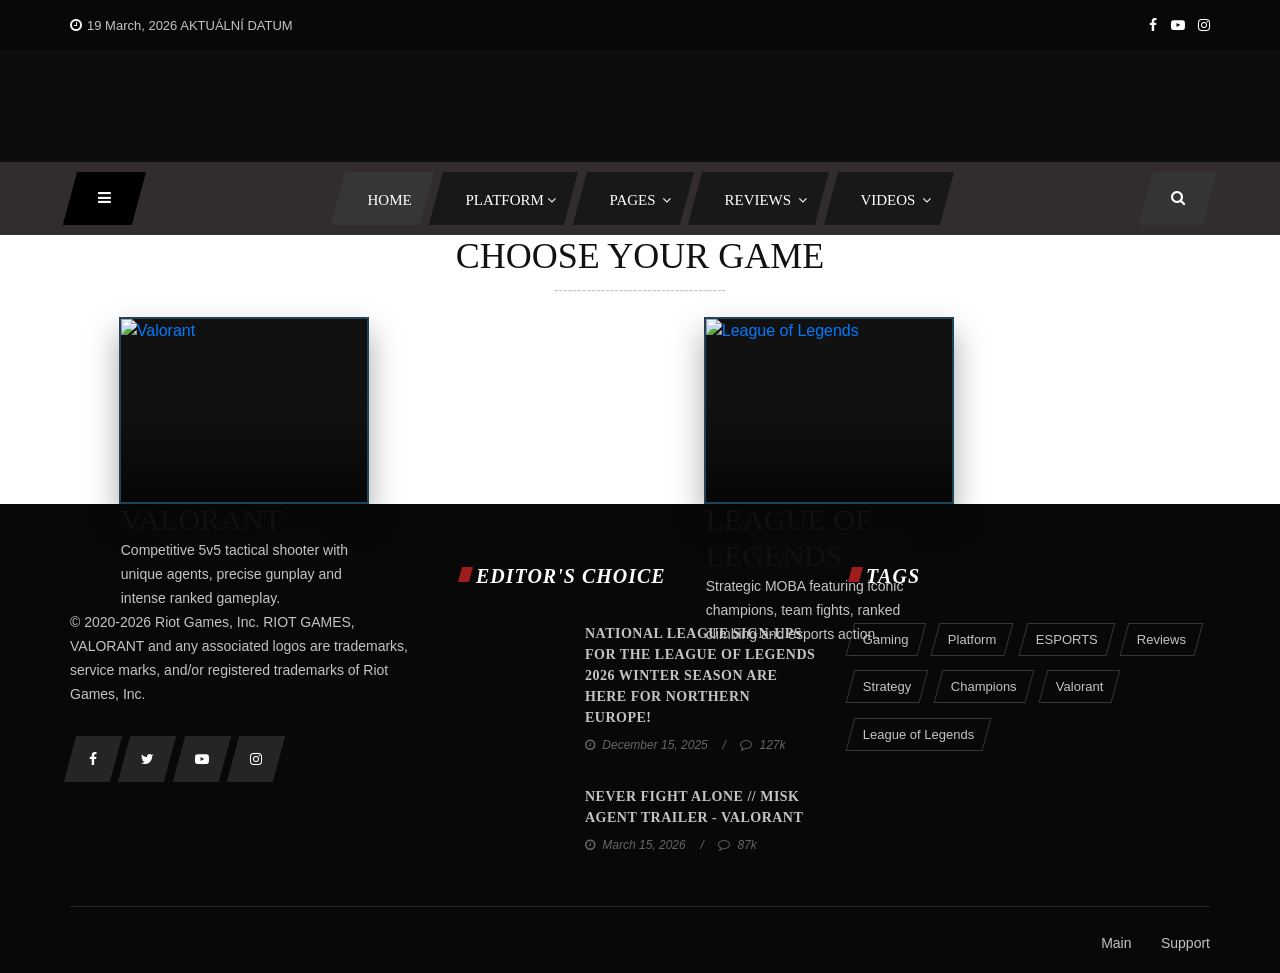
==== commit a6889b3f: "complete adjustments" ====
--- a/categories-games.html
+++ b/categories-games.html
@@ -84,7 +84,7 @@
     </div>
     <div id="mobile-menu-wrap"></div>
     <div class="hw-copyright">
-      Copyright © 2019 Colorlib Inc. All rights reserved
+      Copyright © 2026 Colorlib Inc. All rights reserved
     </div>
     <div class="hw-social">
       <a href="#"><i class="fa fa-facebook"></i></a>
@@ -250,35 +250,96 @@
   <!-- Header KONEC (celá horní část navigace) -->
 
   <!-- Rozdělení Valorant/League of Legends PROKLIKY NA PODSTRÁNKY START -->
-
-  <main>
-    <section class="breadcrumb-section spad">
-      <div class="container">
-        <div class="cards_games">
-
-          <!-- Valorant Karta -->
-          <a href="valorant.html" class="card_games">
-            <h3>Valorant</h3>
-            <p>Popis</p>
-          </a>
-
-          <!-- League of Legends Karta -->
-          <a href="lol.html" class="card_games">
-            <h3>League of Legends</h3>
-            <p>Popis</p>
-          </a>
-
-        </div>
-      </div>
-    </section>
-  </main>
+<main>
+<section class="breadcrumb-section py-5 bg-dark">
+    <div class="container">
+
+        <!-- Title -->
+        <div class="text-center mb-5">
+            <h2 class="text-white fw-bold display-5">
+                CHOOSE YOUR GAME
+            </h2>
+
+            <p class="text-secondary">
+                -------------------------------------
+            </p>
+        </div>
+
+        <!-- Cards -->
+        <div class="row justify-content-center g-4">
+
+            <!-- VALORANT -->
+            <div class="col-md-6 col-lg-6">
+                <a href="valorant.html" class="text-decoration-none">
+
+                    <div class="card game-card border-0 h-100">
+
+                        <img
+                            src="https://store-images.s-microsoft.com/image/apps.21507.13663857844271189.4c1de202-3961-4c40-a0aa-7f4f1388775a.20ed7782-0eda-4f9d-b421-4cc47492edc6"
+                            class="card-img-top"
+                            alt="Valorant"
+                        >
+
+                        <div class="card-body p-4">
+
+                            <h3 class="text-white fw-bold mb-3">
+                                VALORANT
+                            </h3>
+
+                            <p class="text-light mb-0">
+                                Competitive 5v5 tactical shooter with unique agents,
+                                precise gunplay and intense ranked gameplay.
+                            </p>
+
+                        </div>
+
+                    </div>
+
+                </a>
+            </div>
+
+            <!-- LOL -->
+            <div class="col-md-6 col-lg-5">
+                <a href="lol.html" class="text-decoration-none">
+
+                    <div class="card game-card border-0 h-100">
+
+                        <img
+                            src="https://store-images.s-microsoft.com/image/apps.18996.14127010465288187.f9de4a96-0ee4-4da3-bf66-d4132b38c599.caf661a7-e0b3-492d-b91b-63627e47283e"
+                            class="card-img-top"
+                            alt="League of Legends"
+                        >
+
+                        <div class="card-body p-4">
+
+                            <h3 class="text-white fw-bold mb-3">
+                                LEAGUE OF LEGENDS
+                            </h3>
+
+                            <p class="text-light mb-0">
+                                Strategic MOBA featuring iconic champions,
+                                team fights, ranked climbing and esports action.
+                            </p>
+
+                        </div>
+
+                    </div>
+
+                </a>
+            </div>
+
+        </div>
+
+    </div>
+</section>
+</main>
   <!-- Rozdělení Valorant/League of Legends PROKLIKY NA PODSTRÁNKY END -->
 
 
 
 
 
-  <!-- Footer (dolní část webu) START -->
+  <!-- Footer Section Begin -->
   <footer class="footer-section">
     <div class="container">
       <div class="row">
@@ -287,29 +348,68 @@
             <div class="fa-logo">
               <a href="#"><img src="img/f-logo.png" alt="" loading="lazy" decoding="async"></a>
             </div>
-            <p>© 2020-2026 Riot Games, Inc. RIOT GAMES, VALORANT and any associated logos are
-              trademarks,
-              service marks,
+            <p>© 2020-2026 Riot Games, Inc. RIOT GAMES, VALORANT and any associated logos are trademarks, service marks,
               and/or registered trademarks of Riot Games, Inc.</p>
             <div class="fa-social">
               <a href="https://www.facebook.com/RiotGames/"><i class="fa fa-facebook"></i></a>
-              <a href="https://www.youtube.com/riotgames"><i class="fa fa-youtube-play"></i></a>
+              <a href="https://x.com/riotgames"><i class="fa fa-twitter"></i></a>
+              <a href="https://www.youtube.com/@riotgames"><i class="fa fa-youtube-play"></i></a>
               <a href="https://www.instagram.com/riotgames/"><i class="fa fa-instagram"></i></a>
+            </div>
+          </div>
+        </div>
+        <div class="col-lg-4 col-md-6">
+          <div class="editor-choice">
+            <div class="section-title">
+              <h5>Editor's Choice</h5>
+            </div>
+            <div class="ec-item">
+              <div class="ec-pic">
+                <img
+                  src="https://cmsassets.rgpub.io/sanity/images/dsfx7636/news_live/be831a1fb6c0a74517dc137275ad763998b35e19-1920x1080.jpg?accountingTag=LoL&auto=format&fit=fill&q=80&w=1184"
+                  alt="" loading="lazy" decoding="async">
+              </div>
+              <div class="ec-text">
+                <h6><a href="#">National League Sign-Ups for the League of Legends 2026 Winter Season are here for
+                    Northern Europe!</a>
+                </h6>
+                <ul>
+                  <li><i class="fa fa-clock-o"></i> December 15, 2025</li>
+                  <li><i class="fa fa-comment-o"></i> 127k</li>
+                </ul>
+              </div>
+            </div>
+            <div class="ec-item">
+              <div class="ec-pic">
+                <img
+                  src="https://www.riotgames.com/darkroom/1000/779e37965d9a955adf8cc623ddbc7366:e512ea887749b5d9ae7853f978ab44f7/v26-act2-reveal-thumb-16x9-vb-no-text.jpg"
+                  alt="" loading="lazy" decoding="async">
+              </div>
+              <div class="ec-text">
+                <h6><a href="#">NEVER FIGHT ALONE // Misk Agent Trailer - VALORANT</a>
+                </h6>
+                <ul>
+                  <li><i class="fa fa-clock-o"></i> March 15, 2026</li>
+                  <li><i class="fa fa-comment-o"></i> 87k</li>
+                </ul>
+              </div>
             </div>
           </div>
         </div>
         <div class="col-lg-4 col-md-6">
           <div class="tags-cloud">
             <div class="section-title">
-              <h5>TAGS</h5>
+              <h5>Tags</h5>
             </div>
             <div class="tag-list">
               <a href="#"><span>Gaming</span></a>
               <a href="#"><span>Platform</span></a>
-              <a href="#"><span>Playstation</span></a>
-              <a href="#"><span>Simulation</span></a>
+              <a href="#"><span>ESPORTS</span></a>
+              <a href="#"><span>Reviews</span></a>
               <a href="#"><span>Strategy</span></a>
-              <a href="#"><span>References</span></a>
+              <a href="#"><span>Champions</span></a>
+              <a href="#"><span>Valorant</span></a>
+              <a href="#"><span>League of Legends</span></a>
             </div>
           </div>
         </div>
@@ -317,23 +417,18 @@
       <div class="copyright-area">
         <div class="row">
           <div class="col-lg-6">
-            <div class="ca-text">
-              <p>© 2020-2026 Riot Games, Inc. RIOT GAMES, VALORANT and any associated logos are
-                trademarks, service marks, and/or registered trademarks of Riot Games, Inc.</p>
-            </div>
           </div>
           <div class="col-lg-6">
             <div class="ca-links">
-              <a href="https://www.riotgames.com/en/privacy-notice">PRIVACY NOTICE</a>
-              <a href="https://www.riotgames.com/en/terms-of-service">TERMS OF SERVICE</a>
-              <a href="#">SUPPORT (PROKLIK)</a>
+              <a href="#">Main</a>
+              <a href="https://support.riotgames.com/hc/en-us">Support</a>
             </div>
           </div>
         </div>
       </div>
     </div>
   </footer>
-  <!-- Footer (dolní část webu) END -->
+  <!-- Footer Section End -->
 
   <!-- Sign Up Section Begin -->
   <div class="signup-section">
--- a/css/style.css
+++ b/css/style.css
@@ -1,37 +1,3 @@
-/******************************************************************
-  Template Name: Amin
-  Description:  Amin magazine HTML Template
-  Author: Colorlib
-  Author URI: https://colorlib.com
-  Version: 1.0
-  Created: Colorlib
-******************************************************************/
-
-/*------------------------------------------------------------------
-[Table of contents]
-
-1.  Template default CSS
-	1.1	Variables
-	1.2	Mixins
-	1.3	Flexbox
-	1.4	Reset
-2.  Helper Css
-3.  Header Section
-4.  Hero Section
-5.  Latest Preview Slider Section
-6.  Update News Slider Section
-7.  Video Guide Slider Section
-8.  Instagram Post Slider Section
-9.  Contact
-10.  Footer Style
-
--------------------------------------------------------------------*/
-
-/*----------------------------------------*/
-
-/* Template default CSS
-/*----------------------------------------*/
-
 html,
 body {
 	height: 100%;
@@ -1830,184 +1796,6 @@
 	display: inline-block;
 }
 
-.sidebar-option .insta-media {
-	margin-bottom: 45px;
-}
-
-.sidebar-option .insta-media .insta-pic {
-	overflow: hidden;
-	margin-right: -10px;
-}
-
-.sidebar-option .insta-media .insta-pic img {
-	width: calc(50% - 10px);
-	float: left;
-	margin-bottom: 10px;
-	margin-right: 10px;
-}
-
-.sidebar-option .best-of-post {
-	margin-bottom: 50px;
-}
-
-.sidebar-option .best-of-post .bp-item {
-	overflow: hidden;
-	margin-bottom: 30px;
-}
-
-.sidebar-option .best-of-post .bp-item .bp-loader {
-	height: 60px;
-	width: 60px;
-	float: left;
-	margin-right: 20px;
-	position: relative;
-	z-index: 1;
-}
-
-.sidebar-option .best-of-post .bp-item .bp-loader:after {
-	position: absolute;
-	left: 0;
-	top: 0;
-	height: 100%;
-	width: 100%;
-	border: 2px solid #1e1e1e;
-	content: "";
-	border-radius: 50%;
-	z-index: -1;
-}
-
-.sidebar-option .best-of-post .bp-item .bp-loader .review-point {
-	font-size: 20px;
-	color: #ffffff;
-	font-weight: 500;
-	letter-spacing: 0.5px;
-	position: absolute;
-	left: 15px;
-	top: 15px;
-}
-
-.sidebar-option .best-of-post .bp-item .bp-text {
-	overflow: hidden;
-}
-
-.sidebar-option .best-of-post .bp-item .bp-text h6 {
-	margin-bottom: 4px;
-}
-
-.sidebar-option .best-of-post .bp-item .bp-text h6 a {
-	font-size: 14px;
-	color: #ffffff;
-	font-weight: 700;
-	line-height: 20px;
-	text-transform: uppercase;
-}
-
-.sidebar-option .best-of-post .bp-item .bp-text ul li {
-	list-style: none;
-	font-size: 12px;
-	color: #666666;
-	font-style: italic;
-	display: inline-block;
-	position: relative;
-	margin-right: 28px;
-}
-
-.sidebar-option .best-of-post .bp-item .bp-text ul li i {
-	margin-right: 4px;
-}
-
-.sidebar-option .best-of-post .bp-item .bp-text ul li:last-child {
-	margin-right: 0;
-}
-
-.sidebar-option .best-of-post .bp-item .bp-text ul li:last-child:after {
-	display: none;
-}
-
-.sidebar-option .best-of-post .bp-item .bp-text ul li:after {
-	position: absolute;
-	right: -18px;
-	top: 0;
-	content: "/";
-	color: #666666;
-}
-
-.sidebar-option .subscribe-option .section-title {
-	margin-bottom: 25px;
-}
-
-.sidebar-option .subscribe-option p {
-	color: #eaeaea;
-}
-
-.sidebar-option .subscribe-option form input {
-	width: 100%;
-	height: 46px;
-	font-size: 14px;
-	color: #eaeaea;
-	border: 1px solid #464646;
-	padding-left: 15px;
-	background: transparent;
-	margin-bottom: 20px;
-	-webkit-transform: skewX(-15deg);
-	-ms-transform: skewX(-15deg);
-	transform: skewX(-15deg);
-}
-
-.sidebar-option .subscribe-option form input::-webkit-input-placeholder {
-	color: #eaeaea;
-	-webkit-transform: skewX(15deg);
-	transform: skewX(15deg);
-}
-
-.sidebar-option .subscribe-option form input::-moz-placeholder {
-	color: #eaeaea;
-	-webkit-transform: skewX(15deg);
-	transform: skewX(15deg);
-}
-
-.sidebar-option .subscribe-option form input:-ms-input-placeholder {
-	color: #eaeaea;
-	-webkit-transform: skewX(15deg);
-	-ms-transform: skewX(15deg);
-	transform: skewX(15deg);
-}
-
-.sidebar-option .subscribe-option form input::-ms-input-placeholder {
-	color: #eaeaea;
-	-webkit-transform: skewX(15deg);
-	-ms-transform: skewX(15deg);
-	transform: skewX(15deg);
-}
-
-.sidebar-option .subscribe-option form input::placeholder {
-	color: #eaeaea;
-	-webkit-transform: skewX(15deg);
-	-ms-transform: skewX(15deg);
-	transform: skewX(15deg);
-}
-
-.sidebar-option .subscribe-option form button {
-	font-size: 14px;
-	font-weight: 600;
-	color: #eaeaea;
-	text-transform: uppercase;
-	letter-spacing: 0.5px;
-	background: #3b3b3b;
-	border: none;
-	width: 100%;
-	padding: 12px 0;
-	-webkit-transform: skewX(-15deg);
-	-ms-transform: skewX(-15deg);
-	transform: skewX(-15deg);
-}
-
-.sidebar-option .subscribe-option form button span {
-	display: inline-block;
-	-webkit-transform: skewX(15deg);
-	-ms-transform: skewX(15deg);
-	transform: skewX(15deg);
-}
 
 /*---------------------
   Footer
@@ -3889,10 +3677,6 @@
 
 
 
-
-
-
-
 /*--------------------------------- Responsive Media Quaries -----------------------------*/
 
 @media only screen and (min-width: 1200px) {
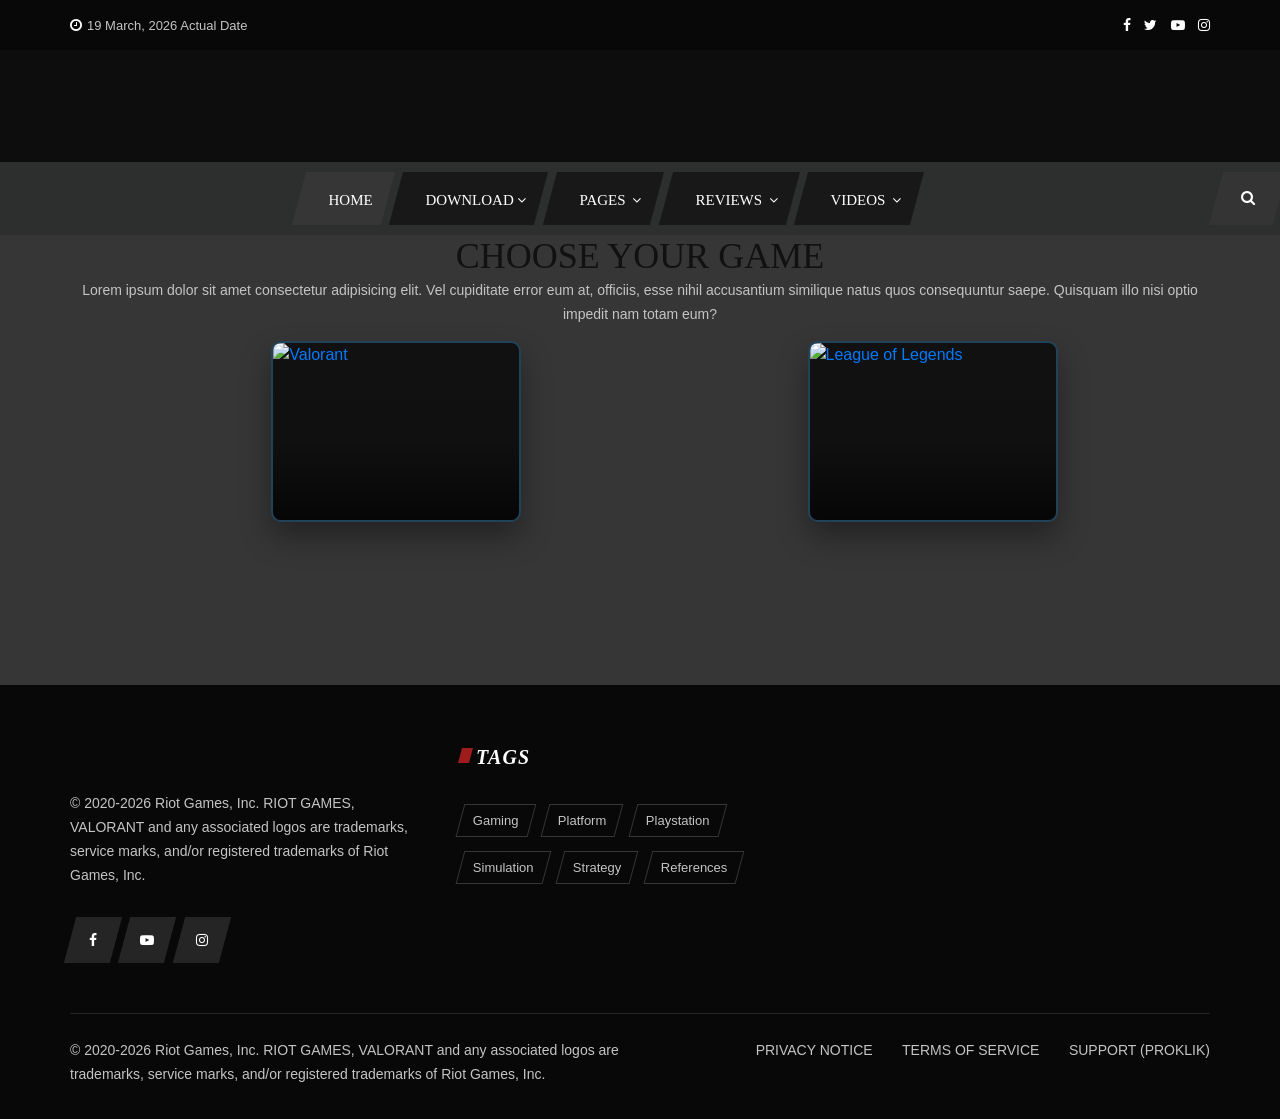
==== commit 0e479f5a: "idk" ====
--- a/categories-games.html
+++ b/categories-games.html
@@ -36,76 +36,6 @@
     <div class="loader"></div>
   </div>
 
-  <!-- Humberger Menu Begin -->
-  <div class="humberger-menu-overlay"></div>
-  <div class="humberger-menu-wrapper">
-    <div class="hw-logo">
-      <a href="#"><img src="img/f-logo.png" alt="" fetchpriority="high" decoding="sync"></a>
-    </div>
-    <div class="hw-menu mobile-menu">
-      <ul>
-        <li><a href="index.html">Home</a></li>
-        <li><a href="#">Pages <i class="fa fa-angle-down"></i></a>
-          <ul class="dropdown">
-            <li><a href="categories-list.html">Categories</a></li>
-            <li><a href="categories-grid.html">Categories grid</a></li>
-            <li><a href="typography.html">Typography</a></li>
-            <li><a href="details-post-default.html">Post default</a></li>
-            <li><a href="details-post-gallery.html">Post gallery</a></li>
-            <li><a href="details-post-review.html">Post review</a></li>
-            <li><a href="contact.html">Contact</a></li>
-          </ul>
-        </li>
-        <li><a href="#">Reviews <i class="fa fa-angle-down"></i></a>
-          <ul class="dropdown">
-            <li><a href="#">Playstation</a></li>
-            <li><a href="#">Windows</a></li>
-            <li><a href="#">Mobile</a></li>
-            <li><a href="#">Xbox</a></li>
-          </ul>
-        </li>
-        <li><a href="#">Windows <i class="fa fa-angle-down"></i></a>
-          <ul class="dropdown">
-            <li><a href="#">Playstation</a></li>
-            <li><a href="#">Windows</a></li>
-            <li><a href="#">Mobile</a></li>
-            <li><a href="#">Xbox</a></li>
-          </ul>
-        </li>
-        <li><a href="#">Videos <i class="fa fa-angle-down"></i></a>
-          <ul class="dropdown">
-            <li><a href="#">Playstation</a></li>
-            <li><a href="#">Windows</a></li>
-            <li><a href="#">Mobile</a></li>
-            <li><a href="#">Xbox</a></li>
-          </ul>
-        </li>
-      </ul>
-    </div>
-    <div id="mobile-menu-wrap"></div>
-    <div class="hw-copyright">
-      Copyright © 2026 Colorlib Inc. All rights reserved
-    </div>
-    <div class="hw-social">
-      <a href="#"><i class="fa fa-facebook"></i></a>
-      <a href="#"><i class="fa fa-twitter"></i></a>
-      <a href="#"><i class="fa fa-youtube-play"></i></a>
-      <a href="#"><i class="fa fa-instagram"></i></a>
-    </div>
-    <div class="hw-insta-media">
-      <div class="section-title">
-        <h5>Instagram</h5>
-      </div>
-      <div class="insta-pic">
-        <img src="img/instagram/ip-1.jpg" alt="" fetchpriority="high" decoding="sync">
-        <img src="img/instagram/ip-2.jpg" alt="" loading="lazy" decoding="async">
-        <img src="img/instagram/ip-3.jpg" alt="" loading="lazy" decoding="async">
-        <img src="img/instagram/ip-4.jpg" alt="" loading="lazy" decoding="async">
-      </div>
-    </div>
-  </div>
-  <!-- Humberger Menu End -->
-
   <!-- Header Section START (celá horní část navigace) -->
   <header class="header-section">
     <div class="ht-options">
@@ -114,16 +44,17 @@
           <div class="col-lg-6 col-md-8">
             <div class="ht-widget">
               <ul>
-                <li><i class="fa fa-clock-o"></i>19 March, 2026 AKTUÁLNÍ DATUM </li>
+                <li><i class="fa fa-clock-o"></i>19 March, 2026 Actual Date </li>
                 </li>
               </ul>
             </div>
           </div>
           <div class="col-lg-6 col-md-4">
             <div class="ht-social">
-              <a href="#"><i class="fa fa-facebook"></i></a>
-              <a href="#"><i class="fa fa-youtube-play"></i></a>
-              <a href="#"><i class="fa fa-instagram"></i></a>
+              <a href="https://www.facebook.com/RiotGames/"><i class="fa fa-facebook"></i></a>
+              <a href="https://x.com/riotgames"><i class="fa fa-twitter"></i></a>
+              <a href="https://www.youtube.com/@riotgames"><i class="fa fa-youtube-play"></i></a>
+              <a href="https://www.instagram.com/riotgames/"><i class="fa fa-instagram"></i></a>
             </div>
           </div>
         </div>
@@ -133,213 +64,237 @@
       <div class="container">
         <div class="row">
           <div class="col-lg-12 text-center">
-            <a href="index.html"><img src="img/logo.png" alt="" loading="lazy" decoding="async"></a>
+            <a href="index.html"><img
+                src="https://upload.wikimedia.org/wikipedia/fr/thumb/5/5b/Riot_Games_2022.svg/1280px-Riot_Games_2022.svg.png"
+                alt="" loading="lazy" decoding="async"></a>
           </div>
         </div>
       </div>
     </div>
     <div class="nav-options">
-      <div class="container">
-        <div class="humberger-menu humberger-open">
-          <i class="fa fa-bars"></i>
-        </div>
-        <div class="nav-search search-switch">
-          <i class="fa fa-search"></i>
-        </div>
-        <div class="nav-menu">
-          <ul>
-            <li class="active"><a href="index.html"><span>Home</span></a></li>
-            <li class="mega-menu"><a href="#"><span>Platform<i class="fa fa-angle-down"></i></span></a>
-              <div class="megamenu-wrapper">
-                <ul class="mw-nav">
-                  <li><a href="#"><span>Playstation</span></a></li>
-                  <li><a href="#"><span>Xbox</span></a></li>
-                  <li><a href="#"><span>Windows</span></a></li>
-                  <li><a href="#"><span>Android</span></a></li>
-                  <li><a href="#"><span>IOS</span></a></li>
-                </ul>
-                <div class="mw-post">
-                  <div class="mw-post-item">
-                    <div class="mw-pic">
-                      <img src="img/megamenu/mm-1.jpg" alt="" loading="lazy" decoding="async">
-                    </div>
-                    <div class="mw-text">
-                      <h6><a href="#">NEVER FIGHT ALONE // Miks Agent Trailer - VALORANT</a></h6>
-                      <ul>
-                        <li><i class="fa fa-clock-o"></i> Mar 15, 2026</li>
-                        <li><i class="fa fa-comment-o"></i>🥷</li>
-                      </ul>
-                    </div>
-                  </div>
-                  <div class="mw-post-item">
-                    <div class="mw-pic">
-                      <img src="img/megamenu/mm-2.jpg" alt="" loading="lazy" decoding="async">
-                    </div>
-                    <div class="mw-text">
-                      <h6><a href="#">
-                          Lead the Charge | First Stand 2026</a>
-                      </h6>
-                      <ul>
-                        <li><i class="fa fa-clock-o"></i> Mar 10, 2026</li>
-                        <li><i class="fa fa-comment-o"></i>⚔️</li>
-                      </ul>
-                    </div>
-                  </div>
-                  <div class="mw-post-item">
-                    <div class="mw-pic">
-                      <img src="img/megamenu/mm-3.jpg" alt="" loading="lazy" decoding="async">
-                    </div>
-                    <div class="mw-text">
-                      <h6><a href="#">
-                          Forged in Fury | Shyvana Champion Update Trailer - League of
-                          Legends</a>
-                      </h6>
-                      <ul>
-                        <li><i class="fa fa-clock-o"></i> Feb 27, 2026</li>
-                        <li><i class="fa fa-comment-o"></i>🔱</li>
-                      </ul>
-                    </div>
-                  </div>
-                  <div class="mw-post-item">
-                    <div class="mw-pic">
-                      <img src="img/megamenu/mm-4.jpg" alt="" loading="lazy" decoding="async">
-                    </div>
-                    <div class="mw-text">
-                      <h6><a href="#">
-                          ¡GRITA CON EL ALMA! - VALORANT 2026 Masters Santiago Cinematic</a>
-                      </h6>
-                      <ul>
-                        <li><i class="fa fa-clock-o"></i> Feb 23, 2026</li>
-                        <li><i class="fa fa-comment-o"></i>🎥</li>
-                      </ul>
-                    </div>
-                  </div>
-                  <div class="mw-post-item">
-                    <div class="mw-pic">
-                      <img src="img/megamenu/mm-5.jpg" alt="" loading="lazy" decoding="async">
-                    </div>
-                    <div class="mw-text">
-                      <h6><a href="#">
-                          Old Friends, New Bloom | Lunar Revel 2026 Cinematic - League of
-                          Legends</a>
-                      </h6>
-                      <ul>
-                        <li><i class="fa fa-clock-o"></i> Feb 4, 2026</li>
-                        <li><i class="fa fa-comment-o"></i>🥮</li>
-                      </ul>
-                    </div>
+      <div class="nav-search search-switch">
+        <i class="fa fa-search"></i>
+      </div>
+      <div class="nav-menu">
+        <ul>
+          <li class="active"><a href="index.html"><span>Home</span></a></li>
+
+
+          <!-- Download navigace, zobrazení novinek -->
+          <!-- Platformy START -->
+          <li class="mega-menu"><a href="#"><span>Download<i class="fa fa-angle-down"></i></span></a>
+            <div class="megamenu-wrapper">
+              <ul class="mw-nav">
+                <li><a href="https://playvalorant.com/en-us/download/"><span>Windows | Valorant</span></a>
+                </li>
+
+                <li><a href="https://www.leagueoflegends.com/cs-cz/download/"><span>Windows | League of
+                      Legends</span></a>
+                </li>
+
+                <li><a href="https://play.google.com/store/apps/details?id=com.riotgames.league.wildrift&hl=cs"><span>Android
+                      | League of Legends Wild Rift</span></a>
+                </li>
+
+                <li><a href="https://apps.apple.com/us/app/league-of-legends-wild-rift/id1480616990"><span>IOS |
+                      League of Legends Wild Rift</span></a>
+                </li>
+
+                <li><a href="https://www.xbox.com/cs-CZ/games/store/valorant/9n1nljk9skrn"><span>Xbox |
+                      Valorant</span></a>
+                </li>
+
+                <li><a href="https://www.playstation.com/cs-cz/games/valorant/"><span>Playstation |
+                      Valorant</span></a>
+                </li>
+                <!-- Platformy END -->
+              </ul>
+              <div class="mw-post">
+                <div class="mw-post-item">
+                  <div class="mw-pic">
+                    <img
+                      src="[data-uri]"
+                      alt="" loading="lazy" decoding="async">
+                  </div>
+                  <div class="mw-text">
+                    <h6><a href="#">NEVER FIGHT ALONE // Miks Agent Trailer - VALORANT</a></h6>
+                    <ul>
+                      <li><i class="fa fa-clock-o"></i> Mar 15, 2026</li>
+                      <li><i class="fa fa-comment-o"></i>🥷</li>
+                    </ul>
+                  </div>
+                </div>
+                <div class="mw-post-item">
+                  <div class="mw-pic">
+                    <img
+                      src="[data-uri]"
+                      alt="" loading="lazy" decoding="async">
+                  </div>
+                  <div class="mw-text">
+                    <h6><a href="#">
+                        Lead the Charge | First Stand 2026</a>
+                    </h6>
+                    <ul>
+                      <li><i class="fa fa-clock-o"></i> Mar 10, 2026</li>
+                      <li><i class="fa fa-comment-o"></i>⚔️</li>
+                    </ul>
+                  </div>
+                </div>
+                <div class="mw-post-item">
+                  <div class="mw-pic">
+                    <img
+                      src="[data-uri]"
+                      alt="" loading="lazy" decoding="async">
+                  </div>
+                  <div class="mw-text">
+                    <h6><a href="#">
+                        Forged in Fury | Shyvana Champion Update Trailer - League of
+                        Legends</a>
+                    </h6>
+                    <ul>
+                      <li><i class="fa fa-clock-o"></i> Feb 27, 2026</li>
+                      <li><i class="fa fa-comment-o"></i>🔱</li>
+                    </ul>
+                  </div>
+                </div>
+                <div class="mw-post-item">
+                  <div class="mw-pic">
+                    <img
+                      src="https://cmsassets.rgpub.io/sanity/images/dsfx7636/news_live/01c8b503298507e0896734a380e0d770d5c1b15a-1920x1080.jpg?accountingTag=VAL&auto=format&fit=crop&q=80&h=270&w=480&crop=center"
+                      alt="" loading="lazy" decoding="async">
+                  </div>
+                  <div class="mw-text">
+                    <h6><a href="#">
+                        ¡GRITA CON EL ALMA! - VALORANT 2026 Masters Santiago Cinematic</a>
+                    </h6>
+                    <ul>
+                      <li><i class="fa fa-clock-o"></i> Feb 23, 2026</li>
+                      <li><i class="fa fa-comment-o"></i>🎥</li>
+                    </ul>
+                  </div>
+                </div>
+                <div class="mw-post-item">
+                  <div class="mw-pic">
+                    <img
+                      src="https://cmsassets.rgpub.io/sanity/images/dsfx7636/news_live/971215bab3863c1a00b5789fc7fdb14c76a0312a-1280x720.jpg?accountingTag=LoL&auto=format&fit=crop&q=80&h=270&w=480&crop=center"
+                      alt="" loading="lazy" decoding="async">
+                  </div>
+                  <div class="mw-text">
+                    <h6><a href="#">
+                        Old Friends, New Bloom | Lunar Revel 2026 Cinematic - League of
+                        Legends</a>
+                    </h6>
+                    <ul>
+                      <li><i class="fa fa-clock-o"></i> Feb 4, 2026</li>
+                      <li><i class="fa fa-comment-o"></i>🥮</li>
+                    </ul>
                   </div>
                 </div>
               </div>
-            </li>
-            <li>
-              <a href="#"><span>Pages <i class="fa fa-angle-down"></i></span></a>
-              <ul class="dropdown">
-                <li><a href="categories-list.html">Categories</a></li>
-                <li><a href="categories-games.html">Games</a></li>
-                <li><a href="contact.html">Contact</a></li>
-              </ul>
-            </li>
-            <li><a href="#"><span>Reviews <i class="fa fa-angle-down"></i></span></a></li>
-            <li><a href="#"><span>Videos <i class="fa fa-angle-down"></i></span></a></li>
-          </ul>
-        </div>
-      </div>
+            </div>
+          </li>
+
+          <!-- Navigační část Page, Categories, Games, Contact -->
+          <li>
+            <a href="#"><span>Pages <i class="fa fa-angle-down"></i></span></a>
+            <ul class="dropdown">
+              <li><a href="categories-list.html">Categories</a></li>
+              <li><a href="categories-games.html">Games</a></li>
+              <li><a href="contact.html">Contact</a></li>
+            </ul>
+          </li>
+          <li><a href="reviews.html"><span>Reviews <i class="fa fa-angle-down"></i></span></a></li>
+          <li><a href="Videos.html"><span>Videos <i class="fa fa-angle-down"></i></span></a></li>
+
+        </ul>
+      </div>
+    </div>
     </div>
   </header>
   <!-- Header KONEC (celá horní část navigace) -->
-
   <!-- Rozdělení Valorant/League of Legends PROKLIKY NA PODSTRÁNKY START -->
-<main>
-<section class="breadcrumb-section py-5 bg-dark">
-    <div class="container">
+  <main>
+    <section class="breadcrumb-section py-5 bg-dark">
+      <div class="container">
 
         <!-- Title -->
         <div class="text-center mb-5">
-            <h2 class="text-white fw-bold display-5">
-                CHOOSE YOUR GAME
-            </h2>
-
-            <p class="text-secondary">
-                -------------------------------------
-            </p>
+          <h2 class="text-white fw-bold display-5">
+            CHOOSE YOUR GAME
+          </h2>
+
+          <p class="text-secondary">
+            Lorem ipsum dolor sit amet consectetur adipisicing elit. Vel cupiditate error eum at, officiis, esse nihil
+            accusantium similique natus quos consequuntur saepe. Quisquam illo nisi optio impedit nam totam eum?
+          </p>
         </div>
 
         <!-- Cards -->
         <div class="row justify-content-center g-4">
 
-            <!-- VALORANT -->
-            <div class="col-md-6 col-lg-6">
-                <a href="valorant.html" class="text-decoration-none">
-
-                    <div class="card game-card border-0 h-100">
-
-                        <img
-                            src="https://store-images.s-microsoft.com/image/apps.21507.13663857844271189.4c1de202-3961-4c40-a0aa-7f4f1388775a.20ed7782-0eda-4f9d-b421-4cc47492edc6"
-                            class="card-img-top"
-                            alt="Valorant"
-                        >
-
-                        <div class="card-body p-4">
-
-                            <h3 class="text-white fw-bold mb-3">
-                                VALORANT
-                            </h3>
-
-                            <p class="text-light mb-0">
-                                Competitive 5v5 tactical shooter with unique agents,
-                                precise gunplay and intense ranked gameplay.
-                            </p>
-
-                        </div>
-
-                    </div>
-
-                </a>
-            </div>
-
-            <!-- LOL -->
-            <div class="col-md-6 col-lg-5">
-                <a href="lol.html" class="text-decoration-none">
-
-                    <div class="card game-card border-0 h-100">
-
-                        <img
-                            src="https://store-images.s-microsoft.com/image/apps.18996.14127010465288187.f9de4a96-0ee4-4da3-bf66-d4132b38c599.caf661a7-e0b3-492d-b91b-63627e47283e"
-                            class="card-img-top"
-                            alt="League of Legends"
-                        >
-
-                        <div class="card-body p-4">
-
-                            <h3 class="text-white fw-bold mb-3">
-                                LEAGUE OF LEGENDS
-                            </h3>
-
-                            <p class="text-light mb-0">
-                                Strategic MOBA featuring iconic champions,
-                                team fights, ranked climbing and esports action.
-                            </p>
-
-                        </div>
-
-                    </div>
-
-                </a>
-            </div>
-
-        </div>
-
-    </div>
-</section>
-</main>
+          <!-- VALORANT -->
+          <div class="col-md-6 col-lg-6">
+            <a href="valorant.html" class="text-decoration-none">
+
+              <div class="card game-card border-0 h-100">
+
+                <img
+                  src="https://store-images.s-microsoft.com/image/apps.21507.13663857844271189.4c1de202-3961-4c40-a0aa-7f4f1388775a.20ed7782-0eda-4f9d-b421-4cc47492edc6"
+                  class="card-img-top" alt="Valorant">
+
+                <div class="card-body p-4">
+
+                  <h3 class="text-white fw-bold mb-3">
+                    VALORANT
+                  </h3>
+
+                  <p class="text-light mb-0">
+                    Competitive 5v5 tactical shooter with unique agents,
+                    precise gunplay and intense ranked gameplay.
+                  </p>
+
+                </div>
+
+              </div>
+
+            </a>
+          </div>
+
+          <!-- LOL -->
+          <div class="col-md-6 col-lg-5">
+            <a href="lol.html" class="text-decoration-none">
+
+              <div class="card game-card border-0 h-100">
+
+                <img
+                  src="https://store-images.s-microsoft.com/image/apps.18996.14127010465288187.f9de4a96-0ee4-4da3-bf66-d4132b38c599.caf661a7-e0b3-492d-b91b-63627e47283e"
+                  class="card-img-top" alt="League of Legends">
+
+                <div class="card-body p-4">
+
+                  <h3 class="text-white fw-bold mb-3">
+                    LEAGUE OF LEGENDS
+                  </h3>
+
+                  <p class="text-light mb-0">
+                    Strategic MOBA featuring iconic champions,
+                    team fights, ranked climbing and esports action.
+                  </p>
+
+                </div>
+
+              </div>
+
+            </a>
+          </div>
+
+        </div>
+
+      </div>
+    </section>
+  </main>
   <!-- Rozdělení Valorant/League of Legends PROKLIKY NA PODSTRÁNKY END -->
-
-
-
-
-
-  <!-- Footer Section Begin -->
+  <!-- Footer (dolní část webu) START -->
   <footer class="footer-section">
     <div class="container">
       <div class="row">
@@ -348,68 +303,29 @@
             <div class="fa-logo">
               <a href="#"><img src="img/f-logo.png" alt="" loading="lazy" decoding="async"></a>
             </div>
-            <p>© 2020-2026 Riot Games, Inc. RIOT GAMES, VALORANT and any associated logos are trademarks, service marks,
+            <p>© 2020-2026 Riot Games, Inc. RIOT GAMES, VALORANT and any associated logos are
+              trademarks,
+              service marks,
               and/or registered trademarks of Riot Games, Inc.</p>
             <div class="fa-social">
               <a href="https://www.facebook.com/RiotGames/"><i class="fa fa-facebook"></i></a>
-              <a href="https://x.com/riotgames"><i class="fa fa-twitter"></i></a>
-              <a href="https://www.youtube.com/@riotgames"><i class="fa fa-youtube-play"></i></a>
+              <a href="https://www.youtube.com/riotgames"><i class="fa fa-youtube-play"></i></a>
               <a href="https://www.instagram.com/riotgames/"><i class="fa fa-instagram"></i></a>
-            </div>
-          </div>
-        </div>
-        <div class="col-lg-4 col-md-6">
-          <div class="editor-choice">
-            <div class="section-title">
-              <h5>Editor's Choice</h5>
-            </div>
-            <div class="ec-item">
-              <div class="ec-pic">
-                <img
-                  src="https://cmsassets.rgpub.io/sanity/images/dsfx7636/news_live/be831a1fb6c0a74517dc137275ad763998b35e19-1920x1080.jpg?accountingTag=LoL&auto=format&fit=fill&q=80&w=1184"
-                  alt="" loading="lazy" decoding="async">
-              </div>
-              <div class="ec-text">
-                <h6><a href="#">National League Sign-Ups for the League of Legends 2026 Winter Season are here for
-                    Northern Europe!</a>
-                </h6>
-                <ul>
-                  <li><i class="fa fa-clock-o"></i> December 15, 2025</li>
-                  <li><i class="fa fa-comment-o"></i> 127k</li>
-                </ul>
-              </div>
-            </div>
-            <div class="ec-item">
-              <div class="ec-pic">
-                <img
-                  src="https://www.riotgames.com/darkroom/1000/779e37965d9a955adf8cc623ddbc7366:e512ea887749b5d9ae7853f978ab44f7/v26-act2-reveal-thumb-16x9-vb-no-text.jpg"
-                  alt="" loading="lazy" decoding="async">
-              </div>
-              <div class="ec-text">
-                <h6><a href="#">NEVER FIGHT ALONE // Misk Agent Trailer - VALORANT</a>
-                </h6>
-                <ul>
-                  <li><i class="fa fa-clock-o"></i> March 15, 2026</li>
-                  <li><i class="fa fa-comment-o"></i> 87k</li>
-                </ul>
-              </div>
             </div>
           </div>
         </div>
         <div class="col-lg-4 col-md-6">
           <div class="tags-cloud">
             <div class="section-title">
-              <h5>Tags</h5>
+              <h5>TAGS</h5>
             </div>
             <div class="tag-list">
               <a href="#"><span>Gaming</span></a>
               <a href="#"><span>Platform</span></a>
-              <a href="#"><span>ESPORTS</span></a>
-              <a href="#"><span>Reviews</span></a>
+              <a href="#"><span>Playstation</span></a>
+              <a href="#"><span>Simulation</span></a>
               <a href="#"><span>Strategy</span></a>
-              <a href="#"><span>Champions</span></a>
-              <a href="#"><span>Valorant</span></a>
-              <a href="#"><span>League of Legends</span></a>
+              <a href="#"><span>References</span></a>
             </div>
           </div>
         </div>
@@ -417,18 +333,23 @@
       <div class="copyright-area">
         <div class="row">
           <div class="col-lg-6">
+            <div class="ca-text">
+              <p>© 2020-2026 Riot Games, Inc. RIOT GAMES, VALORANT and any associated logos are
+                trademarks, service marks, and/or registered trademarks of Riot Games, Inc.</p>
+            </div>
           </div>
           <div class="col-lg-6">
             <div class="ca-links">
-              <a href="#">Main</a>
-              <a href="https://support.riotgames.com/hc/en-us">Support</a>
+              <a href="https://www.riotgames.com/en/privacy-notice">PRIVACY NOTICE</a>
+              <a href="https://www.riotgames.com/en/terms-of-service">TERMS OF SERVICE</a>
+              <a href="#">SUPPORT (PROKLIK)</a>
             </div>
           </div>
         </div>
       </div>
     </div>
   </footer>
-  <!-- Footer Section End -->
+  <!-- Footer (dolní část webu) END -->
 
   <!-- Sign Up Section Begin -->
   <div class="signup-section">
--- a/css/style.css
+++ b/css/style.css
@@ -609,6 +609,10 @@
 	margin-left: 9px;
 }
 
+.logo img {
+	height: 65px;
+}
+
 .logo {
 	background: #0d0d0d;
 	padding: 44px 0;
@@ -619,7 +623,7 @@
 }
 
 .nav-options {
-	background: #312d2d;
+	background: #2D2E2E;
 	padding: 10px 0;
 }
 
@@ -1134,6 +1138,56 @@
 .hero-slider .hs-item {
 	height: 100%;
 }
+
+/*-------------------------
+  Game Card section
+-------------------------*/
+
+.breadcrumb-section {
+	background: #363636;
+	min-height: 50vh;
+}
+
+.game-card {
+	max-width: 520px;
+	margin: 0 auto;
+	background: #2D2E2E;
+	border-radius: 10px;
+	overflow: hidden;
+	transition: all 0.35s ease;
+	box-shadow: 0 10px 25px rgba(0, 0, 0, 0.4);
+}
+
+.game-card:hover {
+	transform: translateY(-10px);
+	box-shadow: 0 20px 40px rgba(0, 0, 0, 0.6);
+}
+
+.game-card img {
+	width: 100%;
+	height: 420px;
+	object-fit: cover;
+}
+
+.game-card .card-body {
+	background: #1a1a1a;
+}
+
+.game-card h2 {
+	font-size: 60px;
+	letter-spacing: 20px;
+}
+
+.game-card h3 {
+	font-size: 28px;
+	letter-spacing: 1px;
+}
+
+.game-card p {
+	color: #bdbdbd;
+	line-height: 1.7;
+}
+
 
 /*-------------------------
   Latest Preview Section
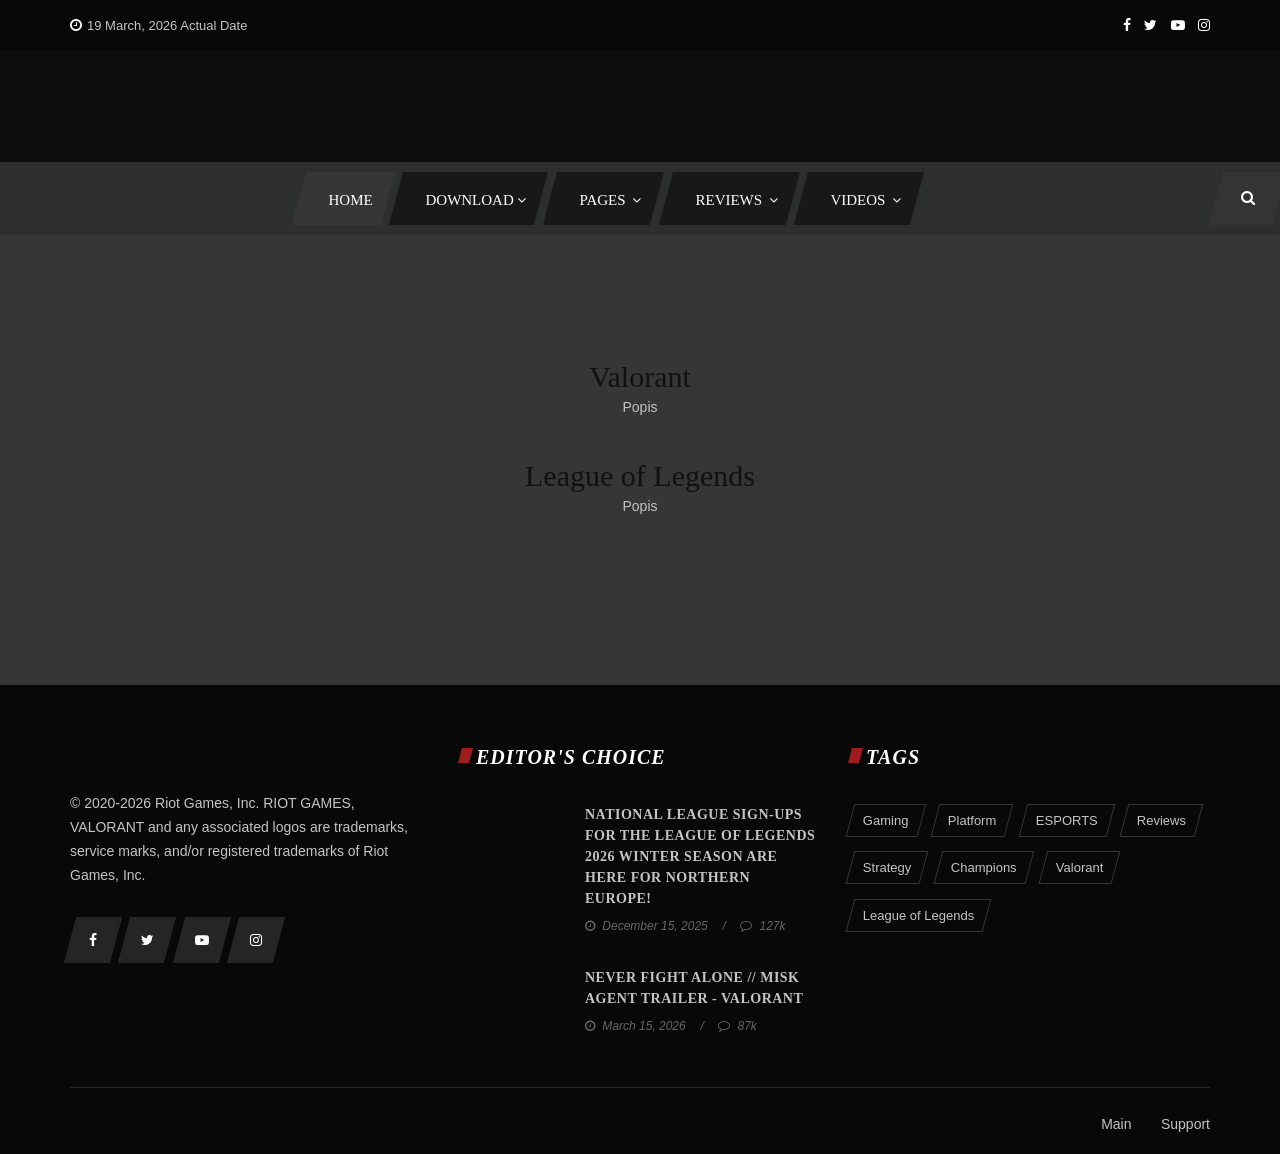
==== commit ea95932e: "idk" ====
--- a/categories-games.html
+++ b/categories-games.html
@@ -35,6 +35,76 @@
   <div id="preloder">
     <div class="loader"></div>
   </div>
+
+  <!-- Humberger Menu Begin -->
+  <div class="humberger-menu-overlay"></div>
+  <div class="humberger-menu-wrapper">
+    <div class="hw-logo">
+      <a href="#"><img src="img/f-logo.png" alt="" fetchpriority="high" decoding="sync"></a>
+    </div>
+    <div class="hw-menu mobile-menu">
+      <ul>
+        <li><a href="index.html">Home</a></li>
+        <li><a href="#">Pages <i class="fa fa-angle-down"></i></a>
+          <ul class="dropdown">
+            <li><a href="categories-list.html">Categories</a></li>
+            <li><a href="categories-grid.html">Categories grid</a></li>
+            <li><a href="typography.html">Typography</a></li>
+            <li><a href="details-post-default.html">Post default</a></li>
+            <li><a href="details-post-gallery.html">Post gallery</a></li>
+            <li><a href="details-post-review.html">Post review</a></li>
+            <li><a href="contact.html">Contact</a></li>
+          </ul>
+        </li>
+        <li><a href="#">Reviews <i class="fa fa-angle-down"></i></a>
+          <ul class="dropdown">
+            <li><a href="#">Playstation</a></li>
+            <li><a href="#">Windows</a></li>
+            <li><a href="#">Mobile</a></li>
+            <li><a href="#">Xbox</a></li>
+          </ul>
+        </li>
+        <li><a href="#">Windows <i class="fa fa-angle-down"></i></a>
+          <ul class="dropdown">
+            <li><a href="#">Playstation</a></li>
+            <li><a href="#">Windows</a></li>
+            <li><a href="#">Mobile</a></li>
+            <li><a href="#">Xbox</a></li>
+          </ul>
+        </li>
+        <li><a href="#">Videos <i class="fa fa-angle-down"></i></a>
+          <ul class="dropdown">
+            <li><a href="#">Playstation</a></li>
+            <li><a href="#">Windows</a></li>
+            <li><a href="#">Mobile</a></li>
+            <li><a href="#">Xbox</a></li>
+          </ul>
+        </li>
+      </ul>
+    </div>
+    <div id="mobile-menu-wrap"></div>
+    <div class="hw-copyright">
+      Copyright © 2019 Colorlib Inc. All rights reserved
+    </div>
+    <div class="hw-social">
+      <a href="#"><i class="fa fa-facebook"></i></a>
+      <a href="#"><i class="fa fa-twitter"></i></a>
+      <a href="#"><i class="fa fa-youtube-play"></i></a>
+      <a href="#"><i class="fa fa-instagram"></i></a>
+    </div>
+    <div class="hw-insta-media">
+      <div class="section-title">
+        <h5>Instagram</h5>
+      </div>
+      <div class="insta-pic">
+        <img src="img/instagram/ip-1.jpg" alt="" fetchpriority="high" decoding="sync">
+        <img src="img/instagram/ip-2.jpg" alt="" loading="lazy" decoding="async">
+        <img src="img/instagram/ip-3.jpg" alt="" loading="lazy" decoding="async">
+        <img src="img/instagram/ip-4.jpg" alt="" loading="lazy" decoding="async">
+      </div>
+    </div>
+  </div>
+  <!-- Humberger Menu End -->
 
   <!-- Header Section START (celá horní část navigace) -->
   <header class="header-section">
@@ -213,87 +283,34 @@
   </header>
   <!-- Header KONEC (celá horní část navigace) -->
   <!-- Rozdělení Valorant/League of Legends PROKLIKY NA PODSTRÁNKY START -->
+
   <main>
-    <section class="breadcrumb-section py-5 bg-dark">
+    <section class="breadcrumb-section spad">
       <div class="container">
-
-        <!-- Title -->
-        <div class="text-center mb-5">
-          <h2 class="text-white fw-bold display-5">
-            CHOOSE YOUR GAME
-          </h2>
-
-          <p class="text-secondary">
-            Lorem ipsum dolor sit amet consectetur adipisicing elit. Vel cupiditate error eum at, officiis, esse nihil
-            accusantium similique natus quos consequuntur saepe. Quisquam illo nisi optio impedit nam totam eum?
-          </p>
-        </div>
-
-        <!-- Cards -->
-        <div class="row justify-content-center g-4">
-
-          <!-- VALORANT -->
-          <div class="col-md-6 col-lg-6">
-            <a href="valorant.html" class="text-decoration-none">
-
-              <div class="card game-card border-0 h-100">
-
-                <img
-                  src="https://store-images.s-microsoft.com/image/apps.21507.13663857844271189.4c1de202-3961-4c40-a0aa-7f4f1388775a.20ed7782-0eda-4f9d-b421-4cc47492edc6"
-                  class="card-img-top" alt="Valorant">
-
-                <div class="card-body p-4">
-
-                  <h3 class="text-white fw-bold mb-3">
-                    VALORANT
-                  </h3>
-
-                  <p class="text-light mb-0">
-                    Competitive 5v5 tactical shooter with unique agents,
-                    precise gunplay and intense ranked gameplay.
-                  </p>
-
-                </div>
-
-              </div>
-
-            </a>
-          </div>
-
-          <!-- LOL -->
-          <div class="col-md-6 col-lg-5">
-            <a href="lol.html" class="text-decoration-none">
-
-              <div class="card game-card border-0 h-100">
-
-                <img
-                  src="https://store-images.s-microsoft.com/image/apps.18996.14127010465288187.f9de4a96-0ee4-4da3-bf66-d4132b38c599.caf661a7-e0b3-492d-b91b-63627e47283e"
-                  class="card-img-top" alt="League of Legends">
-
-                <div class="card-body p-4">
-
-                  <h3 class="text-white fw-bold mb-3">
-                    LEAGUE OF LEGENDS
-                  </h3>
-
-                  <p class="text-light mb-0">
-                    Strategic MOBA featuring iconic champions,
-                    team fights, ranked climbing and esports action.
-                  </p>
-
-                </div>
-
-              </div>
-
-            </a>
-          </div>
-
-        </div>
-
+        <div class="cards_games">
+
+          <!-- Valorant Karta -->
+          <a href="valorant.html" class="card_games">
+            <h3>Valorant</h3>
+            <p>Popis</p>
+          </a>
+
+          <!-- League of Legends Karta -->
+          <a href="lol.html" class="card_games">
+            <h3>League of Legends</h3>
+            <p>Popis</p>
+          </a>
+
+        </div>
       </div>
     </section>
   </main>
   <!-- Rozdělení Valorant/League of Legends PROKLIKY NA PODSTRÁNKY END -->
+
+
+
+
+
   <!-- Footer (dolní část webu) START -->
   <footer class="footer-section">
     <div class="container">
@@ -303,29 +320,68 @@
             <div class="fa-logo">
               <a href="#"><img src="img/f-logo.png" alt="" loading="lazy" decoding="async"></a>
             </div>
-            <p>© 2020-2026 Riot Games, Inc. RIOT GAMES, VALORANT and any associated logos are
-              trademarks,
-              service marks,
+            <p>© 2020-2026 Riot Games, Inc. RIOT GAMES, VALORANT and any associated logos are trademarks, service marks,
               and/or registered trademarks of Riot Games, Inc.</p>
             <div class="fa-social">
               <a href="https://www.facebook.com/RiotGames/"><i class="fa fa-facebook"></i></a>
-              <a href="https://www.youtube.com/riotgames"><i class="fa fa-youtube-play"></i></a>
+              <a href="https://x.com/riotgames"><i class="fa fa-twitter"></i></a>
+              <a href="https://www.youtube.com/@riotgames"><i class="fa fa-youtube-play"></i></a>
               <a href="https://www.instagram.com/riotgames/"><i class="fa fa-instagram"></i></a>
+            </div>
+          </div>
+        </div>
+        <div class="col-lg-4 col-md-6">
+          <div class="editor-choice">
+            <div class="section-title">
+              <h5>Editor's Choice</h5>
+            </div>
+            <div class="ec-item">
+              <div class="ec-pic">
+                <img
+                  src="https://cmsassets.rgpub.io/sanity/images/dsfx7636/news_live/be831a1fb6c0a74517dc137275ad763998b35e19-1920x1080.jpg?accountingTag=LoL&auto=format&fit=fill&q=80&w=1184"
+                  alt="" loading="lazy" decoding="async">
+              </div>
+              <div class="ec-text">
+                <h6><a href="#">National League Sign-Ups for the League of Legends 2026 Winter Season are here for
+                    Northern Europe!</a>
+                </h6>
+                <ul>
+                  <li><i class="fa fa-clock-o"></i> December 15, 2025</li>
+                  <li><i class="fa fa-comment-o"></i> 127k</li>
+                </ul>
+              </div>
+            </div>
+            <div class="ec-item">
+              <div class="ec-pic">
+                <img
+                  src="https://www.riotgames.com/darkroom/1000/779e37965d9a955adf8cc623ddbc7366:e512ea887749b5d9ae7853f978ab44f7/v26-act2-reveal-thumb-16x9-vb-no-text.jpg"
+                  alt="" loading="lazy" decoding="async">
+              </div>
+              <div class="ec-text">
+                <h6><a href="#">NEVER FIGHT ALONE // Misk Agent Trailer - VALORANT</a>
+                </h6>
+                <ul>
+                  <li><i class="fa fa-clock-o"></i> March 15, 2026</li>
+                  <li><i class="fa fa-comment-o"></i> 87k</li>
+                </ul>
+              </div>
             </div>
           </div>
         </div>
         <div class="col-lg-4 col-md-6">
           <div class="tags-cloud">
             <div class="section-title">
-              <h5>TAGS</h5>
+              <h5>Tags</h5>
             </div>
             <div class="tag-list">
               <a href="#"><span>Gaming</span></a>
               <a href="#"><span>Platform</span></a>
-              <a href="#"><span>Playstation</span></a>
-              <a href="#"><span>Simulation</span></a>
+              <a href="#"><span>ESPORTS</span></a>
+              <a href="#"><span>Reviews</span></a>
               <a href="#"><span>Strategy</span></a>
-              <a href="#"><span>References</span></a>
+              <a href="#"><span>Champions</span></a>
+              <a href="#"><span>Valorant</span></a>
+              <a href="#"><span>League of Legends</span></a>
             </div>
           </div>
         </div>
@@ -333,23 +389,18 @@
       <div class="copyright-area">
         <div class="row">
           <div class="col-lg-6">
-            <div class="ca-text">
-              <p>© 2020-2026 Riot Games, Inc. RIOT GAMES, VALORANT and any associated logos are
-                trademarks, service marks, and/or registered trademarks of Riot Games, Inc.</p>
-            </div>
           </div>
           <div class="col-lg-6">
             <div class="ca-links">
-              <a href="https://www.riotgames.com/en/privacy-notice">PRIVACY NOTICE</a>
-              <a href="https://www.riotgames.com/en/terms-of-service">TERMS OF SERVICE</a>
-              <a href="#">SUPPORT (PROKLIK)</a>
+              <a href="#">Main</a>
+              <a href="https://support.riotgames.com/hc/en-us">Support</a>
             </div>
           </div>
         </div>
       </div>
     </div>
   </footer>
-  <!-- Footer (dolní část webu) END -->
+  <!-- Footer Section End -->
 
   <!-- Sign Up Section Begin -->
   <div class="signup-section">
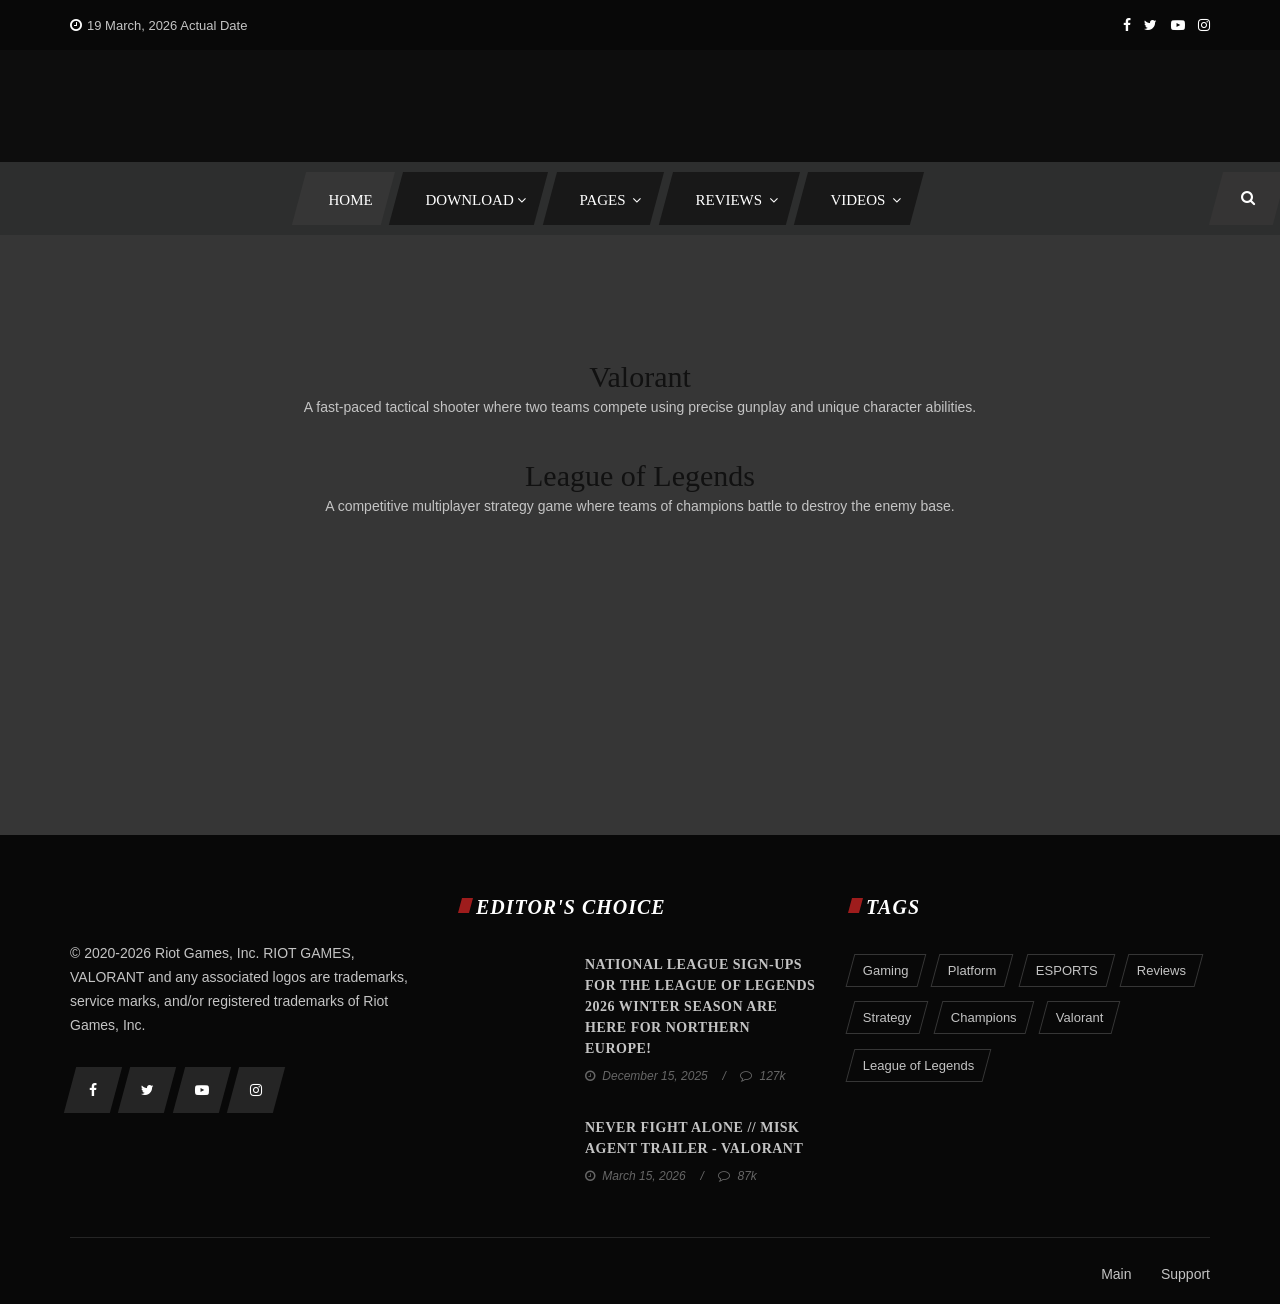
==== commit 7917e3bc: "update" ====
--- a/categories-games.html
+++ b/categories-games.html
@@ -284,31 +284,40 @@
   <!-- Header KONEC (celá horní část navigace) -->
   <!-- Rozdělení Valorant/League of Legends PROKLIKY NA PODSTRÁNKY START -->
 
-  <main>
-    <section class="breadcrumb-section spad">
-      <div class="container">
-        <div class="cards_games">
-
-          <!-- Valorant Karta -->
-          <a href="valorant.html" class="card_games">
-            <h3>Valorant</h3>
-            <p>Popis</p>
-          </a>
-
-          <!-- League of Legends Karta -->
-          <a href="lol.html" class="card_games">
-            <h3>League of Legends</h3>
-            <p>Popis</p>
-          </a>
-
-        </div>
-      </div>
-    </section>
-  </main>
+
   <!-- Rozdělení Valorant/League of Legends PROKLIKY NA PODSTRÁNKY END -->
 
 
-
+<main>
+  <section class="breadcrumb-section spad"
+    style="
+      background-image: url('https://displays.riotgames.com/static/content-original-runeterra-mounttargon-29f374929568be3073201d2512af6731.jpg');
+      background-size: cover;
+      background-position: center;
+      background-repeat: no-repeat;
+      min-height: 600px;
+    "
+  >
+
+    <div class="container">
+      <div class="cards_games">
+
+        <!-- Valorant Karta -->
+        <a href="valorant.html" class="card_games">
+          <h3>Valorant</h3>
+          <p>A fast-paced tactical shooter where two teams compete using precise gunplay and unique character abilities.</p>
+        </a>
+
+        <!-- League of Legends Karta -->
+        <a href="lol.html" class="card_games">
+          <h3>League of Legends</h3>
+          <p>A competitive multiplayer strategy game where teams of champions battle to destroy the enemy base.</p>
+        </a>
+
+      </div>
+    </div>
+  </section>
+</main>
 
 
   <!-- Footer (dolní část webu) START -->
--- a/css/style.css
+++ b/css/style.css
@@ -945,7 +945,14 @@
 	padding-top: 160px;
 	margin-bottom: 50px;
 }
-
+.lol-section{
+	position: relative;
+	padding: 160px 0;
+}
+.lol{
+	position:relative;
+	z-index: 9;
+}
 .hs-text .label {
 	display: inline-block;
 	padding: 4px 7px 4px 12px;
@@ -2372,6 +2379,41 @@
 	margin-bottom: 30px;
 }
 
+
+
+
+.lol{
+	
+}
+
+
+
+
+
+
+
+
+
+
+
+
+
+
+
+
+
+
+
+
+
+
+
+
+
+
+
+
+
 .details-text .dt-quote,
 .contact-form .dt-quote {
 	background: #474747;
@@ -3723,6 +3765,19 @@
 	text-align: center;
 	transition: 0.3s;
 }
+.card.purple{
+	background: linear-gradient(180deg, #a670c5, #a05cb4);
+}
+.card.blue{
+	background: linear-gradient(180deg, #1609cf, #7c7ae9);
+}
+
+.card.yellow{
+	background: linear-gradient(180deg, #e7e415, #d7e78f);
+}
+
+
+
 
 
 
